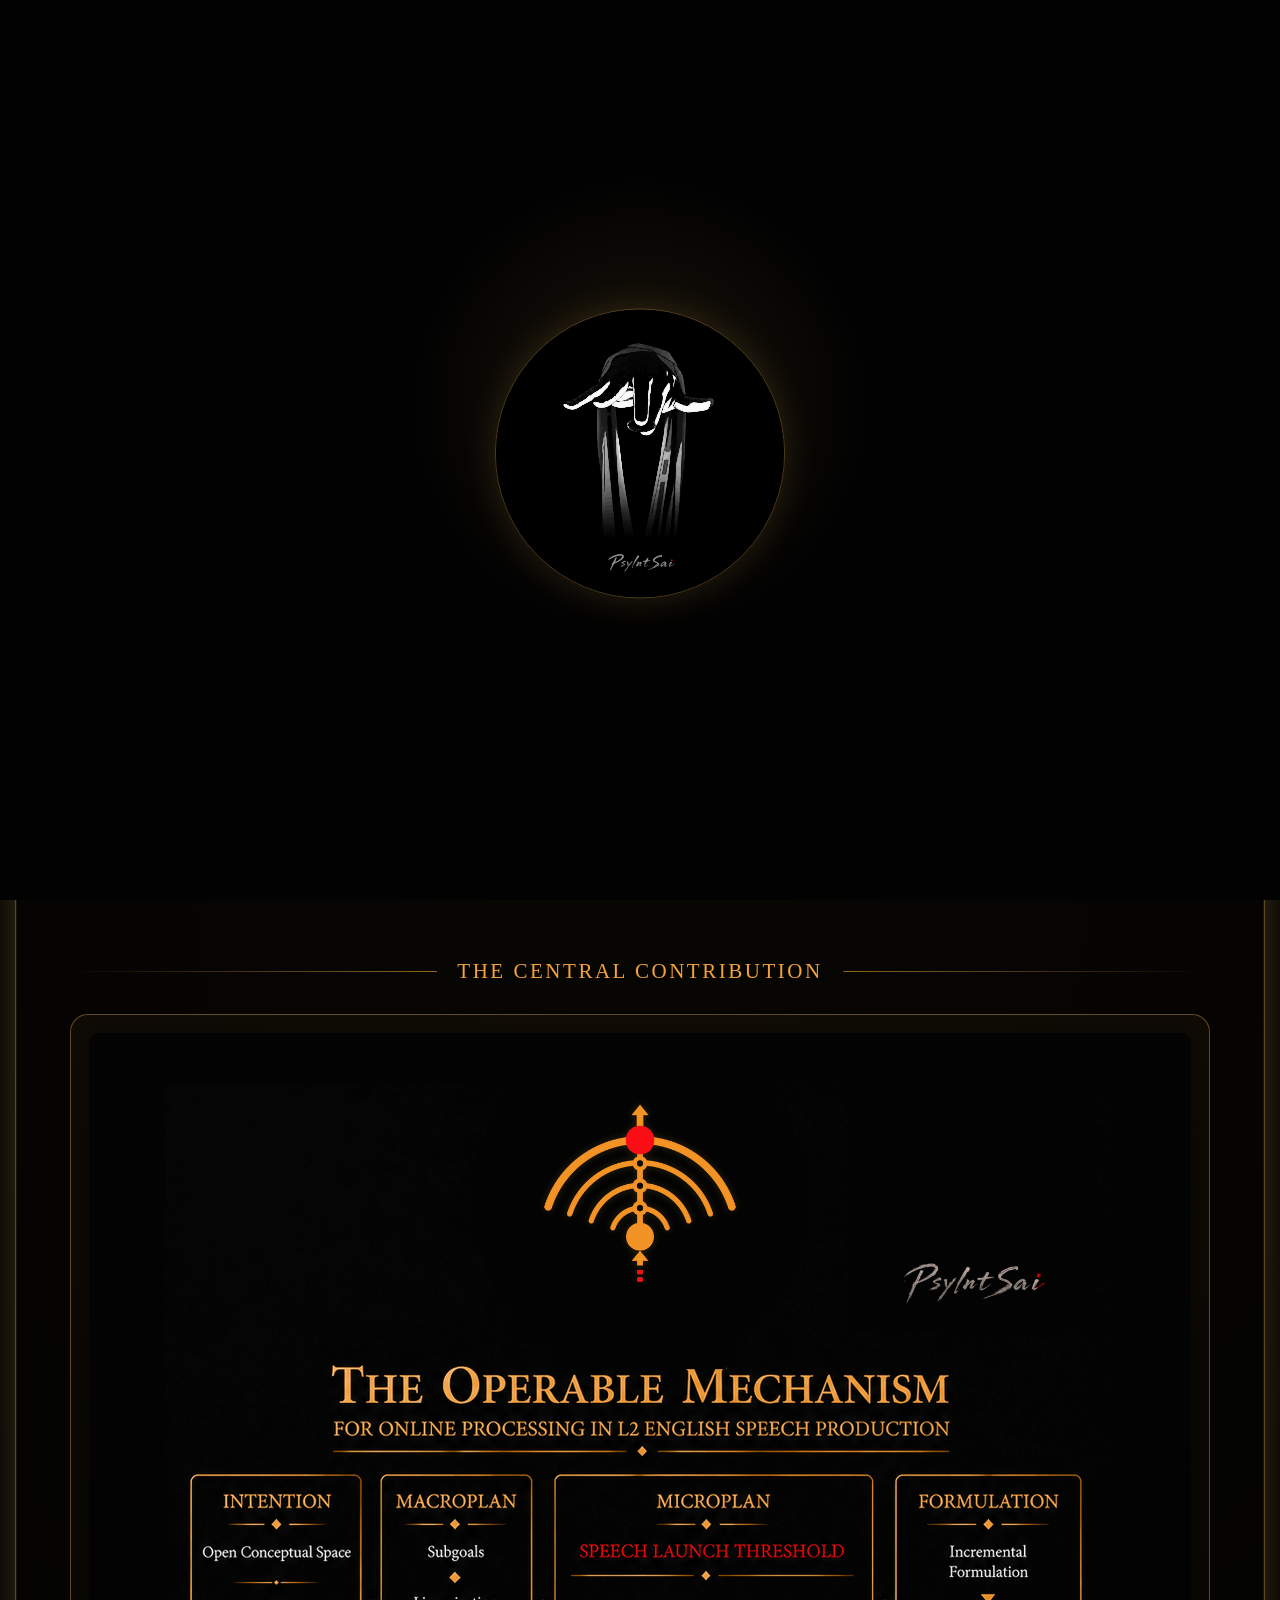
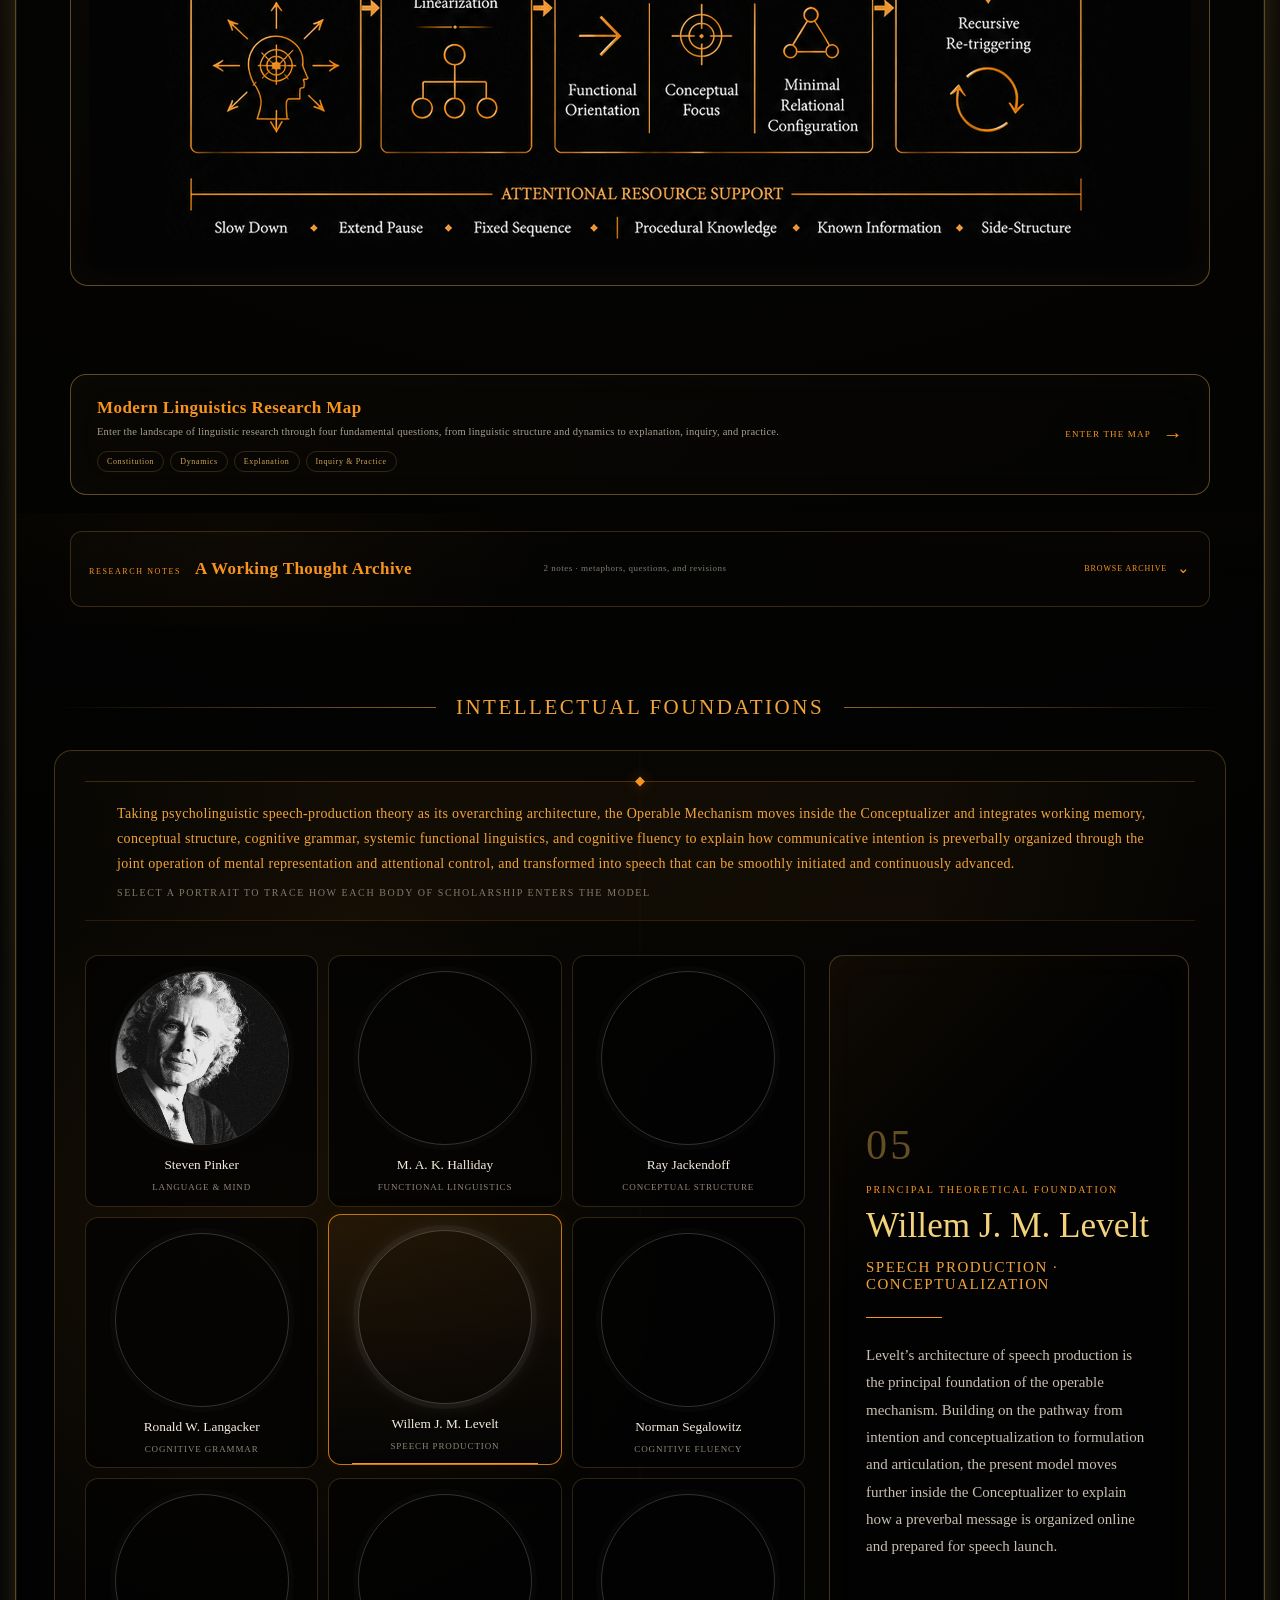
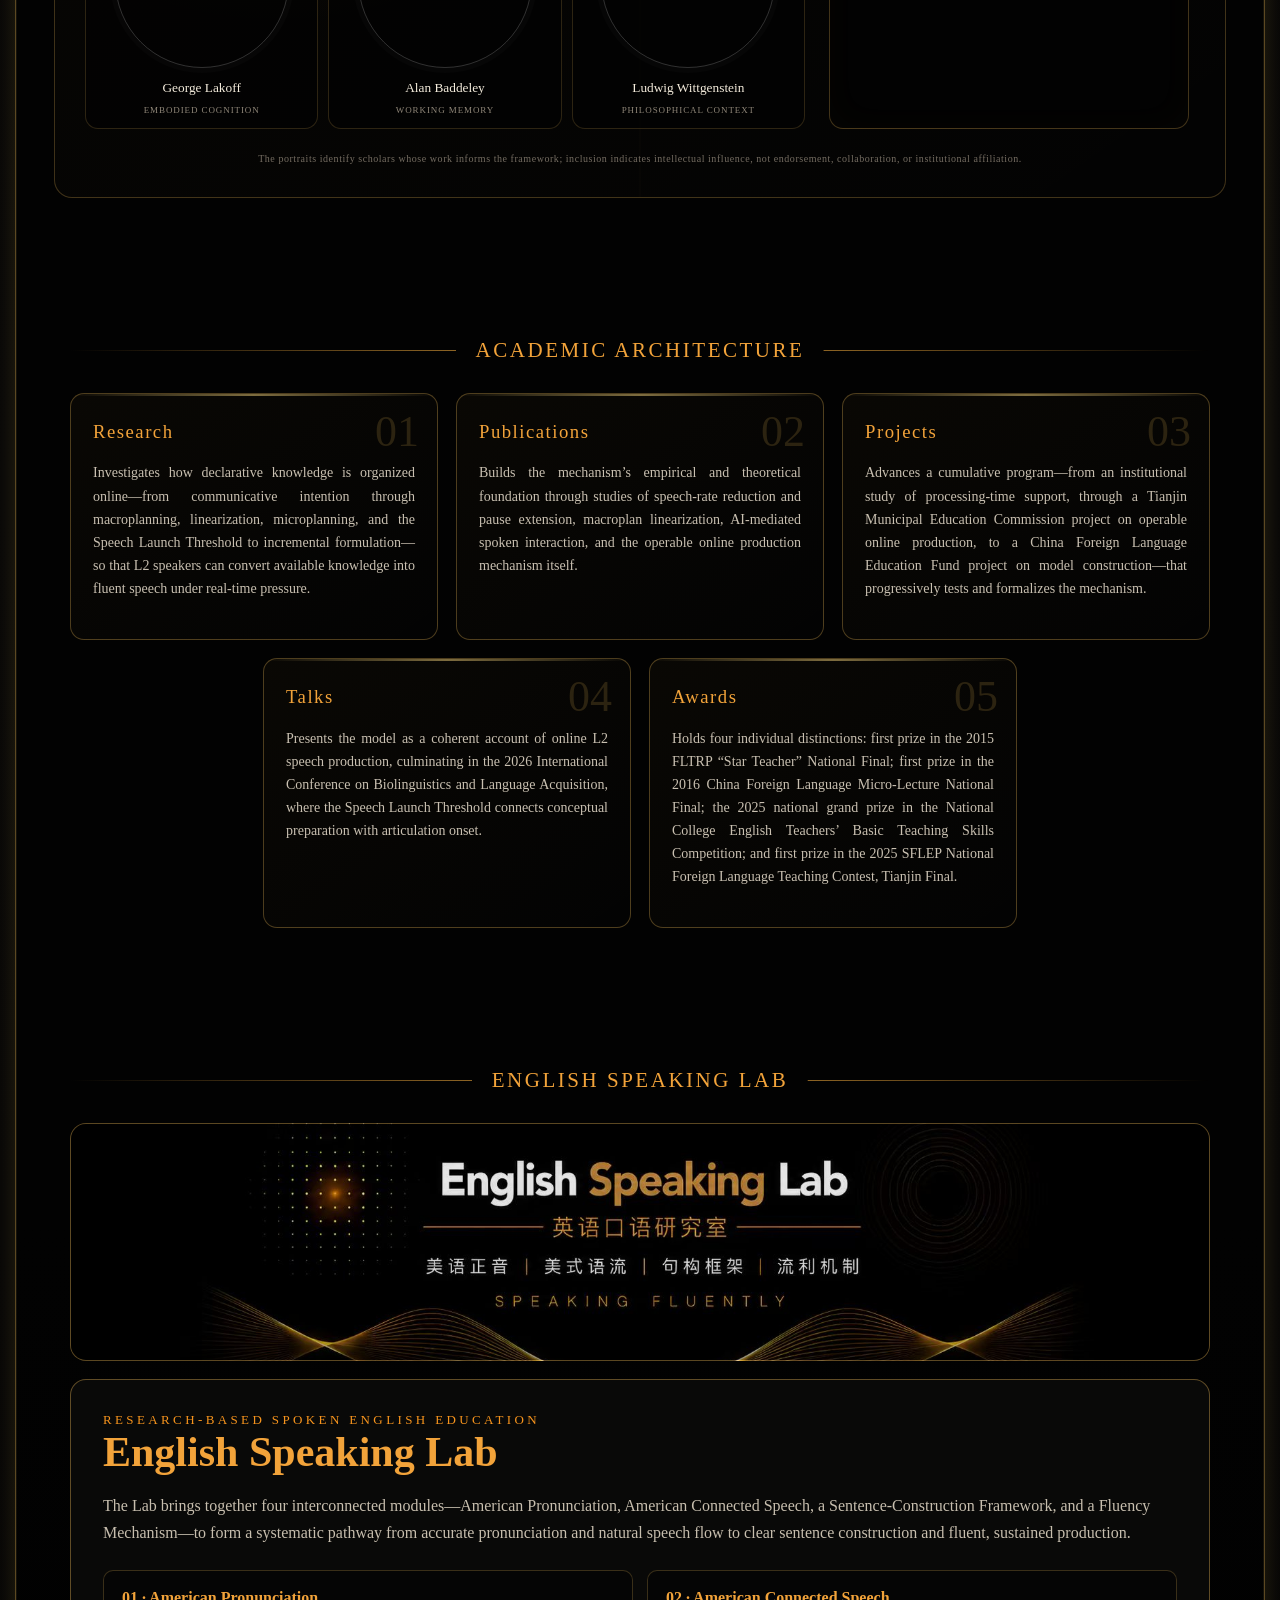
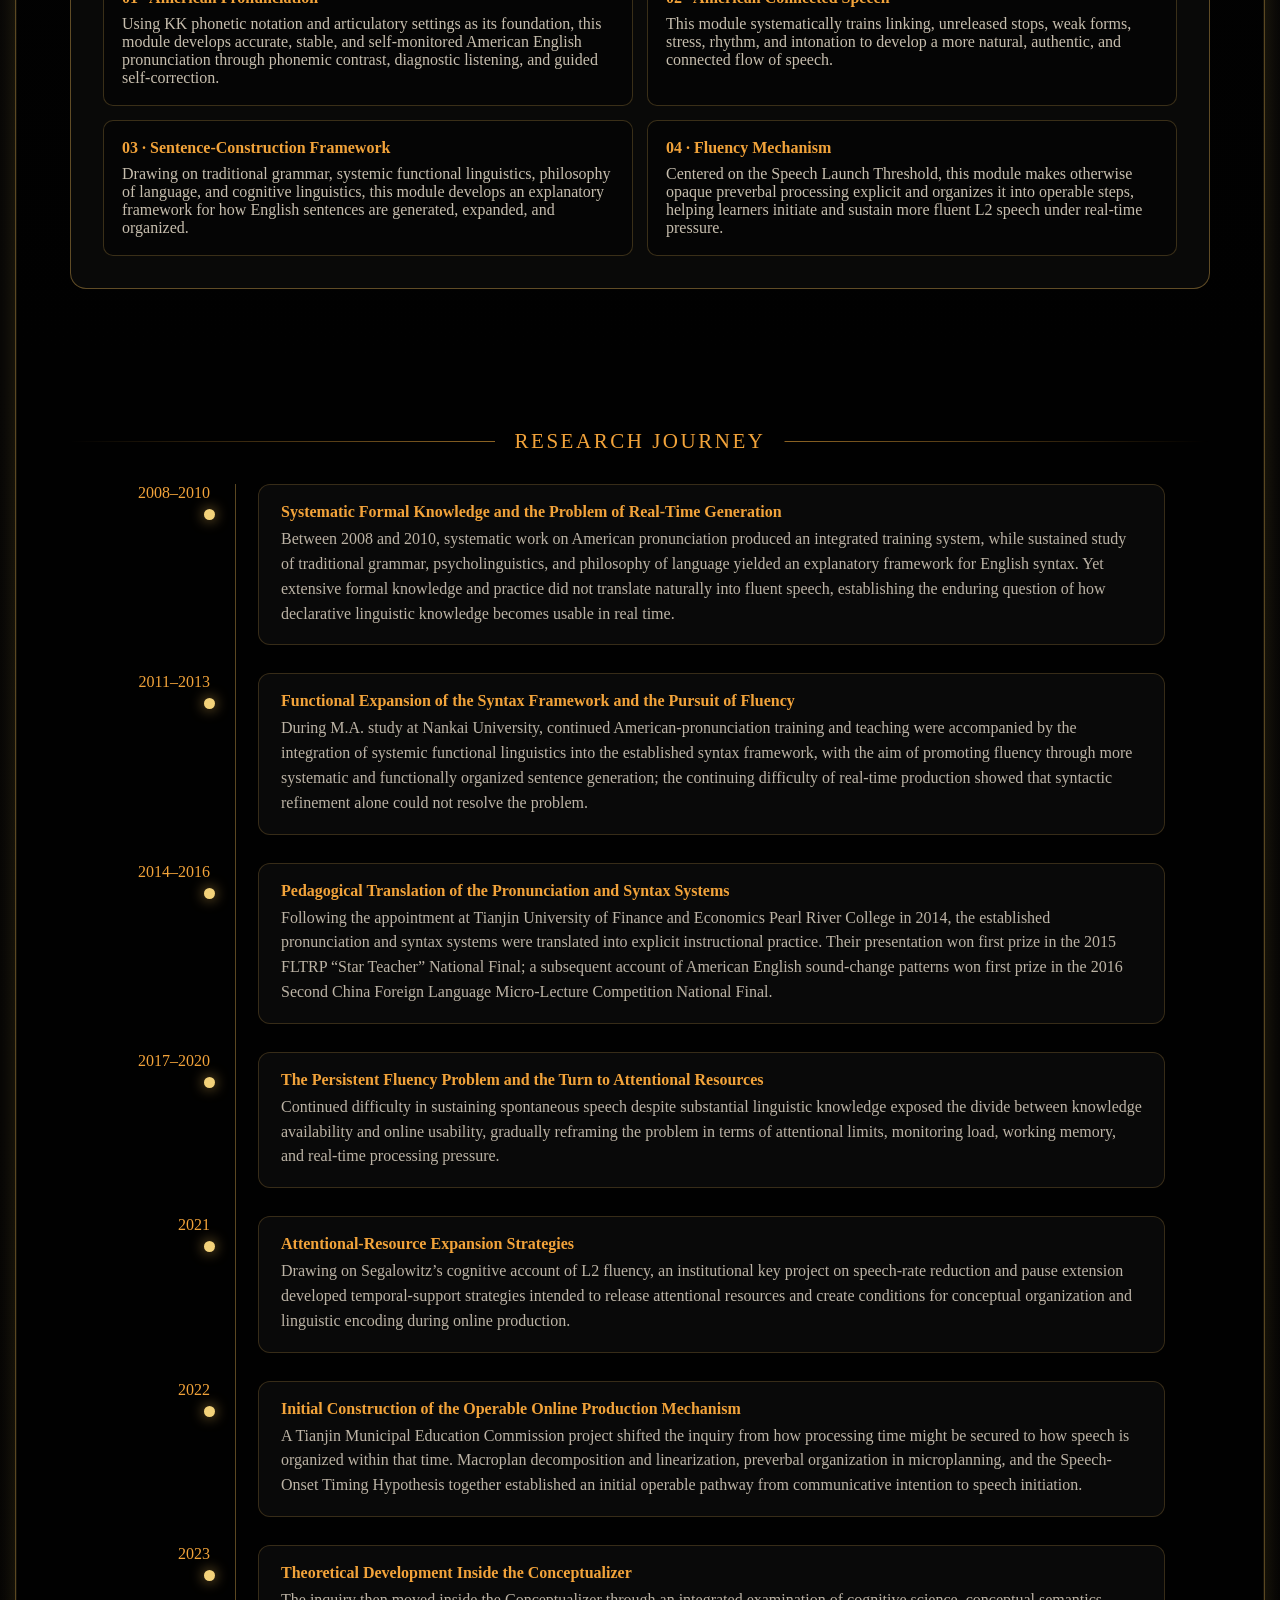
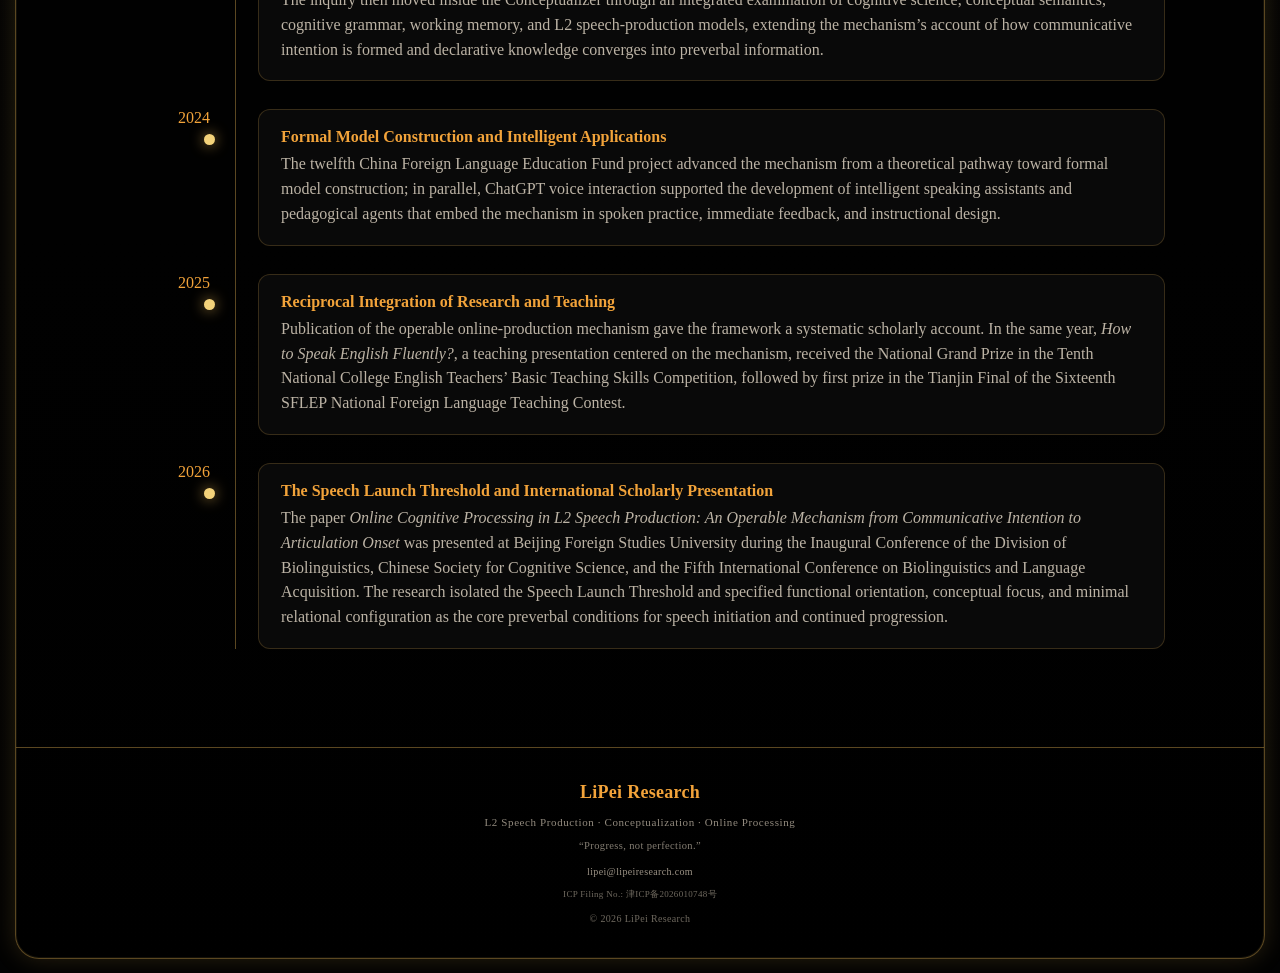
==== index.html @ 521a4a46 "Improve WeChat mobile map rendering" ====
<!DOCTYPE html>
<html lang="en">
<head>
<meta charset="UTF-8" />
<meta name="viewport" content="width=device-width, initial-scale=1.0" />
<title>Li Pei Research</title>
<meta name="description" content="L2 Speech Production · Conceptualization · Online Processing" />
<meta name="theme-color" content="#050505" />
<meta name="deployment-version" content="2026-07-29-stone-volume-01" />
<link rel="icon" href="assets/images/personal-logo.webp?v=3" />
<link rel="preload" href="assets/images/personal-logo.webp?v=3" as="image" type="image/webp" fetchpriority="high" />
<link rel="canonical" href="https://www.lipeiresearch.com/" />
<link rel="image_src" href="https://www.lipeiresearch.com/assets/images/lipei-research-wechat-square-logo-20260811-v3.jpg" />
<link rel="preload" href="assets/fonts/lipei-serif-sc-regular.ttf" as="font" type="font/ttf" crossorigin />
<link rel="preload" href="assets/audio/threshold-stone.mp3?v=2" as="audio" type="audio/mpeg" />
<meta property="og:type" content="website" />
<meta property="og:site_name" content="LiPei Research" />
<meta property="og:locale" content="zh_CN" />
<meta property="og:url" content="https://www.lipeiresearch.com/" />
<meta property="og:title" content="LiPei Research" />
<meta property="og:description" content="李沛&#10;Speech Production" />
<meta property="og:image" content="https://www.lipeiresearch.com/assets/images/lipei-research-wechat-square-logo-20260811-v3.jpg" />
<meta property="og:image:secure_url" content="https://www.lipeiresearch.com/assets/images/lipei-research-wechat-square-logo-20260811-v3.jpg" />
<meta property="og:image:type" content="image/jpeg" />
<meta property="og:image:width" content="800" />
<meta property="og:image:height" content="800" />
<meta property="og:image:alt" content="PsylntSai personal logo" />
<meta itemprop="name" content="LiPei Research" />
<meta itemprop="description" content="李沛&#10;Speech Production" />
<meta itemprop="image" content="https://www.lipeiresearch.com/assets/images/lipei-research-wechat-square-logo-20260811-v3.jpg" />
<meta name="twitter:card" content="summary" />
<meta name="twitter:title" content="LiPei Research" />
<meta name="twitter:description" content="李沛&#10;Speech Production" />
<meta name="twitter:image" content="https://www.lipeiresearch.com/assets/images/lipei-research-wechat-square-logo-20260811-v3.jpg" />
<style>
@font-face{
  font-family:"LiPei Serif SC";
  src:url("assets/fonts/lipei-serif-sc-regular.ttf") format("truetype");
  font-weight:400;
  font-style:normal;
  font-display:swap;
}
@font-face{font-family:"LiPei Serif SC";src:url("assets/fonts/lipei-serif-sc-semibold.ttf") format("truetype");font-weight:600;font-style:normal;font-display:swap}
@font-face{font-family:"LiPei Serif SC";src:url("assets/fonts/lipei-serif-sc-bold.ttf") format("truetype");font-weight:700;font-style:normal;font-display:swap}
:root {
  --bg:#050505;
  --panel:#0a0a0a;
  --panel2:#10100f;
  --gold:#d8aa4f;
  --gold2:#f3d27a;
  --gold3:#8d6424;
  --orange:#f7941d;
  --orange-soft:#f2a33a;
  --ivory:#f4ecdc;
  --muted:#aaa08e;
  --red:#c9232c;
  --line:rgba(216,170,79,.42);
  --glow:0 0 25px rgba(216,170,79,.18);
}
*{box-sizing:border-box}
html{-webkit-text-size-adjust:none;text-size-adjust:none}
html{scroll-behavior:smooth}
body{
  margin:0;
  background:
    radial-gradient(circle at 50% 12%, rgba(216,170,79,.08), transparent 28%),
    linear-gradient(180deg,#030303,#070707 50%,#020202);
  color:var(--ivory);
  font-family: Georgia, "Times New Roman", serif;
  overflow-x:hidden;
}
html[lang="zh-CN"] body{
  font-family:"LiPei Serif SC","Noto Serif SC","Source Han Serif SC","Songti SC","STSong","SimSun",serif;
}
html[lang="zh-CN"] .smallcaps,
html[lang="zh-CN"] .section-title,
html[lang="zh-CN"] .kicker,
html[lang="zh-CN"] .tags,
html[lang="zh-CN"] nav{letter-spacing:.08em;text-transform:none}
html[lang="zh-CN"] .tags,
html[lang="zh-CN"] .footer-fields{
  font-family:"LiPei Serif SC","Noto Serif SC","Source Han Serif SC","Songti SC","STSong","SimSun",serif;
  font-synthesis:none;
}
html[lang="zh-CN"] h1{line-height:1.06;letter-spacing:.08em}
html[lang="zh-CN"] .subtitle{letter-spacing:.06em}
html[lang="zh-CN"] .hero-statement{width:min(720px,100%)}
html[lang="zh-CN"] .keep-phrase{white-space:nowrap}
html[lang="zh-CN"] h1{
  color:var(--orange-soft);font-size:clamp(23px,3vw,56px);
  font-weight:700;letter-spacing:.035em;white-space:nowrap;
}
html[lang="zh-CN"] .section-title,
html[lang="zh-CN"] .card h3,
html[lang="zh-CN"] .lab h2,
html[lang="zh-CN"] .course b,
html[lang="zh-CN"] .event-body h4,
html[lang="zh-CN"] .kicker{font-weight:600}
html[lang="zh-CN"] .lab .cn{
  font-family:Georgia,"Times New Roman",serif;
  font-size:24px;font-weight:700;letter-spacing:.1em;color:#e4d5b5;
}
html[lang="zh-CN"] #lab .lab-panel:nth-child(2)>p{max-width:1280px!important}
html[lang="zh-CN"] .card p,
html[lang="zh-CN"] .event-body p{
  text-align:left;text-align-last:auto;text-justify:auto;
  line-break:strict;word-break:normal;hyphens:none;
}
html[lang="zh-CN"] .card p{line-height:1.82}
html[lang="zh-CN"] .event-body p{line-height:1.75}
html[lang="en"] .scholar-name-zh,
html[lang="en"] .foundation-name-zh{display:none}
html[lang="en"] .scholar-name{min-height:18px}
html[lang="en"] .foundation-detail h2{margin-bottom:14px}
html[lang="en"] #lab .cn{display:none}
body::before{
  content:"";
  position:fixed; inset:0; pointer-events:none; opacity:.23;
  background-image:
    linear-gradient(rgba(255,255,255,.018) 1px, transparent 1px),
    linear-gradient(90deg, rgba(255,255,255,.014) 1px, transparent 1px);
  background-size:42px 42px;
  mask-image:linear-gradient(to bottom,black,transparent 80%);
}
a{color:inherit;text-decoration:none}
.gold{color:var(--orange)}
.red{color:var(--red)}
.smallcaps{letter-spacing:.18em;text-transform:uppercase}
.frame{
  width:min(1500px,calc(100% - 30px));
  margin:14px auto;
  border:1px solid var(--line);
  border-radius:24px;
  box-shadow:inset 0 0 0 1px rgba(255,215,120,.08), var(--glow);
  overflow:hidden;
  background:rgba(0,0,0,.62);
}
.site-header{
  height:84px; display:grid; grid-template-columns:1fr auto 1fr; align-items:center;
  padding:0 30px; border-bottom:1px solid rgba(216,170,79,.22);
  position:sticky; top:0; z-index:30;
  backdrop-filter:blur(14px); background:rgba(3,3,3,.84);
}
.brand{display:flex;align-items:center;line-height:1}
.brand-wordmark{
  color:var(--orange);font-family:"Times New Roman",Times,serif;
  font-size:20px;font-weight:700;letter-spacing:.015em;white-space:nowrap
}
nav{display:flex;gap:28px;font-size:13px;letter-spacing:.1em;text-transform:uppercase}
nav a{color:#d9d2c5;position:relative}
nav a::after{content:"";position:absolute;left:50%;right:50%;bottom:-12px;height:1px;background:var(--gold2);transition:.25s}
nav a:hover::after{left:0;right:0}
.mobile-nav{display:none;position:relative;justify-self:end}
.mobile-nav summary{list-style:none;width:34px;height:34px;border:1px solid var(--line);border-radius:50%;display:grid;place-items:center;color:var(--orange);cursor:pointer;font-size:0;position:relative}
.mobile-nav summary::-webkit-details-marker{display:none}
.mobile-nav summary:before,.mobile-nav summary:after,.mobile-nav summary span{content:"";display:block;width:14px;height:1px;background:currentColor;position:absolute;left:50%;top:50%;margin-left:-7px;transition:.2s}
.mobile-nav summary:before{transform:translateY(-4px)}.mobile-nav summary:after{transform:translateY(4px)}
.mobile-nav[open] summary span{opacity:0}.mobile-nav[open] summary:before{transform:rotate(45deg)}.mobile-nav[open] summary:after{transform:rotate(-45deg)}
.mobile-nav-links{position:absolute;right:0;top:43px;width:min(270px,calc(100vw - 24px));padding:8px;border:1px solid var(--line);border-radius:13px;background:rgba(6,6,6,.98);box-shadow:0 18px 48px rgba(0,0,0,.72);display:grid;grid-template-columns:1fr 1fr;gap:4px}
.mobile-nav-links a{padding:10px 9px;border-radius:8px;color:#d9d2c5;font-size:9px;letter-spacing:.06em;text-transform:uppercase}
.mobile-nav-links a:hover,.mobile-nav-links a:focus-visible{background:rgba(247,148,29,.08);color:var(--orange)}
.tools{justify-self:end;display:flex;gap:10px}
.iconbtn{
  width:36px;height:36px;border-radius:50%;border:1px solid var(--line);
  display:grid;place-items:center;background:#070707;color:var(--orange);cursor:pointer;
}
.sound-glyph{display:inline-block;line-height:1;transform-origin:50% 50%}
#soundBtn.is-playing .sound-glyph{
  animation:soundOrbit 2.8s linear infinite;
  text-shadow:0 0 8px rgba(247,148,29,.72),0 0 16px rgba(216,170,79,.38);
}
@keyframes soundOrbit{to{transform:rotate(360deg)}}
@media(prefers-reduced-motion:reduce){#soundBtn.is-playing .sound-glyph{animation:none}}
.hero{
  min-height:calc(100vh - 110px);padding:34px 54px 56px;
  display:block;position:relative;
}
.coin-wrap{text-align:center;margin-bottom:13px}
.coin{
  width:142px;aspect-ratio:1;object-fit:cover;border-radius:50%;
  filter:drop-shadow(0 0 24px rgba(240,185,67,.27));
  animation:float 6s ease-in-out infinite;
}
@keyframes float{50%{transform:translateY(-8px)}}
.hero-main{width:min(1120px,100%);margin:0 auto;text-align:center;min-width:0;position:relative;z-index:2}
.kicker{color:var(--orange);font-size:13px;letter-spacing:.26em;text-transform:uppercase}
h1{
  margin:14px 0 6px;color:var(--gold2);font-size:clamp(42px,5vw,82px);
  font-weight:500;line-height:.96;letter-spacing:.02em;text-shadow:0 0 24px rgba(216,170,79,.12);
}
.subtitle{font-size:clamp(16px,1.6vw,24px);letter-spacing:.08em;color:var(--orange-soft)}
.hero-statement{
  width:min(1040px,100%);margin:14px auto 0;color:#d8cfbe;
  font-size:clamp(13px,1.05vw,16px);line-height:1.55;letter-spacing:.015em;
}
.hero-line{display:block}
.rule{display:flex;align-items:center;gap:15px;margin:25px auto;width:min(680px,100%)}
.rule::before,.rule::after{content:"";height:1px;flex:1;background:linear-gradient(90deg,transparent,var(--gold))}
.rule::after{transform:scaleX(-1)}
.diamond{width:8px;height:8px;background:var(--gold2);transform:rotate(45deg)}
.name{font-size:38px;letter-spacing:.15em;color:var(--orange-soft);margin-top:20px}
.identity{color:#d7cdb8;line-height:1.7;font-size:16px}
.tags{margin-top:20px;color:var(--orange);font-size:13px;letter-spacing:.12em}
.personal{display:flex;flex-direction:column;align-items:center;gap:14px;margin-top:19px}
.handmark{
  width:92px;aspect-ratio:1;position:relative;display:grid;place-items:center;
  border-radius:50%;overflow:hidden;
  border:1px solid rgba(216,170,79,.32);
  box-shadow:0 0 24px rgba(240,185,67,.18),inset 0 0 18px rgba(216,170,79,.04);
  animation:float 6s ease-in-out infinite;
}
.handmark img{width:100%;height:100%;object-fit:cover;transform:translateY(1.2%);transform-origin:center}
.signature{
  font-family:"Brush Script MT","Segoe Script",cursive;
  font-size:42px;color:#f1eee6;transform:rotate(-5deg);text-shadow:0 0 15px rgba(255,255,255,.16)
}
.mantra{font-size:12px;letter-spacing:.17em;color:var(--muted);text-transform:uppercase}
.section{padding:70px 54px}
.section-title{display:flex;align-items:center;gap:20px;color:var(--orange-soft);font-size:21px;letter-spacing:.12em;text-transform:uppercase;margin-bottom:30px}
.section-title::before,.section-title::after{content:"";height:1px;flex:1;background:linear-gradient(90deg,transparent,var(--gold3))}
.section-title::after{transform:scaleX(-1)}
.map-gateway-section{padding-top:18px;padding-bottom:18px}
.map-gateway{
  position:relative;display:grid;grid-template-columns:minmax(0,1fr) auto;align-items:center;gap:32px;
  padding:22px 26px;border:1px solid rgba(216,170,79,.42);border-radius:16px;overflow:hidden;
  background:linear-gradient(135deg,rgba(216,170,79,.028),rgba(255,255,255,.006));
  box-shadow:inset 0 0 38px rgba(216,170,79,.025);transition:border-color .25s,transform .25s,box-shadow .25s;
}
.map-gateway:hover,.map-gateway:focus-visible{border-color:var(--gold);transform:translateY(-2px);box-shadow:inset 0 0 38px rgba(216,170,79,.04),var(--glow);outline:none}
.map-gateway-copy,.map-gateway-action{position:relative;z-index:1}
.map-gateway h2{margin:0 0 5px;color:var(--orange);font-family:Georgia,"Times New Roman",serif;font-size:17px;line-height:1.25;font-weight:600;letter-spacing:.025em}
.map-gateway p{max-width:900px;margin:0;color:#a99f8f;font-size:10.5px;line-height:1.65;letter-spacing:.02em}
.map-gateway-paths{display:flex;flex-wrap:wrap;gap:6px;margin-top:10px}
.map-gateway-paths span{padding:5px 9px;border:1px solid rgba(216,170,79,.2);border-radius:999px;color:#cda654;font-size:8px;letter-spacing:.08em}
.map-gateway-action{display:flex;align-items:center;gap:11px;color:var(--orange);font-size:9px;letter-spacing:.13em;text-transform:uppercase;white-space:nowrap}
.map-gateway-arrow{font-size:20px;line-height:1;transition:transform .25s}.map-gateway:hover .map-gateway-arrow{transform:translateX(4px)}
.mechanism-shell{
  border:1px solid var(--line);padding:18px;border-radius:18px;position:relative;overflow:hidden;
  background:linear-gradient(180deg,rgba(216,170,79,.035),rgba(255,255,255,.008));
  box-shadow:inset 0 0 40px rgba(216,170,79,.035);
}
.mechanism-img{width:100%;height:auto;display:block;border-radius:11px;filter:saturate(.96) contrast(1.03)}
.central-stage{position:relative;overflow:hidden;border-radius:11px;background:#030303}
.central-stage::before,.central-stage::after{
  content:"";position:absolute;z-index:2;background:#030303;pointer-events:none;
  box-shadow:0 0 5px 3px #030303;
}
.central-stage::before{left:33.4%;top:0;width:33.2%;height:34.8%}
.central-stage::after{right:4%;top:3.5%;width:22.5%;height:21.5%}
.operable-poster{padding:18px 22px 22px;background:#030303;border-radius:11px;color:#eee6d8}
.poster-brand{display:grid;grid-template-columns:1fr 210px 1fr;align-items:center;min-height:190px}
.poster-academic-logo{grid-column:2;width:190px;height:190px;justify-self:center;filter:drop-shadow(0 0 18px rgba(216,170,79,.13))}
.exact-signature{
  grid-column:3;width:230px;height:68px;justify-self:center;align-self:center;
  background:url("assets/images/personal-logo.webp") center bottom/230px 230px no-repeat;
}
.poster-heading{text-align:center;margin:-2px 0 18px}
.poster-heading h2{margin:0;color:var(--gold2);font-size:clamp(34px,4.5vw,66px);font-weight:500;letter-spacing:.025em}
.poster-heading p{margin:6px 0 14px;color:#e6c66c;font-size:clamp(13px,1.7vw,24px);letter-spacing:.04em;text-transform:uppercase}
.poster-heading .rule{margin:12px auto 0}
.mechanism-grid{display:grid;grid-template-columns:1.05fr 1fr 2.05fr 1.15fr;gap:16px;align-items:stretch}
.mechanism-stage{border:1px solid #b88d27;border-radius:10px;padding:18px 14px;text-align:center;min-height:330px;display:flex;flex-direction:column}
.mechanism-stage h3{margin:0;color:#e6c66c;font-size:clamp(17px,1.75vw,26px);font-weight:500;letter-spacing:.04em}
.stage-rule{width:62%;height:1px;background:#9e761c;margin:14px auto 20px;position:relative}
.stage-rule::after{content:"";position:absolute;width:7px;height:7px;background:#e6bd50;left:50%;top:50%;transform:translate(-50%,-50%) rotate(45deg)}
.stage-copy{font-size:clamp(13px,1.2vw,18px);line-height:1.38;color:#eee8dc}
.stage-copy.red{color:#ff242b;font-size:clamp(15px,1.45vw,22px)}
.stage-visual{flex:1;display:grid;place-items:center;color:#e4b43e;font-size:clamp(48px,5vw,82px);line-height:1}
.stage-bottom{font-size:clamp(12px,1.05vw,16px);line-height:1.3;color:#eee8dc}
.micro-items{display:grid;grid-template-columns:repeat(3,1fr);gap:8px;flex:1;align-items:end}
.micro-item{min-width:0;border-left:1px solid #b88d27;padding:12px 8px 0}
.micro-item:first-child{border-left:0}
.micro-icon{display:block;color:#e4b43e;font-size:clamp(36px,3.7vw,58px);margin-bottom:18px}
.support-band{margin-top:22px;border-top:1px solid #b88d27;border-bottom:1px solid #b88d27;padding:0 0 16px}
.support-title{display:flex;align-items:center;gap:14px;color:#e6c66c;font-size:clamp(15px,1.55vw,22px);justify-content:center;transform:translateY(-12px)}
.support-title::before,.support-title::after{content:"";height:1px;background:#b88d27;flex:1}
.support-items{display:grid;grid-template-columns:repeat(6,1fr);gap:8px;text-align:center;font-size:clamp(11px,1vw,15px)}
.poster-faithful{position:relative;aspect-ratio:1.321;overflow:hidden;border-radius:11px;background:#030303}
.poster-faithful>img.poster-source{position:absolute;left:0;top:0;width:100%;height:auto;display:block}
.poster-logo-mask{position:absolute;z-index:2;left:34.5%;top:1.5%;width:31%;height:29.5%;background:#050505}
.poster-hand-mask{position:absolute;z-index:2;right:7%;top:4%;width:24.5%;height:27%;background:#050505}
.poster-clean-logo{
  position:absolute;z-index:3;left:38.4%;top:3.2%;width:23.2%;aspect-ratio:1;
  filter:drop-shadow(0 0 16px rgba(242,140,40,.12));
}
.poster-exact-signature{position:absolute;z-index:4;right:9.3%;top:20.8%;width:17.2%;height:auto}
.copy-layer{position:absolute;inset:0;z-index:5;color:transparent;user-select:text;pointer-events:auto;font-size:1px;line-height:1}
.copy-layer span{position:absolute;white-space:nowrap}
.copy-title{left:22%;top:31%;font-size:16px}.copy-subtitle{left:22%;top:36%;font-size:12px}
.copy-intention{left:9%;top:43%}.copy-macro{left:27%;top:43%}.copy-micro{left:51%;top:43%}.copy-formulation{left:78%;top:43%}
.copy-support{left:34%;top:70%}
.caption{text-align:center;color:var(--muted);margin:16px 0 0;font-size:13px;letter-spacing:.08em}
.notes-section{
  position:relative;overflow:visible;
  padding-top:18px;padding-bottom:18px;
  background:
    radial-gradient(circle at 18% 26%,rgba(247,148,29,.028),transparent 30%),
    linear-gradient(180deg,rgba(216,170,79,.012),transparent 72%);
}
.notes-section>.section-title{display:none}
.notes-archive-toggle{
  width:100%;min-height:76px;padding:14px 18px;border:1px solid rgba(216,170,79,.22);border-radius:12px;
  background:linear-gradient(90deg,rgba(216,170,79,.025),rgba(255,255,255,.006),rgba(216,170,79,.015));
  display:grid;grid-template-columns:minmax(250px,1fr) minmax(260px,1.2fr) auto;gap:24px;align-items:center;
  color:inherit;text-align:left;font-family:inherit;cursor:pointer;transition:border-color .25s,background .25s,box-shadow .25s;
}
.notes-archive-toggle:hover,.notes-archive-toggle:focus-visible{
  border-color:rgba(216,170,79,.46);background:linear-gradient(90deg,rgba(216,170,79,.042),rgba(255,255,255,.008),rgba(216,170,79,.02));
  box-shadow:0 8px 28px rgba(0,0,0,.2);outline:none;
}
.notes-archive-identity{display:flex;align-items:baseline;gap:14px;min-width:0}
.notes-archive-kicker{color:var(--orange);font-size:8px;letter-spacing:.2em;text-transform:uppercase;white-space:nowrap}
.notes-archive-title{color:var(--orange);font-family:Georgia,"Times New Roman",serif;font-size:17px;line-height:1.25;font-weight:600;letter-spacing:.025em}
.notes-archive-summary{color:#837b70;font-size:9px;line-height:1.5;letter-spacing:.055em}
.notes-archive-action{display:flex;align-items:center;gap:10px;color:var(--orange);font-size:8px;letter-spacing:.11em;text-transform:uppercase;white-space:nowrap}
.notes-archive-chevron{font-style:normal;font-size:15px;line-height:1;transition:transform .3s}
.notes-section.is-open .notes-archive-chevron{transform:rotate(180deg)}
.notes-archive-panel{display:grid;grid-template-rows:0fr;opacity:0;transition:grid-template-rows .46s cubic-bezier(.22,.8,.24,1),opacity .28s,margin-top .46s;margin-top:0}
.notes-section.is-open .notes-archive-panel{grid-template-rows:1fr;opacity:1;margin-top:18px}
.notes-archive-clip{min-height:0;overflow:hidden}
.notes-heading{
  display:grid;grid-template-columns:minmax(180px,.55fr) minmax(300px,1.45fr);
  gap:22px;align-items:end;margin:0 0 12px;
}
.notes-heading .kicker{display:none}
.notes-heading h2{
  margin:0;color:var(--orange);font-size:16px;
  line-height:1.25;font-weight:600;letter-spacing:.045em;
}
.notes-heading>p{
  margin:0;color:#81796e;font-size:8.5px;line-height:1.5;max-width:620px;
}
.notes-controls{display:none}
.notes-control{
  width:34px;height:34px;border:1px solid rgba(216,170,79,.3);border-radius:50%;
  display:grid;place-items:center;background:#070707;color:var(--orange-soft);
  font:20px/1 Georgia,"Times New Roman",serif;cursor:pointer;transition:.22s;
}
.notes-control:hover,.notes-control:focus-visible{
  border-color:var(--gold);color:var(--gold2);box-shadow:0 0 18px rgba(216,170,79,.12);outline:none;
}
.notes-toolbar{display:flex;align-items:center;justify-content:space-between;gap:18px;margin:0 0 10px}
.notes-filters{display:flex;align-items:center;flex-wrap:wrap;gap:6px}
.notes-filter{
  appearance:none;border:1px solid rgba(216,170,79,.15);border-radius:999px;padding:5px 9px;
  background:rgba(4,4,4,.72);color:#7f766a;font:8px/1.2 Georgia,"Times New Roman",serif;
  letter-spacing:.09em;text-transform:uppercase;cursor:pointer;transition:.2s;
}
.notes-filter-count{margin-left:5px;color:#514b43;font-size:.86em}
.notes-filter:hover,.notes-filter:focus-visible,.notes-filter[aria-pressed="true"]{
  color:var(--orange-soft);border-color:rgba(247,148,29,.48);outline:none;
  background:rgba(247,148,29,.035);
}
.notes-filter[aria-pressed="true"] .notes-filter-count{color:#9c7541}
.notes-browse-hint{display:none}
.notes-rail{
  display:grid;grid-template-columns:repeat(2,minmax(0,1fr));gap:9px;
  overflow:visible;padding:2px 1px 5px;cursor:default;user-select:auto;
}
.notes-rail::-webkit-scrollbar{display:none}
.note-card{
  min-width:0;min-height:76px;height:auto;
  position:relative;overflow:hidden;border:1px solid rgba(216,170,79,.27);border-radius:14px;
  padding:12px 14px;background:rgba(5,5,5,.46);
  display:grid;grid-template-columns:30px minmax(0,1fr) auto;
  grid-template-areas:"index title meta" "index subtitle meta";
  column-gap:10px;row-gap:3px;align-items:center;
  transition:transform .24s,border-color .24s,background .24s;
}
.notes-rail[data-columns="1"] .note-card{flex-basis:100%}
.notes-rail[data-columns="3"] .note-card{flex-basis:calc((100% - 28px)/3)}
.note-card[hidden]{display:none}
.note-card::before{
  content:"";position:absolute;left:0;right:0;top:0;height:1px;
  background:linear-gradient(90deg,transparent,var(--gold2),transparent);opacity:.62;
}
a.note-card:hover,a.note-card:focus-visible{
  transform:translateY(-1px);border-color:rgba(247,148,29,.58);
  background:rgba(216,170,79,.025);outline:none;
}
.note-card.is-thread{background:rgba(6,6,6,.78)}
.note-index{
  grid-area:index;position:static;color:var(--orange);
  font-size:12px;line-height:1;font-weight:600;font-variant-numeric:lining-nums;
}
.note-meta{grid-area:meta;display:flex;align-items:center;position:relative;z-index:1}
.note-meta .note-status{display:none}
.note-status{
  color:var(--orange);font-size:7px;letter-spacing:.18em;text-transform:uppercase;
}
.note-meta time{color:#6e675e;font-size:7px;letter-spacing:.07em;white-space:nowrap}
.note-card h3{
  grid-area:title;position:relative;z-index:1;margin:0;color:var(--orange);
  font-size:13px;font-weight:600;line-height:1.25;white-space:nowrap;overflow:hidden;text-overflow:ellipsis;
}
.note-card.is-thread h3{font-size:13px;margin:0}
.note-title-zh{
  grid-area:subtitle;margin:0;color:#8f867a;font-family:"LiPei Serif SC","Noto Serif SC","Source Han Serif SC","Songti SC",SimSun,serif;
  font-size:8px;line-height:1.3;letter-spacing:.035em;white-space:nowrap;overflow:hidden;text-overflow:ellipsis;
}
.note-card>p{display:none}
.note-card.is-thread>p{font-size:10px;color:#958c80}
.note-footer{display:none}
.note-tags{display:flex;flex-wrap:wrap;gap:7px}
.note-tags span{
  border:1px solid rgba(216,170,79,.16);border-radius:999px;padding:4px 7px;
  color:#81786c;font-size:6px;letter-spacing:.08em;text-transform:uppercase;
}
.note-read{color:var(--orange-soft);font-size:8px;letter-spacing:.1em;white-space:nowrap}
.thread-pulse{color:#70685e;font-size:6px;letter-spacing:.11em;text-transform:uppercase;white-space:nowrap}
.thread-pulse i{
  display:inline-block;width:4px;height:4px;margin:0 6px 1px 0;border-radius:50%;
  background:var(--orange);box-shadow:0 0 12px rgba(247,148,29,.65);
}
.notes-progress{display:none}
.notes-progress span{display:block;width:0;height:100%;background:linear-gradient(90deg,var(--gold3),var(--orange));transition:width .16s}
.notes-inline{
  display:grid;grid-template-rows:0fr;opacity:0;margin-top:0;
  transition:grid-template-rows .46s cubic-bezier(.22,.8,.24,1),opacity .28s,margin-top .46s;
  scroll-margin-top:92px;
}
.notes-inline.is-open{grid-template-rows:1fr;opacity:1;margin-top:20px}
.notes-inline-clip{min-height:0;overflow:hidden}
.notes-inline-shell{
  position:relative;width:100%;max-width:none;margin:0;padding:34px 42px 38px;
  border:1px solid rgba(216,170,79,.28);border-radius:15px;
  background:
    radial-gradient(circle at 15% 8%,rgba(247,148,29,.06),transparent 32%),
    linear-gradient(145deg,rgba(216,170,79,.035),rgba(255,255,255,.006));
  box-shadow:0 22px 55px rgba(0,0,0,.28);
}
.notes-inline-header{
  position:relative;display:block;min-height:66px;padding:2px 118px 10px 0;
}
.notes-inline-kicker{color:var(--orange);font-size:7px;letter-spacing:.2em;text-transform:uppercase}
.notes-inline-title{margin:8px 0 0;color:var(--orange-soft);font-size:20px;line-height:1.2;font-weight:600}
.notes-inline-subtitle{margin-top:5px;color:#9d9181;font-size:10px;line-height:1.4;letter-spacing:.03em}
.notes-inline-close{
  position:absolute;top:0;right:0;
  appearance:none;border:1px solid rgba(216,170,79,.3);border-radius:999px;padding:7px 11px;
  background:#070707;color:#8d8376;font:8px/1 Georgia,"Times New Roman",serif;
  letter-spacing:.1em;cursor:pointer;transition:.2s;white-space:nowrap;
}
.notes-inline-close:hover,.notes-inline-close:focus-visible{color:var(--gold2);border-color:var(--gold);outline:none}
.notes-inline-body{width:100%;max-width:none;margin:14px 0 0;color:#c1b7aa;font-size:14px;line-height:1.7}
.notes-inline-body h2{margin:25px 0 7px;color:var(--orange-soft);font-size:15px;line-height:1.35;font-weight:600}
.notes-inline-body p{margin:0 0 12px;text-align:justify;text-align-last:left}
.notes-inline-body .lead{color:#d2c8ba;font-size:14px;line-height:1.7}
.notes-inline-body em{color:#d4a957;font-style:normal}
.notes-inline-body blockquote{
  margin:23px 0 5px;padding:14px 18px;border-left:2px solid var(--orange);
  background:rgba(216,170,79,.025);color:#d2c8ba;font-size:14px;line-height:1.68;
}
.note-card.is-open{border-color:rgba(247,148,29,.76);box-shadow:0 14px 36px rgba(0,0,0,.28),0 0 22px rgba(216,170,79,.08)}
html[lang="zh-CN"] .notes-inline-title,
html[lang="zh-CN"] .notes-inline-body h2{font-family:"LiPei Serif SC","Noto Serif SC","Source Han Serif SC","Songti SC",SimSun,serif}
html[lang="zh-CN"] .notes-heading h2,
html[lang="zh-CN"] .note-card h3,
html[lang="zh-CN"] .notes-archive-title{
  font-family:"LiPei Serif SC","Noto Serif SC","Source Han Serif SC","Songti SC",SimSun,serif;
  font-weight:600;
}
html[lang="zh-CN"] .note-title-zh{font-family:Georgia,"Times New Roman",serif;font-size:11px;letter-spacing:.035em}
.modules{display:grid;grid-template-columns:repeat(6,1fr);gap:18px}
.modules .card{grid-column:span 2}
.modules .card:nth-child(4){grid-column:2 / span 2}
.modules .card:nth-child(5){grid-column:4 / span 2}
.card{
  border:1px solid rgba(216,170,79,.34);border-radius:14px;padding:25px 22px;min-height:205px;
  background:linear-gradient(145deg,rgba(216,170,79,.04),rgba(255,255,255,.008));
  transition:.25s;position:relative;overflow:hidden;
}
.card:hover{transform:translateY(-5px);border-color:var(--gold);box-shadow:var(--glow)}
.card::before{content:"";position:absolute;left:0;top:0;width:100%;height:2px;background:linear-gradient(90deg,transparent,var(--gold2),transparent);opacity:.5}
.card h3{color:var(--orange-soft);letter-spacing:.08em;font-weight:500;margin-top:2px}
.card p,.card li{
  color:#c9c0b1;line-height:1.65;font-size:14px;
  text-align:justify;text-align-last:left;text-justify:inter-word;hyphens:auto;
}
.card ul{padding-left:18px}
.number{font-size:44px;color:rgba(216,170,79,.18);position:absolute;right:18px;top:12px}
.foundations{
  position:relative;overflow:hidden;border:1px solid rgba(216,170,79,.28);border-radius:18px;
  padding:30px;background:
    radial-gradient(circle at 19% 46%,rgba(247,148,29,.075),transparent 36%),
    linear-gradient(145deg,rgba(216,170,79,.035),rgba(255,255,255,.006));
}
.foundations::before{
  content:"";position:absolute;inset:0;pointer-events:none;opacity:.24;
  background:linear-gradient(90deg,transparent 49.93%,rgba(216,170,79,.14) 50%,transparent 50.07%);
}
.foundation-prologue{
  position:relative;max-width:1160px;margin:0 auto 34px;padding:20px 32px 19px;
  text-align:left;border-top:1px solid rgba(247,148,29,.24);
  border-bottom:1px solid rgba(247,148,29,.14);
  background:linear-gradient(90deg,transparent,rgba(247,148,29,.038) 24%,rgba(247,148,29,.038) 76%,transparent);
}
.foundation-prologue::before{
  content:"";position:absolute;top:-4px;left:50%;width:7px;height:7px;
  background:var(--orange);transform:translateX(-50%) rotate(45deg);
  box-shadow:0 0 14px rgba(247,148,29,.38);
}
.foundation-thesis{
  margin:0;color:var(--orange-soft);font-size:clamp(14px,1.08vw,17px);
  line-height:1.78;letter-spacing:.025em;font-weight:500;
}
.foundation-guide{
  margin:9px 0 0;color:#82796c;font-size:10px;line-height:1.6;
  letter-spacing:.16em;text-transform:uppercase;
}
.foundation-layout{
  position:relative;display:grid;grid-template-columns:minmax(650px,1.22fr) minmax(350px,.78fr);
  gap:24px;align-items:stretch;
}
.scholar-grid{display:grid;grid-template-columns:repeat(3,1fr);gap:10px}
.scholar{
  appearance:none;border:1px solid rgba(216,170,79,.2);border-radius:13px;
  min-width:0;padding:12px 8px 10px;background:rgba(3,3,3,.78);color:inherit;
  font-family:inherit;text-align:center;cursor:pointer;position:relative;overflow:hidden;
  transition:transform .25s,border-color .25s,background .25s,box-shadow .25s;
}
.scholar::after{
  content:"";position:absolute;left:24%;right:24%;bottom:0;height:1px;
  background:var(--orange);opacity:0;transition:.25s;
}
.scholar:hover,.scholar:focus-visible,.scholar.is-active{
  transform:translateY(-3px);border-color:rgba(247,148,29,.78);
  background:linear-gradient(180deg,rgba(247,148,29,.065),rgba(5,5,5,.92));
  box-shadow:0 10px 28px rgba(0,0,0,.28),0 0 18px rgba(247,148,29,.08);outline:none;
}
.scholar:hover::after,.scholar:focus-visible::after,.scholar.is-active::after{left:10%;right:10%;opacity:1}
.scholar-portrait{
  display:block;width:min(146px,88%);aspect-ratio:1;margin:0 auto 11px;border-radius:50%;
  object-fit:cover;object-position:center;filter:grayscale(1) contrast(1.08) brightness(.9);
  border:1px solid rgba(216,170,79,.3);box-shadow:0 0 0 5px rgba(216,170,79,.025);
  transition:filter .3s,box-shadow .3s;
}
.scholar:hover .scholar-portrait,.scholar.is-active .scholar-portrait{
  filter:grayscale(1) contrast(1.1) brightness(1.02);
  box-shadow:0 0 0 5px rgba(247,148,29,.05),0 0 20px rgba(247,148,29,.15);
}
.scholar[data-scholar="pinker"] .scholar-portrait{object-position:57% 38%}
.scholar[data-scholar="levelt"] .scholar-portrait{object-position:57% 25%}
.scholar[data-scholar="wittgenstein"] .scholar-portrait{object-position:50% 47%}
.scholar[data-scholar="halliday"] .scholar-portrait{object-position:50% 42%}
.scholar[data-scholar="langacker"] .scholar-portrait{object-position:54% 30%}
.scholar[data-scholar="jackendoff"] .scholar-portrait{object-position:52% 38%}
.scholar[data-scholar="baddeley"] .scholar-portrait{object-position:55% 40%}
.scholar[data-scholar="lakoff"] .scholar-portrait{object-position:64% 36%}
.scholar-name{display:block;min-height:34px;line-height:1.22}
.scholar-name-en{display:block;color:#eadcc2;font-size:12px;letter-spacing:.025em}
.scholar-name-zh{display:block;margin-top:3px;color:#b4a99a;font-size:12px;letter-spacing:.035em}
.scholar-field{display:block;margin-top:7px;color:#8f8678;font-size:9px;line-height:1.25;letter-spacing:.1em;text-transform:uppercase}
.foundation-detail{
  min-width:0;border:1px solid rgba(216,170,79,.3);border-radius:14px;padding:34px 36px;
  background:
    linear-gradient(135deg,rgba(247,148,29,.055),transparent 32%),
    rgba(3,3,3,.88);display:flex;flex-direction:column;justify-content:center;
  box-shadow:inset 0 0 38px rgba(216,170,79,.025);
}
.foundation-index{color:rgba(216,170,79,.45);font-size:42px;line-height:1;letter-spacing:.08em}
.foundation-status{
  margin-top:18px;color:var(--orange);font-size:10px;letter-spacing:.2em;text-transform:uppercase;
}
.foundation-detail h2{
  margin:12px 0 0;color:var(--gold2);font-size:clamp(31px,2.75vw,46px);
  font-weight:500;line-height:1.08;overflow-wrap:normal;word-break:normal;white-space:nowrap;
}
.foundation-name-zh{
  margin:12px 0 10px;color:var(--orange-soft);font-size:clamp(17px,1.35vw,22px);
  line-height:1.25;letter-spacing:.09em;font-family:"LiPei Serif SC","Noto Serif SC","Source Han Serif SC","Songti SC",SimSun,serif;
}
.foundation-detail h3{
  margin:0;color:var(--orange-soft);font-size:15px;font-weight:500;letter-spacing:.1em;text-transform:uppercase;
}
.foundation-detail .mini-rule{width:76px;height:1px;margin:24px 0;background:var(--orange)}
.foundation-detail p{margin:0;color:#c8beaf;font-size:15px;line-height:1.82}
.foundation-disclaimer{
  position:relative;margin:22px 0 0;text-align:center;color:#756d62;font-size:10px;
  letter-spacing:.055em;line-height:1.55;
}
.lab{
  display:flex;flex-direction:column;gap:18px;
}
.lab-panel{border:1px solid var(--line);border-radius:16px;padding:32px;background:#090908}
.lab-visual{
  width:100%;aspect-ratio:4.8/1;min-height:0;padding:0;overflow:hidden;position:relative;
  background:#050505 url("assets/images/speaking-lab-banner.jpg") center/cover no-repeat;
}
.lab-visual::after{
  content:"";position:absolute;inset:0;
  background:linear-gradient(180deg,rgba(0,0,0,.05),rgba(0,0,0,.2));
  box-shadow:inset 0 0 45px rgba(0,0,0,.5);
}
.lab h2{font-size:42px;color:var(--orange-soft);margin:0 0 8px}
.lab .cn{font-size:18px;color:#d4c6a6;letter-spacing:.14em}
.lab-panel:nth-child(2)>p{max-width:1280px!important}
.course-grid{display:grid;grid-template-columns:repeat(2,1fr);gap:14px;margin-top:24px}
.course{padding:18px;border:1px solid rgba(216,170,79,.25);border-radius:10px;background:#050505}
.course b{display:block;color:var(--orange-soft);margin-bottom:8px}
.course span{color:#c7beae}
.quote{display:grid;place-items:center;text-align:center;background:radial-gradient(circle at center,rgba(216,170,79,.09),transparent 70%)}
.quote blockquote{font-size:28px;line-height:1.45;color:var(--orange-soft);margin:0}
.quote small{display:block;margin-top:16px;color:var(--muted);letter-spacing:.15em}
.timeline{position:relative;margin:10px auto;max-width:1050px}
.timeline::before{content:"";position:absolute;left:120px;top:0;bottom:0;width:1px;background:var(--line)}
.event{display:grid;grid-template-columns:95px 1fr;gap:48px;margin:0 0 28px}
.year{text-align:right;color:var(--orange-soft);font-size:16px;white-space:nowrap}
.event-body{position:relative;border:1px solid rgba(216,170,79,.22);border-radius:12px;padding:18px 22px;background:#090909}
.event-body::before{content:"";position:absolute;left:-55px;top:24px;width:11px;height:11px;border-radius:50%;background:var(--gold2);box-shadow:0 0 14px rgba(216,170,79,.8)}
.event-body h4{margin:0 0 6px;color:var(--orange-soft)}
.event-body p{margin:0;color:#bcb3a5;line-height:1.55}
footer{padding:34px;text-align:center;border-top:1px solid var(--line);color:#9c9487}
footer strong{
  display:block;margin-bottom:11px;color:var(--orange-soft);font-size:18px;
  font-family:"Times New Roman",Times,serif;font-weight:700;letter-spacing:.015em
}
.footer-fields{font-size:11px;line-height:1.5;letter-spacing:.055em;color:#928a7e}
.footer-mantra{margin-top:9px;font-size:10.5px;line-height:1.4;letter-spacing:.035em;color:#857e73}
.contact-email{
  display:inline-block;color:#9b9285;font-size:10px;letter-spacing:.035em;
  border-bottom:1px solid transparent;transition:color .2s,border-color .2s
}
.footer-contact{display:flex;align-items:center;justify-content:center;margin-top:12px}
.contact-email:hover,.contact-email:focus-visible{color:#c7b89f;border-color:rgba(216,170,79,.45)}
.footer-compliance{margin-top:10px;font-size:9px;letter-spacing:.035em}
.footer-compliance a{color:#6f695f;transition:color .2s}
.footer-compliance a:hover,.footer-compliance a:focus-visible{color:#a69c8e}
.footer-copyright{margin-top:12px;font-size:10px;letter-spacing:.035em;color:#6f695f}
.enter{
  position:fixed;inset:0;z-index:100;background:
  radial-gradient(circle at 50% 45%,rgba(216,170,79,.12),transparent 28%),#020202;
  display:flex;align-items:center;justify-content:center;transition:.8s;
}
.enter.hidden{opacity:0;visibility:hidden}
.enter-box{display:flex;flex-direction:column;align-items:center;text-align:center}
.enter-trigger{
  padding:0;border:0;border-radius:50%;background:transparent;cursor:pointer;position:relative;
  animation:enterFloat 5.8s ease-in-out infinite;
  transition:filter .35s ease,transform .35s ease;
  -webkit-tap-highlight-color:transparent;
}
.enter-trigger::after{
  content:"";position:absolute;inset:1%;border-radius:50%;pointer-events:none;
  border:1px solid rgba(243,210,122,0);opacity:0;
}
.enter-trigger:hover{filter:drop-shadow(0 0 18px rgba(240,185,67,.24));transform:scale(1.018)}
.enter-trigger.is-primed{
  filter:drop-shadow(0 0 15px rgba(255,214,123,.54)) drop-shadow(0 0 34px rgba(216,170,79,.34));
}
.enter-trigger.is-activating{
  animation:none;transform:scale(.985);
  filter:drop-shadow(0 0 17px rgba(255,207,105,.72)) drop-shadow(0 0 44px rgba(216,170,79,.5));
}
.enter-trigger.is-activating::after{animation:thresholdRipple .52s cubic-bezier(.18,.72,.24,1)}
.enter-trigger:focus-visible{outline:1px solid var(--gold2);outline-offset:10px}
.enter-logo{
  display:block;
  width:min(290px,62vw);aspect-ratio:1;height:auto;max-height:58vh;border-radius:50%;object-fit:cover;
  transform:translateY(1.2%);transform-origin:center;
  border:1px solid rgba(216,170,79,.32);
  box-shadow:0 0 34px rgba(216,170,79,.16),inset 0 0 22px rgba(216,170,79,.05);
}
@keyframes enterFloat{50%{transform:translateY(-7px)}}
@keyframes thresholdRipple{
  0%{transform:scale(.9);opacity:0;border-color:rgba(243,210,122,.12)}
  24%{opacity:.82;border-color:rgba(243,210,122,.75)}
  100%{transform:scale(1.28);opacity:0;border-color:rgba(216,170,79,0)}
}
@media(prefers-reduced-motion:reduce){.enter-trigger{animation:none}}
@media(hover:none),(pointer:coarse){
  .enter-trigger{
    filter:drop-shadow(0 0 20px rgba(240,185,67,.26)) drop-shadow(0 0 46px rgba(216,170,79,.2));
  }
  .enter-trigger.is-activating{
    filter:drop-shadow(0 0 18px rgba(255,214,123,.82)) drop-shadow(0 0 56px rgba(216,170,79,.58));
  }
}
@media(min-width:1250px){
  #foundations.section{padding-left:38px;padding-right:38px}
  .foundation-layout{grid-template-columns:minmax(720px,1.3fr) minmax(360px,.7fr)}
  .scholar{padding:15px 10px 12px}
  .scholar-portrait{width:min(174px,90%);margin-bottom:12px}
  .scholar-name-en,.scholar-name-zh{font-size:13px}
  .scholar-name{min-height:38px}
}
@media(max-width:1000px){
  .site-header{grid-template-columns:1fr auto auto;gap:8px}.site-nav{display:none}.mobile-nav{display:block}
  .hero{padding:32px 24px 84px;text-align:center}
  .coin{width:128px}.handmark{width:84px}.signature{display:none}
  .modules{grid-template-columns:repeat(2,1fr)}
  .modules .card,.modules .card:nth-child(4){grid-column:auto}
  .modules .card:nth-child(5){grid-column:1 / -1}
  .foundation-layout{grid-template-columns:1fr;max-width:720px;margin:auto}
  .scholar-portrait{width:min(128px,80%)}
  .lab{display:flex;flex-direction:column}
  .notes-heading{grid-template-columns:minmax(150px,.4fr) 1fr;gap:14px}.notes-heading>p{grid-column:auto;grid-row:auto}
  .notes-archive-toggle{grid-template-columns:minmax(220px,1fr) auto;gap:12px}.notes-archive-summary{display:none}
  .notes-rail[data-columns="3"] .note-card{flex-basis:calc((100% - 14px)/2)}
}
@media(max-width:620px){
  .frame{width:calc(100% - 12px);margin:6px auto;border-radius:15px}
  .site-header{height:68px;padding:0 16px}
  footer{padding:28px 16px}
  .brand-wordmark{font-size:15px}.tools{gap:6px}.iconbtn{width:32px;height:32px}
  .hero{
    min-height:calc(100svh - 80px);padding:20px 12px;
    display:flex;align-items:center;justify-content:center;
  }
  .hero-main{width:100%;min-width:0;margin-inline:auto;text-align:center}
  .coin-wrap,.personal{width:100%;min-width:0}
  .coin-wrap{display:flex;justify-content:center;margin-bottom:9px}
  .personal{justify-content:center;margin-top:12px}
  .coin{width:82px;max-width:82px;flex:0 0 auto}
  .handmark{width:58px;max-width:58px;flex:0 0 auto}
  .hero-main .kicker{font-size:7px;letter-spacing:.12em}
  h1{width:100%;max-width:100%;margin:8px auto 5px;transform:none;text-align:center;font-size:clamp(25px,8vw,38px)}
  html[lang="zh-CN"] #home h1{width:100%;max-width:100%;padding-inline:0;font-size:clamp(16px,5.35vw,24px);line-height:1.18;letter-spacing:0;white-space:nowrap;overflow:visible;text-align:center}
  .subtitle{font-size:9px;line-height:1.35}
  .hero-statement{font-size:7px;line-height:1.45;margin-top:7px;width:100%}
  .rule{margin:13px auto}.name{font-size:19px;margin-top:10px}
  .identity{font-size:9px;line-height:1.45}.tags{font-size:7px;line-height:1.5;margin-top:9px}
  .mantra{font-size:7px;line-height:1.4}
  .section{padding:38px 12px}.section-title{font-size:14px;gap:9px;margin-bottom:18px}
  .map-gateway-section{padding-top:9px;padding-bottom:9px}.map-gateway{display:block;padding:17px 15px;border-radius:12px}.map-gateway h2{font-size:14px;line-height:1.25;margin:0 0 5px;color:var(--orange)}.map-gateway p{font-size:8px;line-height:1.6;max-width:100%}.map-gateway-paths{gap:4px;margin-top:9px}.map-gateway-paths span{padding:4px 6px;font-size:6px}.map-gateway-action{margin-top:13px;font-size:7px}.map-gateway-arrow{font-size:16px}
  html[lang="zh-CN"] .map-gateway h2,html[lang="zh-CN"] .map-gateway p,html[lang="zh-CN"] .map-gateway-paths,html[lang="zh-CN"] .map-gateway-action{font-family:"LiPei Serif SC","Noto Serif SC","Source Han Serif SC","Songti SC","STSong","SimSun",serif;font-synthesis:none}
  .notes-section{padding-top:10px;padding-bottom:10px}.notes-section>.section-title{display:none}
  .notes-archive-toggle{min-height:66px;padding:11px 12px;grid-template-columns:1fr auto;border-radius:10px}
  .notes-archive-identity{display:block}.notes-archive-kicker{display:block;font-size:6px;margin-bottom:4px}.notes-archive-title{font-size:14px}
  .notes-archive-action{font-size:6px;gap:6px}.notes-section.is-open .notes-archive-panel{margin-top:13px}
  .notes-heading{grid-template-columns:1fr;gap:5px;margin-bottom:9px}
  .notes-heading h2{font-size:14px;margin:0;line-height:1.2}.notes-heading>p{font-size:7.5px;line-height:1.45}
  .notes-controls{gap:5px}.notes-control{width:29px;height:29px;font-size:17px}
  .notes-toolbar{margin-bottom:7px}.notes-filters{flex-wrap:nowrap;overflow-x:auto;width:100%;padding-bottom:2px;scrollbar-width:none}.notes-filters::-webkit-scrollbar{display:none}
  .notes-filter{flex:0 0 auto;padding:4px 7px;font-size:6px}.notes-browse-hint{display:none}
  .notes-rail{grid-template-columns:1fr;gap:7px;padding:2px 1px 4px}
  .notes-rail[data-columns] .note-card,.note-card.is-thread{min-height:66px;height:auto;padding:10px 11px;border-radius:10px}
  .note-index{position:static;font-size:11px}
  .note-status{font-size:6.5px}.note-meta time{font-size:6.5px}
  .note-card h3,.note-card.is-thread h3{font-size:12px;margin:0;line-height:1.22}
  .note-title-zh{font-size:7.5px;margin:0}.note-card>p,.note-card.is-thread>p{display:none}
  .note-footer{padding-top:11px;align-items:flex-end}.note-tags{gap:4px}.note-tags span{font-size:5px;padding:3px 5px}
  .note-read{font-size:6px}.thread-pulse{font-size:5px}
  .notes-inline.is-open{margin-top:13px}.notes-inline{scroll-margin-top:72px}
  .notes-inline-shell{padding:24px 17px 28px;border-radius:12px}
  .notes-inline-header{min-height:0;padding:0 0 8px}.notes-inline-title{font-size:16px;margin-top:6px}.notes-inline-subtitle{font-size:8px}
  .notes-inline-close{position:static;margin-top:11px;padding:6px 8px;font-size:6px}.notes-inline-body{margin-top:12px;font-size:10px;line-height:1.7}
  .notes-inline-body .lead{font-size:10px;line-height:1.7}.notes-inline-body h2{font-size:12px;margin-top:20px}
  .notes-inline-body blockquote{margin-top:18px;padding:12px 13px;font-size:10px}
  .modules{grid-template-columns:repeat(2,1fr);gap:8px}
  .card{padding:15px 12px;min-height:170px}.card h3{font-size:14px}.card p,.card li{font-size:10px}
  .number{font-size:30px}
  .foundations{padding:16px 9px;border-radius:13px}
  .foundation-prologue{margin-bottom:18px;padding:14px 8px 13px}
  .foundation-thesis{font-size:10px;line-height:1.7;letter-spacing:.015em}
  .foundation-guide{font-size:6.5px;line-height:1.5;letter-spacing:.09em;margin-top:7px}
  .foundation-layout{gap:12px}
  .scholar-grid{gap:5px}
  .scholar{padding:7px 3px 6px;border-radius:9px}
  .scholar-portrait{width:min(76px,82%);margin-bottom:6px;box-shadow:0 0 0 3px rgba(216,170,79,.025)}
  .scholar-name{min-height:23px}
  .scholar-name-en,.scholar-name-zh{font-size:7.5px;letter-spacing:0}
  .scholar-name-zh{margin-top:2px}
  .scholar-field{font-size:5.5px;letter-spacing:.05em;margin-top:5px}
  .foundation-detail{padding:20px 18px;min-height:270px}
  .foundation-index{font-size:26px}.foundation-status{font-size:7px;margin-top:12px}
  .foundation-detail h2{max-width:100%;font-size:clamp(22px,7.2vw,28px);line-height:1.12;margin-top:7px;white-space:normal;overflow-wrap:normal;word-break:normal}.foundation-name-zh{font-size:15px;margin:7px 0 8px}.foundation-detail h3{font-size:9px;line-height:1.45}
  .foundation-detail .mini-rule{margin:15px 0;width:52px}
  .foundation-detail p{font-size:10px;line-height:1.75}
  .foundation-disclaimer{font-size:7px;margin-top:13px;padding:0 7px}
  .lab{display:flex;flex-direction:column;gap:8px}.lab-panel{padding:15px 12px}
  .lab .kicker{font-size:9px;line-height:1.45;letter-spacing:.18em}
  .lab h2{font-size:22px}.lab .cn{font-size:11px}.lab-panel p{font-size:10px}
  .course-grid{grid-template-columns:repeat(2,1fr);gap:6px}.course{padding:9px;font-size:9px}
  .lab-visual{aspect-ratio:3.4/1;min-height:0;padding:0;background-image:url("assets/images/speaking-lab-banner.jpg");background-size:cover}
  .operable-poster{padding:10px 8px}.poster-brand{grid-template-columns:1fr 92px 1fr;min-height:90px}
  .poster-academic-logo{width:88px;height:88px}.exact-signature{width:90px;height:32px;background-size:90px 90px}
  .poster-heading{margin:0 0 10px}.poster-heading h2{font-size:22px}.poster-heading p{font-size:8px}
  .mechanism-grid{gap:5px}.mechanism-stage{padding:9px 5px;min-height:210px}.mechanism-stage h3{font-size:10px}
  .stage-rule{margin:8px auto 11px}.stage-copy,.stage-bottom{font-size:7px}.stage-copy.red{font-size:8px}
  .stage-visual{font-size:31px}.micro-items{gap:2px}.micro-item{padding:8px 2px 0}.micro-icon{font-size:25px;margin-bottom:9px}
  .support-band{margin-top:13px;padding-bottom:9px}.support-title{font-size:9px;transform:translateY(-7px);gap:5px}
  .support-items{font-size:6px;gap:2px}
  .poster-exact-signature{width:17.5%;right:8.5%}
  .timeline::before{left:70px}.event{grid-template-columns:56px 1fr;gap:30px;margin-bottom:12px}
  .year{font-size:11px}.event-body{padding:10px 12px}.event-body h4{font-size:12px}
  .event-body p{font-size:9px}.event-body::before{left:-36px;top:15px}
  html[lang="zh-CN"] h1{font-size:clamp(18px,5.3vw,22px);letter-spacing:.012em;position:relative;z-index:3}
  html[lang="zh-CN"] .subtitle{font-size:10px}
  html[lang="zh-CN"] .hero-statement{font-size:7.5px;line-height:1.55;width:100%}
  html[lang="zh-CN"] .hero-line{white-space:nowrap}
  html[lang="zh-CN"] .card p{line-height:1.75}
  html[lang="zh-CN"] .event-body p{font-size:9.5px;line-height:1.68}
  html[lang="zh-CN"] .lab .cn{font-size:13px;letter-spacing:.08em}
  html[lang="zh-CN"] #lab .lab-panel:nth-child(2)>p{max-width:none!important}
}
</style>
</head>
<body>

<div class="enter" id="enter">
  <div class="enter-box">
    <button class="enter-trigger" id="enterBtn" type="button" aria-label="Enter Li Pei's academic website">
      <img class="enter-logo" src="assets/images/personal-logo-aligned.svg?v=2" alt="" fetchpriority="high">
    </button>
  </div>
</div>

<div class="frame">
<header class="site-header">
  <div class="brand" aria-label="LiPei Research">
    <span class="brand-wordmark">LiPei Research</span>
  </div>
  <nav class="site-nav">
    <a href="#home">Home</a><a href="#mechanism">Mechanism</a><a href="linguistics-map.html" target="_blank" rel="noopener">Research Map</a><a href="#notes">Notes</a><a href="#foundations">Foundations</a><a href="#research">Research</a>
    <a href="#lab">English Speaking Lab</a><a href="#timeline">Journey</a><a href="#contact">Contact</a>
  </nav>
  <details class="mobile-nav">
    <summary aria-label="Open navigation"><span></span></summary>
    <nav class="mobile-nav-links">
      <a href="#home">Home</a><a href="#mechanism">Mechanism</a><a href="linguistics-map.html" target="_blank" rel="noopener">Research Map</a><a href="#notes">Notes</a><a href="#foundations">Foundations</a><a href="#research">Research</a><a href="#lab">English Speaking Lab</a><a href="#timeline">Journey</a><a href="#contact">Contact</a>
    </nav>
  </details>
  <div class="tools">
    <button class="iconbtn is-paused" id="soundBtn" title="Music paused — tap to play" aria-label="Music paused — tap to play" aria-pressed="false"><span class="sound-glyph" aria-hidden="true">♪</span></button>
    <button class="iconbtn" id="langBtn" title="Language">中</button>
  </div>
</header>

<main>
<section class="hero" id="home">
  <div class="hero-main">
    <div class="coin-wrap">
      <img class="coin" src="assets/images/academic-logo.webp?v=1" alt="The Operable Mechanism logo" fetchpriority="high">
    </div>
    <h1>THE OPERABLE<br>MECHANISM</h1>
    <div class="subtitle">for Online Processing in L2 English Speech Production</div>
    <div class="hero-statement"><span class="hero-line">It explains how declarative knowledge can be organized online</span><span class="hero-line">through operable steps to support more fluent speech under real-time pressure.</span></div>
    <div class="rule"><i class="diamond"></i></div>
    <div class="name">LI PEI</div>
    <div class="identity">
      Associate Professor &nbsp;·&nbsp; Speech Production Researcher<br>
      Tianjin University of Finance and Economics Pearl River College<br>
      M.A., Nankai University
    </div>
    <div class="tags">L2 SPEECH PRODUCTION · CONCEPTUALIZATION · ONLINE PROCESSING</div>
    <div class="personal">
      <div class="handmark" aria-label="Personal hand mark">
        <img src="assets/images/personal-logo-aligned.svg?v=2" alt="PsylntSai personal hand mark and signature" decoding="async">
      </div>
    </div>
  </div>
</section>

<section class="section" id="mechanism">
  <div class="section-title">The Central Contribution</div>
  <div class="mechanism-shell">
    <img class="mechanism-img" src="assets/images/mechanism-poster-orange.webp?v=1" alt="The Operable Mechanism model">
  </div>
</section>

<section class="section map-gateway-section" id="research-map">
  <a class="map-gateway" href="linguistics-map.html" target="_blank" rel="noopener" aria-label="Open the Modern Linguistics Research Map">
    <div class="map-gateway-copy">
      <h2>Modern Linguistics Research Map</h2>
      <p>Enter the landscape of linguistic research through four fundamental questions, from linguistic structure and dynamics to explanation, inquiry, and practice.</p>
      <div class="map-gateway-paths"><span>Constitution</span><span>Dynamics</span><span>Explanation</span><span>Inquiry &amp; Practice</span></div>
    </div>
    <span class="map-gateway-action">Enter the map <i class="map-gateway-arrow" aria-hidden="true">→</i></span>
  </a>
</section>

<section class="section notes-section" id="notes">
  <div class="section-title">Research Notes</div>
  <button class="notes-archive-toggle" id="notesArchiveToggle" type="button" aria-expanded="false" aria-controls="notesArchivePanel">
    <span class="notes-archive-identity">
      <span class="notes-archive-kicker">Research Notes</span>
      <strong class="notes-archive-title">A Working Thought Archive</strong>
    </span>
    <span class="notes-archive-summary">2 notes · metaphors, questions, and revisions</span>
    <span class="notes-archive-action"><span class="notes-archive-action-label">Browse archive</span><i class="notes-archive-chevron" aria-hidden="true">⌄</i></span>
  </button>
  <div class="notes-archive-panel" id="notesArchivePanel" aria-hidden="true" inert>
  <div class="notes-archive-clip">
  <div class="notes-heading">
    <div>
      <div class="kicker">Research Notes</div>
      <h2>Note Index</h2>
    </div>
    <p>Working notes on metaphors, questions, and revisions that arise during research. They record an open process of thought rather than settled theoretical claims.</p>
    <div class="notes-controls" aria-label="Research note navigation">
      <button class="notes-control" id="notesPrev" type="button" aria-label="Previous research note">‹</button>
      <button class="notes-control" id="notesNext" type="button" aria-label="Next research note">›</button>
    </div>
  </div>
  <div class="notes-toolbar">
    <div class="notes-filters" role="group" aria-label="Filter research notes by tag">
      <button class="notes-filter" type="button" data-note-filter="all" aria-pressed="true"><span class="notes-filter-label">All</span><span class="notes-filter-count">2</span></button>
      <button class="notes-filter" type="button" data-note-filter="speech-launch" aria-pressed="false"><span class="notes-filter-label">Speech Launch</span><span class="notes-filter-count">2</span></button>
      <button class="notes-filter" type="button" data-note-filter="metaphor" aria-pressed="false"><span class="notes-filter-label">Metaphor</span><span class="notes-filter-count">1</span></button>
      <button class="notes-filter" type="button" data-note-filter="conceptualization" aria-pressed="false"><span class="notes-filter-label">Conceptualization</span><span class="notes-filter-count">2</span></button>
      <button class="notes-filter" type="button" data-note-filter="online-processing" aria-pressed="false"><span class="notes-filter-label">Online Processing</span><span class="notes-filter-count">2</span></button>
    </div>
    <div class="notes-browse-hint">Move to browse · drag on touch</div>
  </div>
  <div class="notes-rail" id="notesRail" tabindex="0" aria-label="Research notes">
    <a class="note-card" href="./notes/tree-as-growth.html" data-note-link data-note-id="tree" data-tags="speech-launch metaphor conceptualization online-processing" aria-expanded="false" aria-controls="noteInline">
      <span class="note-index">01</span>
      <div class="note-meta"><span class="note-status">Theory Note</span><time datetime="2026-08-09">2026.08.09</time></div>
      <h3>The Tree Metaphor</h3>
      <div class="note-title-zh">大树隐喻：言语的阈值启动与递归生长</div>
      <p>A theoretical account of how macroplanning, microplanning, threshold crossing, incrementality, and recursion jointly sustain the open-ended growth of speech.</p>
      <div class="note-footer">
        <div class="note-tags"><span>Generative Growth</span><span>Incrementality</span><span>Recursion</span></div>
        <span class="note-read">Open note&nbsp; ↓</span>
      </div>
    </a>
    <a class="note-card" href="./notes/preverbal-generative-trunk.html" data-note-link data-note-id="trunk" data-tags="speech-launch conceptualization online-processing" aria-expanded="false" aria-controls="noteInline">
      <span class="note-index">02</span>
      <div class="note-meta"><span class="note-status">Theory Note</span><time datetime="2026-08-09">2026.08.09</time></div>
      <h3>From the Syntactic Backbone to the Generative Trunk</h3>
      <div class="note-title-zh">从结果性主干到生成性主干</div>
      <p>A distinction between the core formal structure identified in a completed sentence and the preverbal structure that first enables an utterance to launch and grow.</p>
      <div class="note-footer">
        <div class="note-tags"><span>Generative Trunk</span><span>Speech Launch</span><span>Conceptualization</span></div>
        <span class="note-read">Open note&nbsp; ↓</span>
      </div>
    </a>
  </div>
  <div class="notes-progress" aria-hidden="true"><span id="notesProgress"></span></div>
  <div class="notes-inline" id="noteInline" aria-hidden="true">
    <div class="notes-inline-clip">
      <article class="notes-inline-shell" aria-live="polite">
        <header class="notes-inline-header">
          <div><div class="notes-inline-kicker">Research Note</div><h2 class="notes-inline-title"></h2><div class="notes-inline-subtitle"></div></div>
          <button class="notes-inline-close" id="noteInlineClose" type="button">Collapse ↑</button>
        </header>
        <div class="notes-inline-body" id="noteInlineBody"></div>
      </article>
    </div>
  </div>
  </div>
  </div>

  <template id="note-tree-en">
    <p class="lead">The tree metaphor represents speech production as open-ended generation: an utterance is not globally completed before speech begins, but launches when a local structure crosses a threshold under the constraint of an overarching intention, and then develops through incrementality and recursion.</p>
    <h2>Macroplanning: the branch network</h2>
    <p>Through macroplanning, the overarching intention diffuses into a <em>Subgoal Network</em>. Linearization establishes relations and an order of advance among subgoals, forming the macroscopic trunk-and-branch organization of discourse growth. When processing enters the current subgoal, functional orientation specifies the local direction of growth, conceptual focus becomes the organizing center, and relevant conceptual nodes form a <em>Local Conceptual Network</em>.</p>
    <h2>Microplanning: the local bud</h2>
    <p>The local conceptual network is analogous to a bud at a node. Although not yet extended into a branch, a bud already possesses a growth center, an internal configuration, an initial axis, and a connection to the parent branch. Correspondingly, a microplan is not yet a complete utterance, but it has organized the conceptual elements required around the current focus, established a minimal relational configuration, and retained a functional connection to the current subgoal and the discourse already produced.</p>
    <h2>Threshold: the onset of growth</h2>
    <p>The threshold marks the critical transition from potential organization to linguistic realization. When the minimal relational configuration centered on the conceptual focus acquires the capacity for linguistic encoding, the bud begins to sprout and the local structure enters formulation. The threshold is therefore not the completion of planning, but the moment at which a local network with a minimally sufficient generative configuration acquires the capacity for actual growth.</p>
    <h2>Incrementality and recursion</h2>
    <p>Formulation initiates the extension of the branch. Incrementality incorporates new conceptual nodes into the current local network; recursion allows a newly incorporated node to become a new organizing center and trigger another local network. Each newly formed structure is both the outcome of current processing and a condition for subsequent processing.</p>
    <p>Macroplanning and microplanning thus instantiate the same network-generating logic at different scales. Macroplanning generates and develops the subgoal network; microplanning generates and develops the local conceptual network. Both sustain speech through node formation, threshold crossing, incremental expansion, and recursive reorganization.</p>
    <blockquote>Macroplanning generates the branch network; microplanning forms the local bud; the threshold initiates sprouting; incrementality drives extension; recursion produces new buds.</blockquote>
  </template>
  <template id="note-tree-zh">
    <p class="lead">大树隐喻表征言语产出的开放性生成：话语并非在开口之前整体完成，而是在总意图约束下，由局部结构越过阈值后启动，并通过增量与递归逐步形成。</p>
    <h2>宏计划：枝干网络</h2>
    <p>总意图经宏计划扩散为 <em>Subgoal Network</em>；线性化使子目标获得可推进的关系与次序，构成话语生长的宏观枝干结构。当前子目标进入微计划后，功能定向规定局部生长方向，概念焦点成为组织中心，相关概念节点围绕其形成 <em>Local Conceptual Network</em>。</p>
    <h2>微计划：局部芽体</h2>
    <p>局部概念网络如同节点处尚未萌发的芽。芽虽未展开为枝条，却已具有生长中心、内部构型、初始生长轴及其与母枝的连接；相应地，微计划虽未形成完整话语，却已围绕当前概念焦点组织必要概念成分，建立最低关系配置，并与当前子目标及既有话语保持功能联系。</p>
    <h2>阈值：现实生长的启动</h2>
    <p>阈值标记局部网络由潜在组织转入语言化的临界状态。当以概念焦点为中心的最低关系配置获得语言化能力，芽便开始萌发，局部结构进入语言编码。阈值因此不是计划完成，而是一个已经形成最低生成构型的局部网络获得现实生长能力。</p>
    <h2>增量与递归</h2>
    <p>语言编码使枝条开始延伸；增量使新的概念节点持续进入当前局部网络；递归使新节点成为新的组织中心，触发下一轮局部网络生成。新形成的结构既是当前加工的结果，也是后续加工的条件。</p>
    <p>宏计划与微计划由此表现为同一网络生成逻辑在不同尺度上的运行：宏计划生成并展开子目标网络，微计划生成并展开局部概念网络；二者都通过节点形成、阈值越过、增量扩展与递归再组织实现持续生长。</p>
    <blockquote>宏计划生成枝干网络，微计划形成局部芽体，阈值启动萌发，增量推动延伸，递归产生新芽。</blockquote>
  </template>
  <template id="note-trunk-en">
    <h2>The product-oriented backbone</h2>
    <p class="lead">Traditional grammar identifies the backbone of a sentence as the subject–predicate, subject–verb–object, or subject–linking verb–complement structure that remains analytically central once modifying elements are set aside. This is a product-oriented backbone: it identifies the core syntactic constituents and formal dependencies of an already formed sentence.</p>
    <p>Because the everyday meaning of “backbone” also evokes primacy and centrality, early or non-specialist interpretations may extend syntactic centrality into informational centrality, treating the backbone as the deepest or most information-bearing part of the sentence and all other structures as secondary additions. This is not a necessary claim of traditional grammar, but a possible conflation of formal, informational, and generative centrality.</p>
    <h2>Generative centrality</h2>
    <p>Syntactic center, informational center, and generative point of departure are distinct dimensions. The syntactic backbone occupies a central position in the formal organization of a completed sentence, but need not carry its most consequential information. Likewise, the structure that forms first and initiates linguistic encoding need not contain the entire propositional content. Complex or important information may enter later, while the earlier structure establishes contextual linkage, functional direction, perspective, or an open relational interface.</p>
    <p>Within the tree metaphor, the generative trunk is not a formal skeleton extracted from a completed sentence. It is an open structure that first acquires the capacity for growth during preverbal conceptual organization.</p>
    <h2>Formation of the generative trunk</h2>
    <p>Through macroplanning, the overarching intention diffuses into a <em>Subgoal Network</em>, whose linearization establishes a macroscopic path of advance. When processing reaches the current subgoal, relevant concepts form a <em>Local Conceptual Network</em> around the current conceptual focus. Functional orientation specifies the communicative function to be realized; perspective determines how experience is organized; information status constrains what must be made explicit; and minimal relational configuration organizes the participants, events, or states required for launch.</p>
    <p>The local conceptual network need not be globally complete before linguistic encoding begins. The first open structure to reach a minimally sufficient state of organization, acquire linguistic encodability, and retain interfaces for subsequent conceptual nodes is the preverbal generative trunk.</p>
    <h2>Trunkhood as a generative property</h2>
    <p>The trunkhood of this structure is determined not by informational weight but by three generative properties: early formation, launch sufficiency, and capacity for continued growth. It may carry the principal propositional content, or it may function as an informationally light but generatively efficient scaffold. It need not contain all later information; it must only provide the minimal organization required to establish communicative direction, a local center, necessary conceptual relations, and an initial path of development. Unfinished content may enter incrementally after encoding begins and recursively establish new local organizations.</p>
    <p>The generative trunk is therefore neither a fixed, universally pre-stored sentence template nor a frame selected in advance and subsequently filled. It is the real-time convergence of communicative and processing constraints. The same conceptual content may yield different generative points of departure under different intentions, perspectives, conceptual foci, and information states, and may consequently be realized in different syntactic forms.</p>
    <h2>Two explanatory levels</h2>
    <p>The traditional syntactic backbone and the preverbal generative trunk are not competing accounts. They belong to product analysis and process explanation respectively. The former identifies the core formal organization of a completed sentence; the latter explains which preverbal structure can first initiate linguistic encoding while global discourse planning remains incomplete and how speech can continue to grow from it.</p>
    <blockquote>The preverbal generative trunk is the first open structure within a local conceptual network to acquire linguistic encodability through a minimally sufficient relational configuration. Its trunkhood derives not from carrying the core information, but from enabling timely launch and preserving interfaces for incremental and recursive growth.</blockquote>
  </template>
  <template id="note-trunk-zh">
    <h2>结果性主干</h2>
    <p class="lead">传统语法把一句话的主干理解为去除修饰成分后可以识别出的主谓、主谓宾或主系表结构。这是一种结果性主干：它从已经形成的句子中确定核心句法成分及其形式依存关系，回答完成句具有怎样的核心句法结构。</p>
    <p>“主干”一词在日常语义中同时带有“主要”和“核心”的联想，因此在某些非专业理解或早期学习经验中，句法主干容易被进一步理解为一句话中意义最重要、信息含量最高的“主心骨”，而其他结构则被视为相对次要的附加成分。这并非传统语法必然包含的主张，而是形式核心、信息核心与生成核心之间可能发生的概念混同。</p>
    <h2>生成中心并非信息中心</h2>
    <p>句法中心、信息中心与生成起点属于不同维度。句法主干在完成句中具有形式组织地位，却不必承载最重要的信息；最先形成并启动语言编码的结构，也不必包含全部命题内容。真正复杂或重要的信息可以在后续结构中进入，而较早形成的结构只需建立语境连接、功能方向、观察视角或开放的关系接口。</p>
    <p>在大树隐喻中，生成性主干不是从完成句中抽取的形式骨架，而是言语进入语言编码以前，在概念组织过程中率先获得生长能力的开放性结构。</p>
    <h2>生成性主干的形成</h2>
    <p>总意图经宏计划扩散为 <em>Subgoal Network</em>，线性化使子目标形成可推进的宏观路径。当加工进入当前子目标时，相关概念围绕当前概念焦点形成 <em>Local Conceptual Network</em>。功能定向规定当前表达准备实现的交际作用，观察视角确定经验的组织方式，信息状态约束哪些内容需要明确表达，最低关系配置则将当前启动所必需的参与者、事件或状态组织起来。</p>
    <p>局部概念网络不需要整体完成以后才能进入语言编码。其中最先达到最低充分组织状态、最先获得语言化能力，并能够为后续概念节点保留扩展接口的开放性结构，就是前语言生成主干。</p>
    <h2>主干性是一种生成属性</h2>
    <p>生成性主干的“主干性”不取决于信息分量，而取决于三项生成属性：早于形成、足以启动、支持生长。它可以承载当前命题的主要内容，也可以只是信息负载较轻但生成效能较高的组织支架。它不必预先包含全部后续信息，只需形成足以确定交际方向、局部组织中心、必要概念关系及初步展开方向的最低结构。尚未完成的内容可以在语言编码启动以后通过增量进入，并通过递归形成新的局部组织。</p>
    <p>生成性主干也不是固定、普遍预存的句子模板。同一概念内容可以在不同交际意图、观察视角、概念焦点和信息状态下形成不同的生成起点，并进一步实现为不同的句法形式。主干不是预先选定后等待填充的框架，而是多重交际与加工约束在实时运行中共同收敛的结果。</p>
    <h2>两种解释层面</h2>
    <p>传统句法主干与前语言生成主干并不相互否定，而是分别属于结果分析与过程解释。前者识别完成句的核心形式结构；后者解释在整体话语尚未完成规划时，何种前语言结构能够率先启动语言编码并继续生长。传统句法主干可以视为生成过程完成语言化以后呈现出的形式结构，而生成性主干则揭示这一形式得以发生的动态起点。</p>
    <blockquote>前语言生成主干，是总意图经宏计划展开至当前子目标时，局部概念网络在功能定向、观察视角与信息状态的共同约束下，以当前概念焦点为组织中心，通过最低关系配置而率先获得语言化能力的开放性结构。它的主干地位不取决于是否承载核心信息，而取决于能否及时启动语言编码，并为后续概念节点的增量进入与递归扩展提供生长接口。</blockquote>
  </template>
</section>

<section class="section" id="foundations">
  <div class="section-title">Intellectual Foundations</div>
  <div class="foundations">
    <div class="foundation-prologue">
      <p class="foundation-thesis">Taking psycholinguistic speech-production theory as its overarching architecture, the Operable Mechanism moves inside the Conceptualizer and integrates working memory, conceptual structure, cognitive grammar, systemic functional linguistics, and cognitive fluency to explain how communicative intention is preverbally organized through the joint operation of mental representation and attentional control, and transformed into speech that can be smoothly initiated and continuously advanced.</p>
      <p class="foundation-guide">Select a portrait to trace how each body of scholarship enters the model</p>
    </div>
    <div class="foundation-layout">
      <div class="scholar-grid" role="list" aria-label="Scholars informing the operable mechanism">
        <button class="scholar" type="button" role="listitem" data-scholar="pinker" data-index="01"
          data-name-en="Steven Pinker" data-name-zh="史蒂文·平克"
          data-field-en="Language · Mind · Generativity" data-field-zh="语言 · 心智 · 生成能力"
          data-status-en="Direct theoretical foundation" data-status-zh="直接理论基础"
          data-copy-en="Pinker’s account of language as a system of mind provides a broad cognitive foundation for understanding the mental and cognitive resources involved in the formation of communicative intention."
          data-copy-zh="Pinker 关于语言作为心智系统及其生成能力的论述，为本研究理解交际意图形成所涉及的心智基础与认知资源提供了宏观理论支撑。">
          <img class="scholar-portrait" src="assets/images/scholars/steven-pinker.webp" alt="Steven Pinker" loading="lazy" decoding="async">
          <span class="scholar-name">Steven Pinker</span><span class="scholar-field">Language &amp; Mind</span>
        </button>
        <button class="scholar" type="button" role="listitem" data-scholar="halliday" data-index="02"
          data-name-en="M. A. K. Halliday" data-name-zh="迈克尔·韩礼德"
          data-field-en="Functional Organization · Information Structure" data-field-zh="功能组织 · 信息结构"
          data-status-en="Direct theoretical foundation" data-status-zh="直接理论基础"
          data-copy-en="Halliday’s systemic functional linguistics informs the model’s syntax, discourse organization, information progression, and functional orientation; his distinction between given and new information is further operationalized as a strategy for reducing processing load and buying planning time."
          data-copy-zh="Halliday 的系统功能语言学为句法体系、语篇组织、信息递推及开口启动阈值中的功能定向提供理论基础；其已知信息与新信息的区分，又被进一步转化为降低实时加工负荷、为后续规划争取时间的操作策略。">
          <img class="scholar-portrait" src="assets/images/scholars/mak-halliday.webp" alt="M. A. K. Halliday" loading="lazy" decoding="async">
          <span class="scholar-name">M. A. K. Halliday</span><span class="scholar-field">Functional Linguistics</span>
        </button>
        <button class="scholar" type="button" role="listitem" data-scholar="jackendoff" data-index="03"
          data-name-en="Ray Jackendoff" data-name-zh="雷·杰肯道夫"
          data-field-en="Conceptual Structure · Preverbal Representation" data-field-zh="概念结构 · 前语言表征"
          data-status-en="Direct theoretical foundation" data-status-zh="直接理论基础"
          data-copy-en="Jackendoff’s theory of conceptual structure provides a basis for explaining how declarative knowledge can assume a nonlinguistic organization within the preverbal message, allowing entities, events, roles, and relations to be structured before linguistic encoding begins."
          data-copy-zh="Jackendoff 的概念结构理论为解释陈述性知识如何在前语言信息中形成非语言概念表征提供了基础，使实体、事件、角色与关系能够在进入语言编码之前获得结构化呈现。">
          <img class="scholar-portrait" src="assets/images/scholars/ray-jackendoff.webp" alt="Ray Jackendoff" loading="lazy" decoding="async">
          <span class="scholar-name">Ray Jackendoff</span><span class="scholar-field">Conceptual Structure</span>
        </button>
        <button class="scholar" type="button" role="listitem" data-scholar="langacker" data-index="04"
          data-name-en="Ronald W. Langacker" data-name-zh="罗纳德·兰盖克"
          data-field-en="Conceptual Focus · Relational Configuration" data-field-zh="概念焦点 · 关系配置"
          data-status-en="Direct theoretical foundation" data-status-zh="直接理论基础"
          data-copy-en="Langacker’s cognitive grammar supplies theoretical resources for the formation, profiling, and expansion of conceptual focus and for the configuration of entities and relations—processes closely connected to the conceptual and relational conditions of the Speech Launch Threshold."
          data-copy-zh="Langacker 的认知语法为概念焦点的形成、侧显与扩展，以及实体与关系的配置提供了理论资源，并由此参与界定前语言信息达到开口启动阈值所需要的概念聚焦与最低关系结构。">
          <img class="scholar-portrait" src="assets/images/scholars/ronald-langacker.webp" alt="Ronald W. Langacker" loading="lazy" decoding="async">
          <span class="scholar-name">Ronald W. Langacker</span><span class="scholar-field">Cognitive Grammar</span>
        </button>
        <button class="scholar is-active" type="button" role="listitem" aria-current="true" data-scholar="levelt" data-index="05"
          data-name-en="Willem J. M. Levelt" data-name-zh="威廉·莱维特"
          data-field-en="Speech Production · Conceptualization" data-field-zh="言语产出 · 概念化"
          data-status-en="Principal theoretical foundation" data-status-zh="核心理论底座"
          data-copy-en="Levelt’s architecture of speech production is the principal foundation of the operable mechanism. Building on the pathway from intention and conceptualization to formulation and articulation, the present model moves further inside the Conceptualizer to explain how a preverbal message is organized online and prepared for speech launch."
          data-copy-zh="Levelt 的言语产出架构构成本机制的总体理论底座；本研究承接其从交际意图、概念化、形成到发音的加工路径，并进一步进入概念形成器内部，解释前语言信息如何在线组织并走向开口启动。">
          <img class="scholar-portrait" src="assets/images/scholars/willem-levelt.webp" alt="Willem J. M. Levelt" loading="lazy" decoding="async">
          <span class="scholar-name">Willem J. M. Levelt</span><span class="scholar-field">Speech Production</span>
        </button>
        <button class="scholar" type="button" role="listitem" data-scholar="segalowitz" data-index="06"
          data-name-en="Norman Segalowitz" data-name-zh="诺曼·西格洛维茨"
          data-field-en="Cognitive Fluency · Processing Efficiency" data-field-zh="认知流利 · 加工效率"
          data-status-en="Direct theoretical foundation" data-status-zh="直接理论基础"
          data-copy-en="Segalowitz’s account of cognitive fluency provides theoretical grounds for positing an optimizable online processing mechanism beneath observable speech. Together with Levelt’s production architecture, it motivates the question of how internal processing efficiency becomes more fluent L2 performance."
          data-copy-zh="Segalowitz 对认知流利的论述，为假设二语口语背后存在一个可以优化的在线加工机制提供了重要理论依据；认知流利所指向的内部加工效率，与 Levelt 的言语产出架构共同构成提出可操作机制的重要出发点。">
          <img class="scholar-portrait" src="assets/images/scholars/norman-segalowitz.webp" alt="Norman Segalowitz" loading="lazy" decoding="async">
          <span class="scholar-name">Norman Segalowitz</span><span class="scholar-field">Cognitive Fluency</span>
        </button>
        <button class="scholar" type="button" role="listitem" data-scholar="lakoff" data-index="07"
          data-name-en="George Lakoff" data-name-zh="乔治·莱考夫"
          data-field-en="Embodied Cognition · Image Schemas" data-field-zh="体验认知 · 意象图式"
          data-status-en="Direct theoretical foundation" data-status-zh="直接理论基础"
          data-copy-en="Lakoff’s work on embodied cognition, image schemas, and categorization informs the convergence and classification of declarative knowledge, extending the contents available for online organization beyond propositional meaning to imagery, experiential patterns, and other conceptual representations."
          data-copy-zh="Lakoff 关于体验认知、意象图式和范畴化的研究，为陈述性知识的收敛和分类提供了重要启发，使进入在线组织的内容不再局限于命题语义，还可以包括意象、体验结构及其他概念表征。">
          <img class="scholar-portrait" src="assets/images/scholars/george-lakoff.webp" alt="George Lakoff" loading="lazy" decoding="async">
          <span class="scholar-name">George Lakoff</span><span class="scholar-field">Embodied Cognition</span>
        </button>
        <button class="scholar" type="button" role="listitem" data-scholar="baddeley" data-index="08"
          data-name-en="Alan Baddeley" data-name-zh="艾伦·巴德利"
          data-field-en="Working Memory · Executive Control" data-field-zh="工作记忆 · 执行控制"
          data-status-en="Direct theoretical foundation" data-status-zh="直接理论基础"
          data-copy-en="Baddeley’s working-memory model helps explain how internal knowledge and external contextual information are temporarily maintained, integrated, and coordinated during intention formation, and how executive control mobilizes attentional resources to support a well-specified communicative intention."
          data-copy-zh="Baddeley 的工作记忆模型用于解释意图形成过程中内部知识与外部情境信息如何被暂时保持、整合和调度，以及注意资源如何在中央执行系统协调下得到有效配置，从而支持内容充分、方向明确的交际意图。">
          <img class="scholar-portrait" src="assets/images/scholars/alan-baddeley.webp" alt="Alan Baddeley" loading="lazy" decoding="async">
          <span class="scholar-name">Alan Baddeley</span><span class="scholar-field">Working Memory</span>
        </button>
        <button class="scholar" type="button" role="listitem" data-scholar="wittgenstein" data-index="09"
          data-name-en="Ludwig Wittgenstein" data-name-zh="路德维希·维特根斯坦"
          data-field-en="Language · World · Philosophical Context" data-field-zh="语言 · 世界 · 哲学背景"
          data-status-en="Broader intellectual context" data-status-zh="间接思想背景"
          data-copy-en="The philosophy-of-language tradition associated with Wittgenstein forms an indirect background to the framework’s concern with relations among language, world, and mind. This influence entered primarily through Chinese scholarship and earlier linguistic training rather than through direct exegesis of Wittgenstein’s texts."
          data-copy-zh="Wittgenstein 所代表的语言哲学传统，构成本研究思考语言、世界与心智关系的间接思想背景；这一影响主要经由中文学术著作与既有语言学训练进入本人的理论视野，而非来自对其原著的直接阐释。">
          <img class="scholar-portrait" src="assets/images/scholars/ludwig-wittgenstein.webp" alt="Ludwig Wittgenstein" loading="lazy" decoding="async">
          <span class="scholar-name">Ludwig Wittgenstein</span><span class="scholar-field">Philosophical Context</span>
        </button>
      </div>
      <article class="foundation-detail" aria-live="polite">
        <div class="foundation-index">05</div>
        <div class="foundation-status">Principal theoretical foundation</div>
        <h2>Willem J. M. Levelt</h2>
        <div class="foundation-name-zh">威廉·莱维特</div>
        <h3>Speech Production · Conceptualization</h3>
        <div class="mini-rule"></div>
        <p>Levelt’s architecture of speech production is the principal foundation of the operable mechanism. Building on the pathway from intention and conceptualization to formulation and articulation, the present model moves further inside the Conceptualizer to explain how a preverbal message is organized online and prepared for speech launch.</p>
      </article>
    </div>
    <p class="foundation-disclaimer">The portraits identify scholars whose work informs the framework; inclusion indicates intellectual influence, not endorsement, collaboration, or institutional affiliation.</p>
  </div>
</section>

<section class="section" id="research">
  <div class="section-title">Academic Architecture</div>
  <div class="modules">
    <article class="card"><span class="number">01</span><h3>Research</h3>
      <p>Investigates how declarative knowledge is organized online—from communicative intention through macroplanning, linearization, microplanning, and the Speech Launch Threshold to incremental formulation—so that L2 speakers can convert available knowledge into fluent speech under real-time pressure.</p>
    </article>
    <article class="card"><span class="number">02</span><h3>Publications</h3>
      <p>Builds the mechanism’s empirical and theoretical foundation through studies of speech-rate reduction and pause extension, macroplan linearization, AI-mediated spoken interaction, and the operable online production mechanism itself.</p>
    </article>
    <article class="card"><span class="number">03</span><h3>Projects</h3>
      <p>Advances a cumulative program—from an institutional study of processing-time support, through a Tianjin Municipal Education Commission project on operable online production, to a China Foreign Language Education Fund project on model construction—that progressively tests and formalizes the mechanism.</p>
    </article>
    <article class="card"><span class="number">04</span><h3>Talks</h3>
      <p>Presents the model as a coherent account of online L2 speech production, culminating in the 2026 International Conference on Biolinguistics and Language Acquisition, where the Speech Launch Threshold connects conceptual preparation with articulation onset.</p>
    </article>
    <article class="card"><span class="number">05</span><h3>Awards</h3>
      <p>Holds four individual distinctions: first prize in the 2015 FLTRP “Star Teacher” National Final; first prize in the 2016 China Foreign Language Micro-Lecture National Final; the 2025 national grand prize in the National College English Teachers’ Basic Teaching Skills Competition; and first prize in the 2025 SFLEP National Foreign Language Teaching Contest, Tianjin Final.</p>
    </article>
  </div>
</section>

<section class="section" id="lab">
  <div class="section-title">English Speaking Lab</div>
  <div class="lab">
    <div class="lab-panel lab-visual" role="img" aria-label="English Speaking Lab"></div>
    <div class="lab-panel">
      <div class="kicker">Research-Based Spoken English Education</div>
      <h2>English Speaking Lab</h2>
      <div class="cn">英语口语研究室</div>
      <p style="color:#c7beae;line-height:1.7;max-width:760px">
        The Lab brings together four interconnected modules—American Pronunciation,
        American Connected Speech, a Sentence-Construction Framework, and a Fluency
        Mechanism—to form a systematic pathway from accurate pronunciation and natural
        speech flow to clear sentence construction and fluent, sustained production.
      </p>
      <div class="course-grid">
        <div class="course"><b>01 · American Pronunciation</b><span>Using KK phonetic notation and articulatory settings as its foundation, this module develops accurate, stable, and self-monitored American English pronunciation through phonemic contrast, diagnostic listening, and guided self-correction.</span></div>
        <div class="course"><b>02 · American Connected Speech</b><span>This module systematically trains linking, unreleased stops, weak forms, stress, rhythm, and intonation to develop a more natural, authentic, and connected flow of speech.</span></div>
        <div class="course"><b>03 · Sentence-Construction Framework</b><span>Drawing on traditional grammar, systemic functional linguistics, philosophy of language, and cognitive linguistics, this module develops an explanatory framework for how English sentences are generated, expanded, and organized.</span></div>
        <div class="course"><b>04 · Fluency Mechanism</b><span>Centered on the Speech Launch Threshold, this module makes otherwise opaque preverbal processing explicit and organizes it into operable steps, helping learners initiate and sustain more fluent L2 speech under real-time pressure.</span></div>
      </div>
    </div>
  </div>
</section>

<section class="section" id="timeline">
  <div class="section-title">Research Journey</div>
  <div class="timeline">
    <div class="event"><div class="year">2008–2010</div><div class="event-body"><h4>Systematic Formal Knowledge and the Problem of Real-Time Generation</h4><p>Between 2008 and 2010, systematic work on American pronunciation produced an integrated training system, while sustained study of traditional grammar, psycholinguistics, and philosophy of language yielded an explanatory framework for English syntax. Yet extensive formal knowledge and practice did not translate naturally into fluent speech, establishing the enduring question of how declarative linguistic knowledge becomes usable in real time.</p></div></div>
    <div class="event"><div class="year">2011–2013</div><div class="event-body"><h4>Functional Expansion of the Syntax Framework and the Pursuit of Fluency</h4><p>During M.A. study at Nankai University, continued American-pronunciation training and teaching were accompanied by the integration of systemic functional linguistics into the established syntax framework, with the aim of promoting fluency through more systematic and functionally organized sentence generation; the continuing difficulty of real-time production showed that syntactic refinement alone could not resolve the problem.</p></div></div>
    <div class="event"><div class="year">2014–2016</div><div class="event-body"><h4>Pedagogical Translation of the Pronunciation and Syntax Systems</h4><p>Following the appointment at Tianjin University of Finance and Economics Pearl River College in 2014, the established pronunciation and syntax systems were translated into explicit instructional practice. Their presentation won first prize in the 2015 FLTRP “Star Teacher” National Final; a subsequent account of American English sound-change patterns won first prize in the 2016 Second China Foreign Language Micro-Lecture Competition National Final.</p></div></div>
    <div class="event"><div class="year">2017–2020</div><div class="event-body"><h4>The Persistent Fluency Problem and the Turn to Attentional Resources</h4><p>Continued difficulty in sustaining spontaneous speech despite substantial linguistic knowledge exposed the divide between knowledge availability and online usability, gradually reframing the problem in terms of attentional limits, monitoring load, working memory, and real-time processing pressure.</p></div></div>
    <div class="event"><div class="year">2021</div><div class="event-body"><h4>Attentional-Resource Expansion Strategies</h4><p>Drawing on Segalowitz’s cognitive account of L2 fluency, an institutional key project on speech-rate reduction and pause extension developed temporal-support strategies intended to release attentional resources and create conditions for conceptual organization and linguistic encoding during online production.</p></div></div>
    <div class="event"><div class="year">2022</div><div class="event-body"><h4>Initial Construction of the Operable Online Production Mechanism</h4><p>A Tianjin Municipal Education Commission project shifted the inquiry from how processing time might be secured to how speech is organized within that time. Macroplan decomposition and linearization, preverbal organization in microplanning, and the Speech-Onset Timing Hypothesis together established an initial operable pathway from communicative intention to speech initiation.</p></div></div>
    <div class="event"><div class="year">2023</div><div class="event-body"><h4>Theoretical Development Inside the Conceptualizer</h4><p>The inquiry then moved inside the Conceptualizer through an integrated examination of cognitive science, conceptual semantics, cognitive grammar, working memory, and L2 speech-production models, extending the mechanism’s account of how communicative intention is formed and declarative knowledge converges into preverbal information.</p></div></div>
    <div class="event"><div class="year">2024</div><div class="event-body"><h4>Formal Model Construction and Intelligent Applications</h4><p>The twelfth China Foreign Language Education Fund project advanced the mechanism from a theoretical pathway toward formal model construction; in parallel, ChatGPT voice interaction supported the development of intelligent speaking assistants and pedagogical agents that embed the mechanism in spoken practice, immediate feedback, and instructional design.</p></div></div>
    <div class="event"><div class="year">2025</div><div class="event-body"><h4>Reciprocal Integration of Research and Teaching</h4><p>Publication of the operable online-production mechanism gave the framework a systematic scholarly account. In the same year, <em>How to Speak English Fluently?</em>, a teaching presentation centered on the mechanism, received the National Grand Prize in the Tenth National College English Teachers’ Basic Teaching Skills Competition, followed by first prize in the Tianjin Final of the Sixteenth SFLEP National Foreign Language Teaching Contest.</p></div></div>
    <div class="event"><div class="year">2026</div><div class="event-body"><h4>The Speech Launch Threshold and International Scholarly Presentation</h4><p>The paper <em>Online Cognitive Processing in L2 Speech Production: An Operable Mechanism from Communicative Intention to Articulation Onset</em> was presented at Beijing Foreign Studies University during the Inaugural Conference of the Division of Biolinguistics, Chinese Society for Cognitive Science, and the Fifth International Conference on Biolinguistics and Language Acquisition. The research isolated the Speech Launch Threshold and specified functional orientation, conceptual focus, and minimal relational configuration as the core preverbal conditions for speech initiation and continued progression.</p></div></div>
  </div>
</section>
</main>

<footer id="contact">
  <strong>LiPei Research</strong>
  <div class="footer-fields">L2 Speech Production · Conceptualization · Online Processing</div>
  <div class="footer-mantra">“Progress, not perfection.”</div>
  <div class="footer-contact">
    <a class="contact-email" href="mailto:lipei@lipeiresearch.com">lipei@lipeiresearch.com</a>
  </div>
  <div class="footer-compliance"><a href="https://beian.miit.gov.cn/" target="_blank" rel="noopener"><span class="footer-filing-label">ICP Filing No.: </span>津ICP备2026010748号</a></div>
  <div class="footer-copyright">© 2026 LiPei Research</div>
</footer>
</div>

<script>
document.querySelectorAll('.coin').forEach(img=>{
  img.src='assets/images/academic-logo.webp?v=1';
  img.alt='The Operable Mechanism flat academic logo';
});
const mechanismPoster=document.querySelector('.mechanism-img');
if(mechanismPoster){
  const mechanismShell=mechanismPoster.closest('.mechanism-shell');
  mechanismShell.innerHTML=`
    <div class="poster-faithful" aria-label="The Operable Mechanism model">
      <img class="poster-source" src="assets/images/mechanism-poster-orange.webp?v=1" alt="The Operable Mechanism with academic logo and PsylntSai signature" decoding="async">
      <div class="copy-layer" aria-label="Selectable text from the mechanism poster">
        <span class="copy-title">THE OPERABLE MECHANISM</span>
        <span class="copy-subtitle">FOR ONLINE PROCESSING IN L2 ENGLISH SPEECH PRODUCTION</span>
        <span class="copy-intention">INTENTION — Open Conceptual Space</span>
        <span class="copy-macro">MACROPLAN — Subgoals — Linearization</span>
        <span class="copy-micro">MICROPLAN — SPEECH LAUNCH THRESHOLD — Functional Orientation — Conceptual Focus — Minimal Relational Configuration</span>
        <span class="copy-formulation">FORMULATION — Incremental Formulation — Recursive Re-triggering</span>
        <span class="copy-support">ATTENTIONAL RESOURCE SUPPORT — Slow Down — Extend Pause — Fixed Sequence — Procedural Knowledge — Known Information — Side-Structure</span>
      </div>
    </div>`;
}
const enterLogo=document.querySelector('.enter-logo');
if(enterLogo){
  enterLogo.src='assets/images/personal-logo-aligned.svg?v=2';
}
const soundtrack=new Audio();
soundtrack.preload='none';
soundtrack.volume=.45;
let playing=false;
let soundtrackReady=false;
const soundBtn=document.getElementById('soundBtn');
const soundGlyph=soundBtn.querySelector('.sound-glyph');
function renderSoundState(isPlaying){
  const chinese=document.documentElement.lang==='zh-CN';
  soundBtn.classList.toggle('is-playing',isPlaying);
  soundBtn.classList.toggle('is-paused',!isPlaying);
  soundGlyph.textContent=isPlaying?'♪':'Ⅱ';
  soundBtn.setAttribute('aria-pressed',String(isPlaying));
  const status=isPlaying
    ?(chinese?'音乐播放中，点击暂停':'Music playing — tap to pause')
    :(chinese?'音乐已暂停，点击播放':'Music paused — tap to play');
  soundBtn.title=status;
  soundBtn.setAttribute('aria-label',status);
}
function startMusic(){
  if(!soundtrackReady){
    soundtrack.src='assets/audio/dreaming-of-the-crash-web-96k.mp3?v=2';
    soundtrack.load();
    soundtrackReady=true;
  }
  soundtrack.play().then(()=>{
    playing=true;
    renderSoundState(true);
  }).catch(()=>{
    playing=false;
    soundtrack.volume=.45;
    renderSoundState(false);
  });
}
function stopMusic(){
  soundtrack.pause();
  playing=false;
  renderSoundState(false);
}
soundtrack.addEventListener('ended',()=>{
  playing=false;
  renderSoundState(false);
});
renderSoundState(false);
const thresholdStone=new Audio();
thresholdStone.preload='auto';
thresholdStone.src='assets/audio/threshold-stone.mp3?v=2';
thresholdStone.volume=.23;
thresholdStone.load();
function playThresholdStone(){
  thresholdStone.currentTime=0;
  thresholdStone.play().catch(()=>{});
}
const scholarWarmers=[];
function warmScholarPortraits(){
  document.querySelectorAll('.scholar-portrait').forEach(portrait=>{
    portrait.loading='eager';
    portrait.fetchPriority='low';
    if(portrait.complete) return;
    const warmer=new Image();
    warmer.decoding='async';
    warmer.fetchPriority='low';
    warmer.src=portrait.currentSrc||portrait.src;
    scholarWarmers.push(warmer);
  });
}
let entering=false;
let stoneTriggered=false;
const enterBtn=document.getElementById('enterBtn');
enterBtn.addEventListener('pointerdown',event=>{
  event.currentTarget.classList.add('is-primed');
  if(event.isPrimary&&event.button===0&&!stoneTriggered){
    stoneTriggered=true;
    playThresholdStone();
  }
},{passive:true});
enterBtn.addEventListener('pointercancel',event=>{
  event.currentTarget.classList.remove('is-primed');
},{passive:true});
enterBtn.addEventListener('click',event=>{
  if(entering) return;
  entering=true;
  event.currentTarget.classList.remove('is-primed');
  event.currentTarget.classList.add('is-activating');
  if(!stoneTriggered){
    stoneTriggered=true;
    playThresholdStone();
  }
  startMusic();
  window.setTimeout(()=>document.getElementById('enter').classList.add('hidden'),520);
  window.setTimeout(warmScholarPortraits,650);
});
document.getElementById('soundBtn').addEventListener('click',()=>playing?stopMusic():startMusic());

const bilingualContent={
  single:{
    '#home h1':'可操作性英语口语在线产出机制',
    '#home .subtitle':'',
    '#home .hero-statement':'<span class="hero-line">本机制将开口前隐性的前语言心理加工显化为可操作步骤，</span><span class="hero-line">支持二语口语在实时压力下顺利启动、持续推进并实现更为流利的表达。</span>',
    '#home .name':'李 沛',
    '#home .identity':'副教授&nbsp;&nbsp;·&nbsp;&nbsp;二语口语产出研究者<br>天津财经大学珠江学院<br>南开大学硕士',
    '#home .tags':'二语口语产出 · 概念化 · 在线加工',
    '#mechanism .section-title':'核心学术贡献',
    '#research-map .map-gateway h2':'现代语言研究总地图',
    '#research-map .map-gateway p':'从构成、动态、解释、探究与实践四个基本问题进入语言研究，在传统学科、理论框架与具体研究节点之间建立清晰路径。',
    '#research-map .map-gateway-action':'进入研究地图 <i class="map-gateway-arrow" aria-hidden="true">→</i>',
    '#notes .section-title':'研究札记',
    '#notes .notes-archive-kicker':'研究札记',
    '#notes .notes-archive-title':'思想档案库',
    '#notes .notes-archive-summary':'2 篇札记 · 隐喻、问题与修正',
    '#notes .notes-archive-action-label':'展开档案',
    '#notes .kicker':'思想正在发生',
    '#notes .notes-heading h2':'札记目录',
    '#notes .notes-heading>p':'记录研究过程中出现的隐喻、问题与修正；它们是开放的思考札记，不等同于已经定型的理论结论。',
    '#notes .notes-browse-hint':'移动鼠标浏览 · 触屏拖动',
    '#foundations .section-title':'理论根基',
    '#foundations .foundation-thesis':'可操作机制以心理语言学言语产出理论为总体架构，深入概念形成器内部，整合工作记忆、概念结构、认知语法、系统功能语言学与认知流利等理论资源，阐明交际意图如何经由宏计划、线性化与微计划形成可启动的前语言信息，并将这一隐性的心理加工过程组织为支持二语口语顺利启动与持续推进的可操作路径。',
    '#foundations .foundation-guide':'点击学者肖像，查看相关理论如何进入本机制',
    '#foundations .foundation-disclaimer':'本栏肖像仅用于标示构成本机制思想来源的学者；其呈现说明理论影响，不代表本人或相关机构对本研究的认可、合作或隶属关系。',
    '#research .section-title':'学术架构',
    '#lab .section-title':'英语口语研究室',
    '#lab .kicker':'研究驱动的英语口语教学',
    '#lab h2':'英语口语研究室',
    '#lab .cn':'English Speaking Lab',
    '#lab .lab-panel:nth-child(2)>p':'研究室以美语正音、美式语流、句构框架与流利机制为四个相互衔接的训练模块，形成从发音准确、语流自然、句构清晰到表达顺利启动并持续推进的系统化口语学习路径。',
    '#timeline .section-title':'学术历程',
    '#contact .footer-fields':'二语口语产出 · 概念化 · 在线加工',
    '#contact .footer-filing-label':'',
  },
  lists:{
    '.site-nav a':['首页','机制','研究地图','札记','理论根基','研究','口语研究室','学术历程','联系'],
    '.mobile-nav-links a':['首页','机制','研究地图','札记','理论根基','研究','口语研究室','学术历程','联系'],
    '#research-map .map-gateway-paths span':['构成','动态','解释','探究与实践'],
    '#notes .notes-filter-label':['全部','开口启动','理论隐喻','概念化','在线加工'],
    '#notes .note-status':['理论札记','理论札记'],
    '#notes .note-meta time':['2026.08.09','2026.08.09'],
    '#notes .note-card h3':['大树隐喻','从结果性主干到生成性主干'],
    '#notes .note-title-zh':['The Tree Metaphor','From the Syntactic Backbone to the Generative Trunk'],
    '#notes .note-card>p':[
      '宏计划、微计划、阈值、增量与递归如何共同支撑言语的开放性生成。',
      '区分完成句中可识别的核心形式结构，与话语启动前率先获得语言化和后续生长能力的前语言结构。'
    ],
    '#notes .note-tags span':['生成性生长','增量加工','递归','生成性主干','开口启动','概念化'],
    '#notes .note-read':['展开札记&nbsp; ↓','展开札记&nbsp; ↓'],
    '#research .card h3':['研究','论著','项目','学术报告','获奖'],
    '#research .card p':[
      '聚焦二语英语口语产出中“知识可得而表达不畅”的核心矛盾，考察陈述性知识如何由交际意图出发，依次经由宏观内容规划、线性化、微计划组织与开口启动阈值而进入语言编码，由此解释学习者如何在实时压力下将既有语言知识转化为可顺利启动并持续推进的流利言语。',
      '围绕加工时间支持、宏计划线性化、人机语音互动与可操作性在线产出机制持续展开理论和实证研究，已发表《提升英语即兴演讲流利度：语速降低及停顿延长策略研究》《英语口语宏计划的线性化理论及策略研究》《ChatGPT语音对话与可操作性英语口语在线产出机制的融合研究》《可操作性英语口语在线产出机制研究》，并独著《高校英语口语能力培养与提升研究》。',
      '以“语速降低及停顿延长对中国英语学习者口语流利度的影响研究”为时间资源研究起点，经天津市教委“可操作性英语口语在线产出机制研究”，推进至第十二批中国外语教育基金项目“可操作性英语口语在线加工机制模型构建研究”，逐步完成从教学现象、加工条件到理论模型的累积式建构。',
      '通过论文报告、专题讲座与教学展示阐释可操作机制，并在中国认知科学学会生物语言学专业委员会成立会议暨2026年第5届生物语言学·语言习得国际研讨会上系统呈现从交际意图到发音启动的在线加工路径，以开口启动阈值连接前语言准备与口语输出启动。',
      '获外研社2015“教学之星”全国总决赛一等奖、第二届中国外语微课大赛全国总决赛一等奖、第十届全国高等院校英语教师教学基本功大赛国家级特等奖，以及第十六届“外教社杯”全国高校外语教学大赛天津赛区决赛一等奖，四项个人奖项共同体现了研究、教学与表达设计的持续贯通。'
    ],
    '#lab .course b':['01 · 美语正音','02 · 美式语流','03 · 句构框架','04 · 流利机制'],
    '#lab .course span':[
      '以KK音标为标音工具，以发音部位与发音方式为训练基础，通过音位对比、听辨诊断与自主纠音，建立准确、稳定且可自我监控的美语发音系统。',
      '系统训练连读、失去爆破、弱读、重音、节奏与语调等美式语音规律，使英语口语更加自然、地道而连贯。',
      '整合传统语法、系统功能语言学、语言哲学与认知语言学等理论资源，构建一套能够解释英语句子如何生成、扩展与组织的句法体系。',
      '以开口启动阈值为核心，将开口前难以观察的前语言心理加工显化并组织为可操作步骤，帮助学习者在实时压力下顺利启动、持续推进并实现更为流利的表达。'
    ],
    '#timeline .event-body h4':[
      '形式知识的系统建构与实时生成困境',
      '句法体系的功能拓展与流利度探索',
      '语音与句法体系的教学转化',
      '流利度困境的持续显现与注意资源转向',
      '注意资源扩充策略研究',
      '在线产出机制的初步建构',
      '概念形成器内部机制的理论深化',
      '机制模型建构与智能应用',
      '研究建构与教学实践的双向贯通',
      '开口启动阈值的理论聚焦与国际交流'
    ],
    '#timeline .event-body p':[
      '2008至2010年间，通过对美语语音的系统研究形成完整的训练体系，使发音趋于准确与自动化；与此同时，融合传统语法、心理语言学与语言哲学，建立具有解释性的英语句法框架。形式知识的系统掌握与大量练习却未自然转化为流利表达，由此形成此后持续追问的核心问题：已经掌握的陈述性语言知识，何以仍难在实时交际中被迅速组织并转化为可用的言语？',
      '2011至2013年在南开大学攻读硕士期间，在持续开展美语语音训练与教学实践的同时，将系统功能语言学引入既有句法体系，进一步完善语言形式与交际功能之间的组织关系，以增强句法生成的系统性与可用性并促进流利表达；然而，句法体系的持续完善仍未解决语言知识在实时交际中的组织与调用问题。',
      '2014年入职天津财经大学珠江学院后，开始将既有的美语语音体系与英语句法体系系统转化为教学实践；2015年，以两套体系为核心内容获外研社“教学之星”全国总决赛一等奖，2016年又以美语音变规律及其教学转化为主题获第二届中国外语微课大赛全国总决赛一等奖，使早期研究成果通过课程设计、视觉阐释与课堂教学得到系统呈现。',
      '在语言知识已相当充足的情况下，自发言语仍持续受到句法监控与表达压力的制约，这一瓶颈促使研究问题由“还缺少什么知识”转向“有限注意如何在实时加工中分配”，并逐渐聚焦监控负荷、工作记忆与在线可用性之间的关系。',
      '受Segalowitz二语流利度认知研究启发，2021年主持院级重点教改项目“语速降低及停顿延长对中国英语学习者口语流利度的影响研究”，从加工时间支持的角度提出语速调节与停顿延展策略，以释放注意资源并为概念组织与语言编码创造必要条件。',
      '2022年获批天津市教委科研计划专项任务项目“可操作性英语口语在线产出机制研究”，研究由“如何为言语加工争取时间”转向“争取到的时间如何被用于组织言语”，并通过宏计划的子目标分解与线性化、微计划中的前语言信息组织以及开口时机假说，初步搭建从交际意图走向言语启动的可操作路径。',
      '2023年起，研究由在线产出流程的初步搭建进一步深入概念形成器内部，通过对认知科学、概念语义学、认知语法、工作记忆与二语言语产出模型的综合考察，持续追问交际意图如何形成、陈述性知识如何收敛并组织为前语言信息，从而拓展可操作机制的认知基础与解释边界。',
      '2024年获批第十二批中国外语教育基金项目“可操作性英语口语在线加工机制模型构建研究”，推动机制由理论路径走向形式化模型建构；同期以ChatGPT语音对话为基础，构建面向口语学习的智能语音助理与教学智能体，将机制嵌入口语练习、即时反馈与教学设计，探索其由理论模型向智能交互训练系统的转化。',
      '《可操作性英语口语在线产出机制研究》的发表推动机制获得系统的学术表达；同年，以该机制为核心的参赛作品<em>How to Speak English Fluently?</em>获第十届全国高等院校英语教师教学基本功大赛全国特等奖，并获第十六届“外教社杯”全国高校外语教学大赛（天津赛区）决赛一等奖，标志着心理语言学建模、视觉化阐释与课堂实践开始汇聚为研究驱动的口语教学体系。',
      '2026年，赴北京外国语大学参加“中国认知科学学会生物语言学专业委员会成立会议暨2026第五届生物语言学·语言习得国际研讨会”，并作题为<em>Online Cognitive Processing in L2 Speech Production: An Operable Mechanism from Communicative Intention to Articulation Onset</em>的学术报告；同期，研究从整体机制中进一步析出开口启动阈值，将功能定向、概念焦点与最低关系配置界定为当前最小表达意图进入语言编码的核心前语言准备条件，并以概念焦点扩散、新焦点生成与局部再触发解释言语启动后的持续推进。'
    ]
  }
};

const originalContent=new Map();
function rememberElement(element){
  if(element&&!originalContent.has(element)) originalContent.set(element,element.innerHTML);
}
Object.keys(bilingualContent.single).forEach(selector=>rememberElement(document.querySelector(selector)));
Object.keys(bilingualContent.lists).forEach(selector=>document.querySelectorAll(selector).forEach(rememberElement));

function setLanguage(language){
  const chinese=language==='zh-CN';
  const pageTitle=chinese?'李沛学术研究':'Li Pei Research';
  const pageDescription=chinese
    ?'二语口语产出 · 概念化 · 在线加工'
    :'L2 Speech Production · Conceptualization · Online Processing';
  const shareTitle='LiPei Research';
  const shareDescription='李沛\nSpeech Production';
  document.documentElement.lang=chinese?'zh-CN':'en';
  document.title=pageTitle;
  document.querySelector('meta[name="description"]').content=pageDescription;
  const metadata={
    'meta[property="og:title"]':shareTitle,
    'meta[property="og:description"]':shareDescription,
    'meta[property="og:locale"]':chinese?'zh_CN':'en_US',
    'meta[property="og:image:alt"]':'PsylntSai personal logo',
    'meta[name="twitter:title"]':shareTitle,
    'meta[name="twitter:description"]':shareDescription
  };
  Object.entries(metadata).forEach(([selector,value])=>{
    const element=document.querySelector(selector);
    if(element) element.content=value;
  });
  Object.entries(bilingualContent.single).forEach(([selector,chineseHTML])=>{
    const element=document.querySelector(selector);
    if(element) element.innerHTML=chinese?chineseHTML:originalContent.get(element);
  });
  Object.entries(bilingualContent.lists).forEach(([selector,chineseItems])=>{
    document.querySelectorAll(selector).forEach((element,index)=>{
      element.innerHTML=chinese?(chineseItems[index]??originalContent.get(element)):originalContent.get(element);
    });
  });
  document.getElementById('langBtn').textContent=chinese?'EN':'中';
  document.getElementById('langBtn').title=chinese?'Switch to English':'切换至中文';
  localStorage.setItem('siteLanguage',chinese?'zh-CN':'en');
  renderSoundState(playing);
  updateScholarLabels();
  const activeScholar=document.querySelector('.scholar.is-active')||document.querySelector('.scholar');
  if(activeScholar) renderScholar(activeScholar);
  if(activeInlineNote) renderInlineNote();
  updateNotesArchiveLabel();
}
const foundationDetail=document.querySelector('.foundation-detail');
function updateScholarLabels(){
  document.querySelectorAll('.scholar').forEach(scholar=>{
    const name=scholar.querySelector('.scholar-name');
    name.replaceChildren();
    const english=document.createElement('span');
    const chineseName=document.createElement('span');
    english.className='scholar-name-en';
    chineseName.className='scholar-name-zh';
    english.textContent=scholar.dataset.nameEn;
    chineseName.textContent=scholar.dataset.nameZh;
    name.append(english,chineseName);
    scholar.querySelector('.scholar-field').textContent=scholar.dataset[document.documentElement.lang==='zh-CN'?'fieldZh':'fieldEn'];
  });
}
function renderScholar(scholar){
  if(!scholar||!foundationDetail) return;
  document.querySelectorAll('.scholar').forEach(item=>{
    const active=item===scholar;
    item.classList.toggle('is-active',active);
    if(active) item.setAttribute('aria-current','true'); else item.removeAttribute('aria-current');
  });
  const chinese=document.documentElement.lang==='zh-CN';
  foundationDetail.querySelector('.foundation-index').textContent=scholar.dataset.index;
  foundationDetail.querySelector('.foundation-status').textContent=scholar.dataset[chinese?'statusZh':'statusEn'];
  const detailName=foundationDetail.querySelector('h2');
  detailName.textContent=scholar.dataset.nameEn;
  fitFoundationName(detailName);
  foundationDetail.querySelector('.foundation-name-zh').textContent=scholar.dataset.nameZh;
  foundationDetail.querySelector('h3').textContent=scholar.dataset[chinese?'fieldZh':'fieldEn'];
  foundationDetail.querySelector('p').textContent=scholar.dataset[chinese?'copyZh':'copyEn'];
}
function fitFoundationName(name){
  if(!name) return;
  name.style.fontSize='';
  const available=name.clientWidth;
  if(!available||name.scrollWidth<=available) return;
  const natural=parseFloat(getComputedStyle(name).fontSize);
  const fitted=Math.max(26,natural*(available/name.scrollWidth)*.97);
  name.style.fontSize=`${fitted}px`;
}
let foundationResizeTimer;
window.addEventListener('resize',()=>{
  clearTimeout(foundationResizeTimer);
  foundationResizeTimer=setTimeout(()=>fitFoundationName(foundationDetail?.querySelector('h2')),100);
});
document.querySelectorAll('.scholar').forEach(scholar=>{
  scholar.addEventListener('click',()=>renderScholar(scholar));
  scholar.addEventListener('mouseenter',()=>renderScholar(scholar));
  scholar.addEventListener('focus',()=>renderScholar(scholar));
});

const notesSection=document.getElementById('notes');
const notesArchiveToggle=document.getElementById('notesArchiveToggle');
const notesArchivePanel=document.getElementById('notesArchivePanel');
function updateNotesArchiveLabel(){
  const label=notesArchiveToggle?.querySelector('.notes-archive-action-label');
  if(!label) return;
  const open=notesSection?.classList.contains('is-open');
  const chinese=document.documentElement.lang==='zh-CN';
  label.textContent=open?(chinese?'收起档案':'Close archive'):(chinese?'展开档案':'Browse archive');
}
function setNotesArchive(open){
  notesSection?.classList.toggle('is-open',open);
  notesArchiveToggle?.setAttribute('aria-expanded',open?'true':'false');
  notesArchivePanel?.setAttribute('aria-hidden',open?'false':'true');
  if(open) notesArchivePanel?.removeAttribute('inert');
  else notesArchivePanel?.setAttribute('inert','');
  updateNotesArchiveLabel();
  if(open) window.setTimeout(updateNotesProgress,470);
}
notesArchiveToggle?.addEventListener('click',()=>setNotesArchive(!notesSection.classList.contains('is-open')));

const notesRail=document.getElementById('notesRail');
const notesProgress=document.getElementById('notesProgress');
const noteCards=[...document.querySelectorAll('#notes .note-card')];
const noteFilters=[...document.querySelectorAll('#notes .notes-filter')];
const noteInline=document.getElementById('noteInline');
const noteInlineBody=document.getElementById('noteInlineBody');
const noteInlineClose=document.getElementById('noteInlineClose');
let activeInlineNote='';
let notesOpenPageY=0;
const inlineNoteTitles={
  tree:{
    en:['The Tree Metaphor','Threshold-Based Speech Launch and Recursive Growth'],
    zh:['大树隐喻','言语的阈值启动与递归生长']
  },
  trunk:{
    en:['From the Syntactic Backbone to the Generative Trunk','Reinterpreting the structure from which an utterance begins to grow'],
    zh:['从结果性主干到生成性主干','重新解释一句话得以启动并继续生长的结构']
  }
};
function renderInlineNote(){
  if(!activeInlineNote||!noteInline||!noteInlineBody) return;
  const language=document.documentElement.lang==='zh-CN'?'zh':'en';
  const template=document.getElementById(`note-${activeInlineNote}-${language}`);
  const titles=inlineNoteTitles[activeInlineNote]?.[language];
  if(!template||!titles) return;
  noteInline.querySelector('.notes-inline-kicker').textContent=language==='zh'?'研究札记':'Research Note';
  noteInline.querySelector('.notes-inline-title').textContent=titles[0];
  noteInline.querySelector('.notes-inline-subtitle').textContent=titles[1];
  noteInlineClose.textContent=language==='zh'?'收起 ↑':'Collapse ↑';
  noteInlineBody.replaceChildren(template.content.cloneNode(true));
}
function openInlineNote(card){
  if(!card||!noteInline) return;
  const wasOpen=noteInline.classList.contains('is-open');
  if(!wasOpen) notesOpenPageY=window.scrollY;
  activeInlineNote=card.dataset.noteId;
  noteCards.forEach(item=>{
    const active=item===card;
    item.classList.toggle('is-open',active);
    item.setAttribute('aria-expanded',active?'true':'false');
  });
  renderInlineNote();
  noteInline.classList.add('is-open');
  noteInline.setAttribute('aria-hidden','false');
  requestAnimationFrame(()=>requestAnimationFrame(()=>noteInline.scrollIntoView({behavior:'smooth',block:'start'})));
}
function closeInlineNote(restorePosition=true){
  if(!noteInline?.classList.contains('is-open')) return;
  const activeCard=noteCards.find(item=>item.dataset.noteId===activeInlineNote);
  noteInline.classList.remove('is-open');
  noteInline.setAttribute('aria-hidden','true');
  noteCards.forEach(item=>{item.classList.remove('is-open');item.setAttribute('aria-expanded','false')});
  activeInlineNote='';
  if(restorePosition) window.setTimeout(()=>window.scrollTo({top:notesOpenPageY,left:0,behavior:'smooth'}),80);
  activeCard?.focus({preventScroll:true});
}
const notesStateKey='lipeiResearchNotesPosition';
const notesReturnKey='lipeiReturningFromNote';
function updateNotesProgress(){
  if(!notesRail||!notesProgress) return;
  const maximum=Math.max(0,notesRail.scrollWidth-notesRail.clientWidth);
  const progress=maximum?notesRail.scrollLeft/maximum:0;
  const viewportShare=Math.min(1,notesRail.clientWidth/notesRail.scrollWidth);
  notesProgress.style.width=`${Math.max(viewportShare,viewportShare+(1-viewportShare)*progress)*100}%`;
}
function saveNotesPosition(returnPending){
  if(!notesRail) return;
  try{
    const previous=JSON.parse(sessionStorage.getItem(notesStateKey)||'null');
    const pending=returnPending===undefined?Boolean(previous?.returnPending):Boolean(returnPending);
    sessionStorage.setItem(notesStateKey,JSON.stringify({
      pageY:window.scrollY,
      railX:notesRail.scrollLeft,
      returnPending:pending
    }));
  }catch(error){}
}
function restoreNotesPosition(){
  if(!notesRail) return;
  try{
    const state=JSON.parse(sessionStorage.getItem(notesStateKey)||'null');
    const returning=sessionStorage.getItem(notesReturnKey)==='1'||Boolean(state?.returnPending);
    if(!returning) return;
    document.getElementById('enter')?.classList.add('hidden');
    requestAnimationFrame(()=>requestAnimationFrame(()=>{
      notesRail.scrollLeft=Number(state?.railX)||0;
      const fallbackY=document.getElementById('notes')?.offsetTop||0;
      window.scrollTo({top:Number(state?.pageY)||fallbackY,left:0,behavior:'instant'});
      if(state){
        state.returnPending=false;
        sessionStorage.setItem(notesStateKey,JSON.stringify(state));
      }
      sessionStorage.removeItem(notesReturnKey);
      updateNotesProgress();
    }));
  }catch(error){}
}
if(notesRail){
  let dragging=false;
  let dragged=false;
  let pointerStart=0;
  let scrollStart=0;
  let hoverTarget=0;
  let hoverFrame=0;
  let hoverActive=false;
  const syncNotesColumns=()=>{
    const visibleCount=noteCards.filter(card=>!card.hidden).length;
    notesRail.dataset.columns=String(Math.max(1,Math.min(3,visibleCount)));
  };
  const visibleCardStep=()=>{
    const card=noteCards.find(item=>!item.hidden);
    if(!card) return notesRail.clientWidth;
    const gap=parseFloat(getComputedStyle(notesRail).columnGap)||0;
    return card.getBoundingClientRect().width+gap;
  };
  const stopNotesGlide=()=>{
    hoverActive=false;
    if(hoverFrame) cancelAnimationFrame(hoverFrame);
    hoverFrame=0;
  };
  const glideNotes=()=>{
    hoverFrame=0;
    if(!hoverActive||dragging) return;
    const distance=hoverTarget-notesRail.scrollLeft;
    if(Math.abs(distance)<.4) return;
    notesRail.scrollLeft+=distance*.075;
    hoverFrame=requestAnimationFrame(glideNotes);
  };
  noteFilters.forEach(button=>button.addEventListener('click',()=>{
    closeInlineNote(false);
    const filter=button.dataset.noteFilter;
    stopNotesGlide();
    noteFilters.forEach(item=>item.setAttribute('aria-pressed',String(item===button)));
    noteCards.forEach(card=>{
      const tags=(card.dataset.tags||'').split(/\s+/);
      card.hidden=filter!=='all'&&!tags.includes(filter);
    });
    syncNotesColumns();
    notesRail.scrollTo({left:0,behavior:'smooth'});
    requestAnimationFrame(updateNotesProgress);
  }));
  notesRail.addEventListener('pointerdown',event=>{
    if(event.pointerType!=='mouse'||event.button!==0) return;
    stopNotesGlide();
    // Keep a normal click on a note card available for inline expansion.
    // Desktop dragging begins only from the rail's uncovered area.
    if(event.target.closest('[data-note-link]')){
      dragging=false;
      dragged=false;
      return;
    }
    dragging=true;dragged=false;pointerStart=event.clientX;scrollStart=notesRail.scrollLeft;
    notesRail.setPointerCapture(event.pointerId);
  });
  notesRail.addEventListener('pointermove',event=>{
    if(dragging){
      const distance=event.clientX-pointerStart;
      if(Math.abs(distance)>10) dragged=true;
      notesRail.scrollLeft=scrollStart-distance;
      return;
    }
    if(event.pointerType!=='mouse') return;
    const maximum=Math.max(0,notesRail.scrollWidth-notesRail.clientWidth);
    if(maximum<2) return;
    const rect=notesRail.getBoundingClientRect();
    const position=Math.max(0,Math.min(1,(event.clientX-rect.left)/rect.width));
    hoverTarget=maximum*Math.max(0,Math.min(1,(position-.1)/.8));
    hoverActive=true;
    if(!hoverFrame) hoverFrame=requestAnimationFrame(glideNotes);
  });
  const releaseNotesDrag=event=>{
    if(!dragging) return;
    dragging=false;
    if(notesRail.hasPointerCapture(event.pointerId)) notesRail.releasePointerCapture(event.pointerId);
    window.setTimeout(()=>{dragged=false},0);
  };
  notesRail.addEventListener('pointerup',releaseNotesDrag);
  notesRail.addEventListener('pointercancel',releaseNotesDrag);
  notesRail.addEventListener('pointerleave',stopNotesGlide);
  notesRail.addEventListener('scroll',()=>{updateNotesProgress();saveNotesPosition()},{passive:true});
  notesRail.addEventListener('keydown',event=>{
    if(event.key!=='ArrowLeft'&&event.key!=='ArrowRight') return;
    event.preventDefault();
    notesRail.scrollBy({left:(event.key==='ArrowRight'?1:-1)*visibleCardStep(),behavior:'smooth'});
  });
  document.querySelectorAll('[data-note-link]').forEach(link=>link.addEventListener('click',event=>{
    if(dragged){event.preventDefault();return;}
    event.preventDefault();
    openInlineNote(link);
  }));
  noteInlineClose?.addEventListener('click',()=>closeInlineNote(true));
  document.addEventListener('keydown',event=>{if(event.key==='Escape') closeInlineNote(true)});
  document.getElementById('notesPrev')?.addEventListener('click',()=>notesRail.scrollBy({left:-visibleCardStep(),behavior:'smooth'}));
  document.getElementById('notesNext')?.addEventListener('click',()=>notesRail.scrollBy({left:visibleCardStep(),behavior:'smooth'}));
  window.addEventListener('resize',updateNotesProgress);
  window.addEventListener('pageshow',()=>{
    const storedLanguage=localStorage.getItem('siteLanguage');
    if(storedLanguage&&storedLanguage!==document.documentElement.lang) setLanguage(storedLanguage);
    restoreNotesPosition();
  });
  syncNotesColumns();
  updateNotesProgress();
  restoreNotesPosition();
}
const savedLanguage=localStorage.getItem('siteLanguage');
if(savedLanguage==='zh-CN') setLanguage('zh-CN');
document.getElementById('langBtn').addEventListener('click',()=>{
  setLanguage(document.documentElement.lang==='zh-CN'?'en':'zh-CN');
});
</script>
</body>
</html>
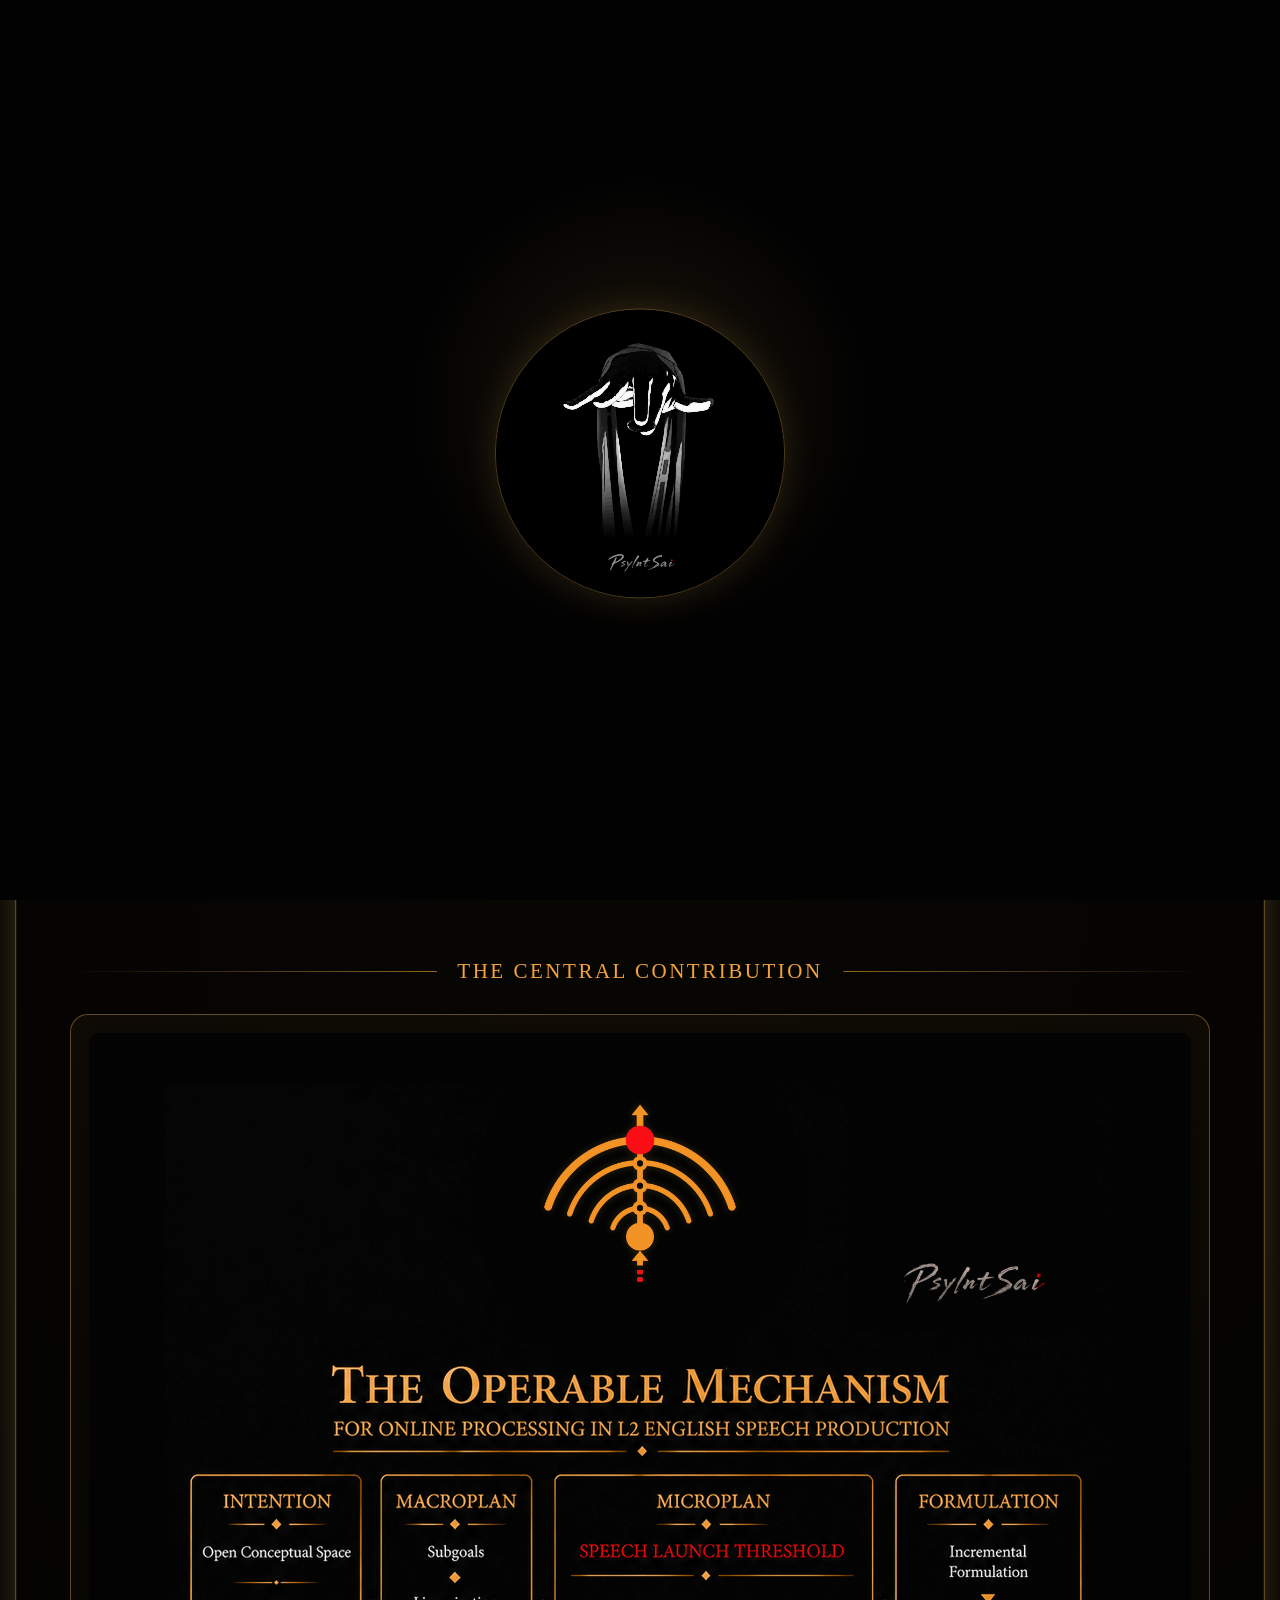
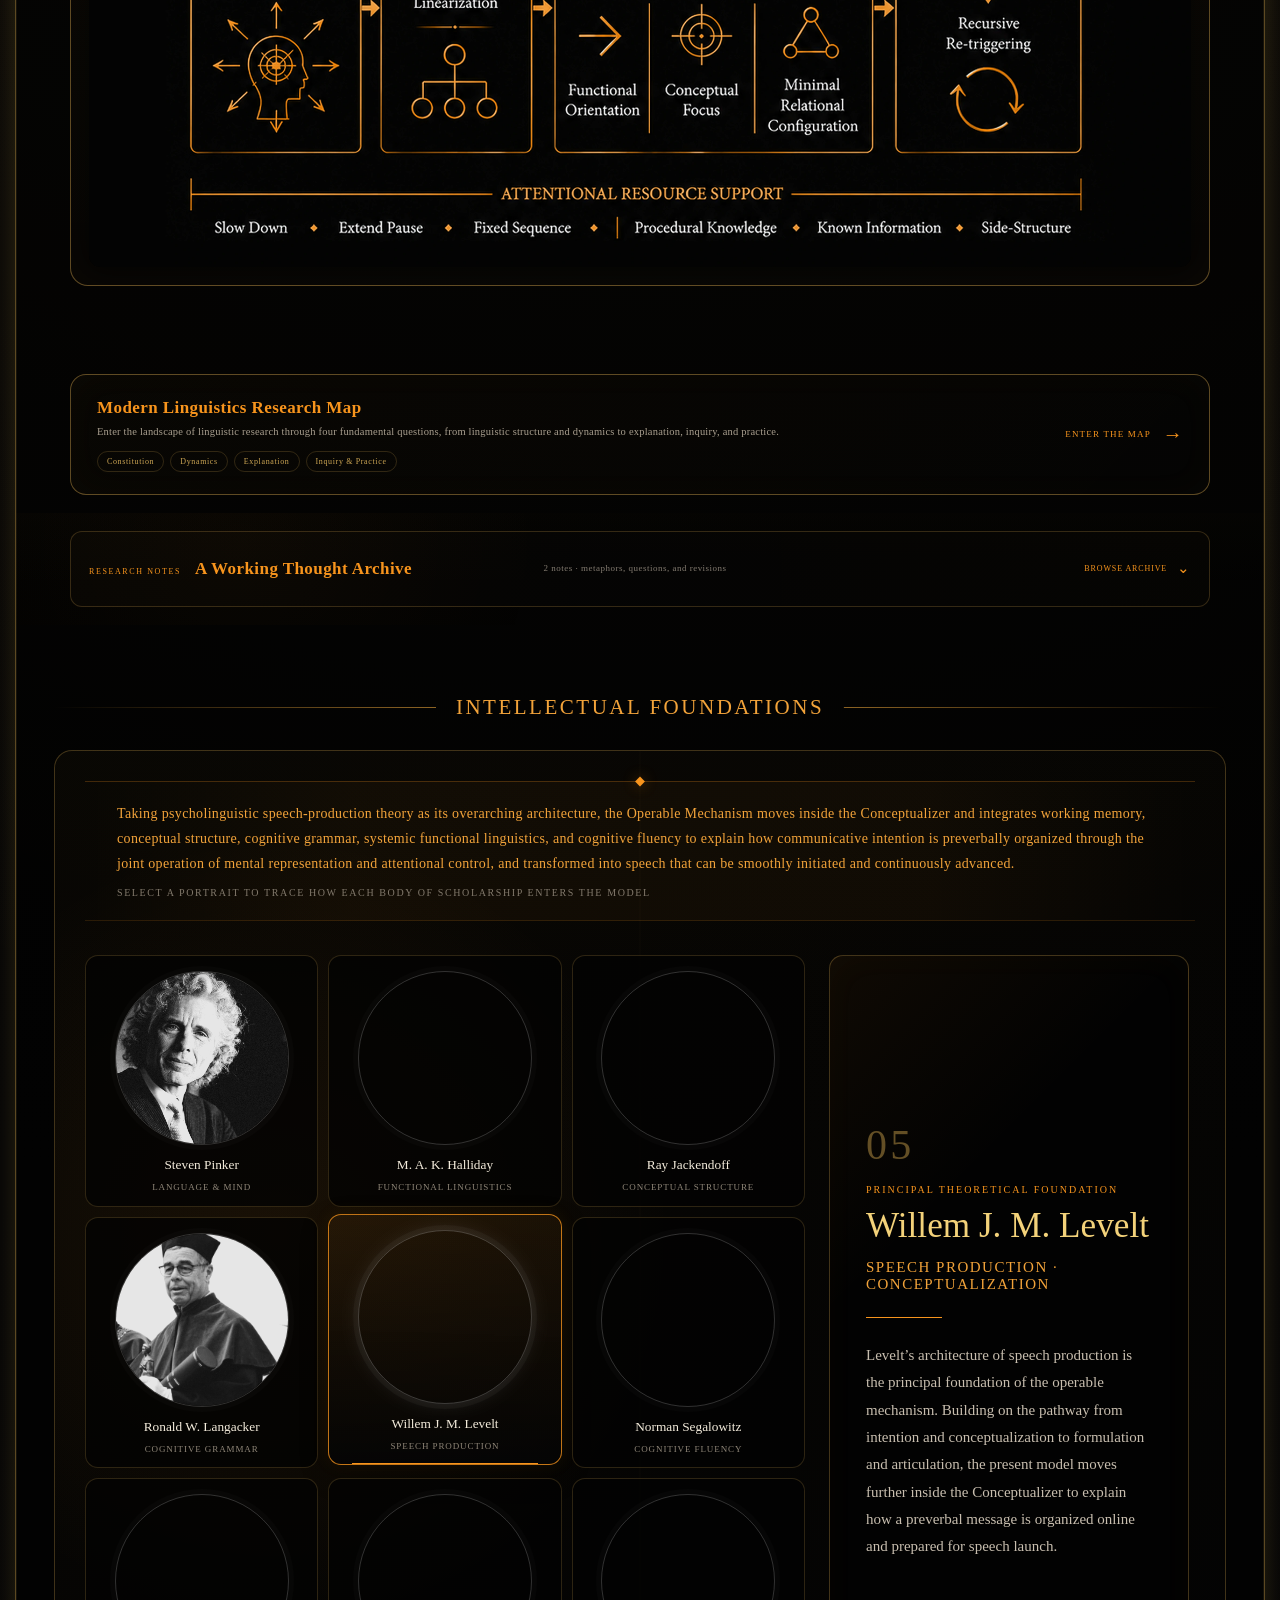
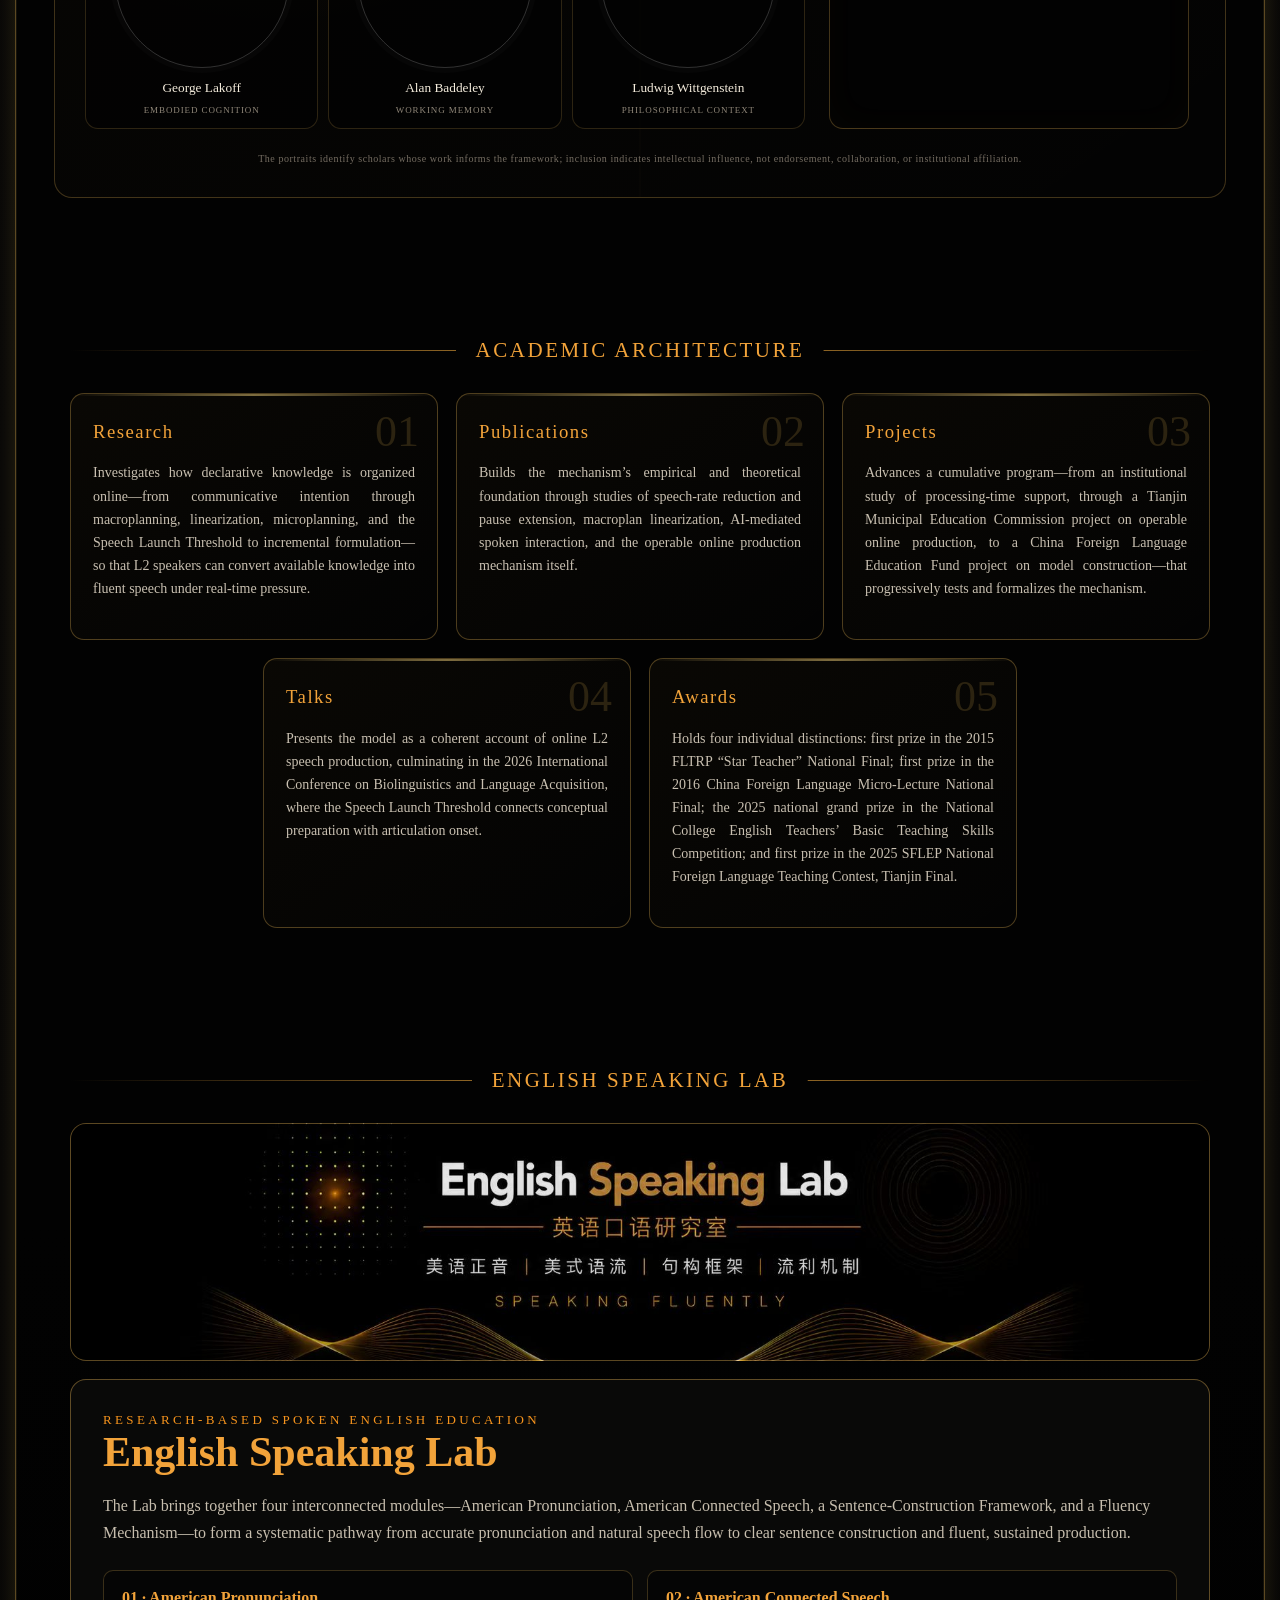
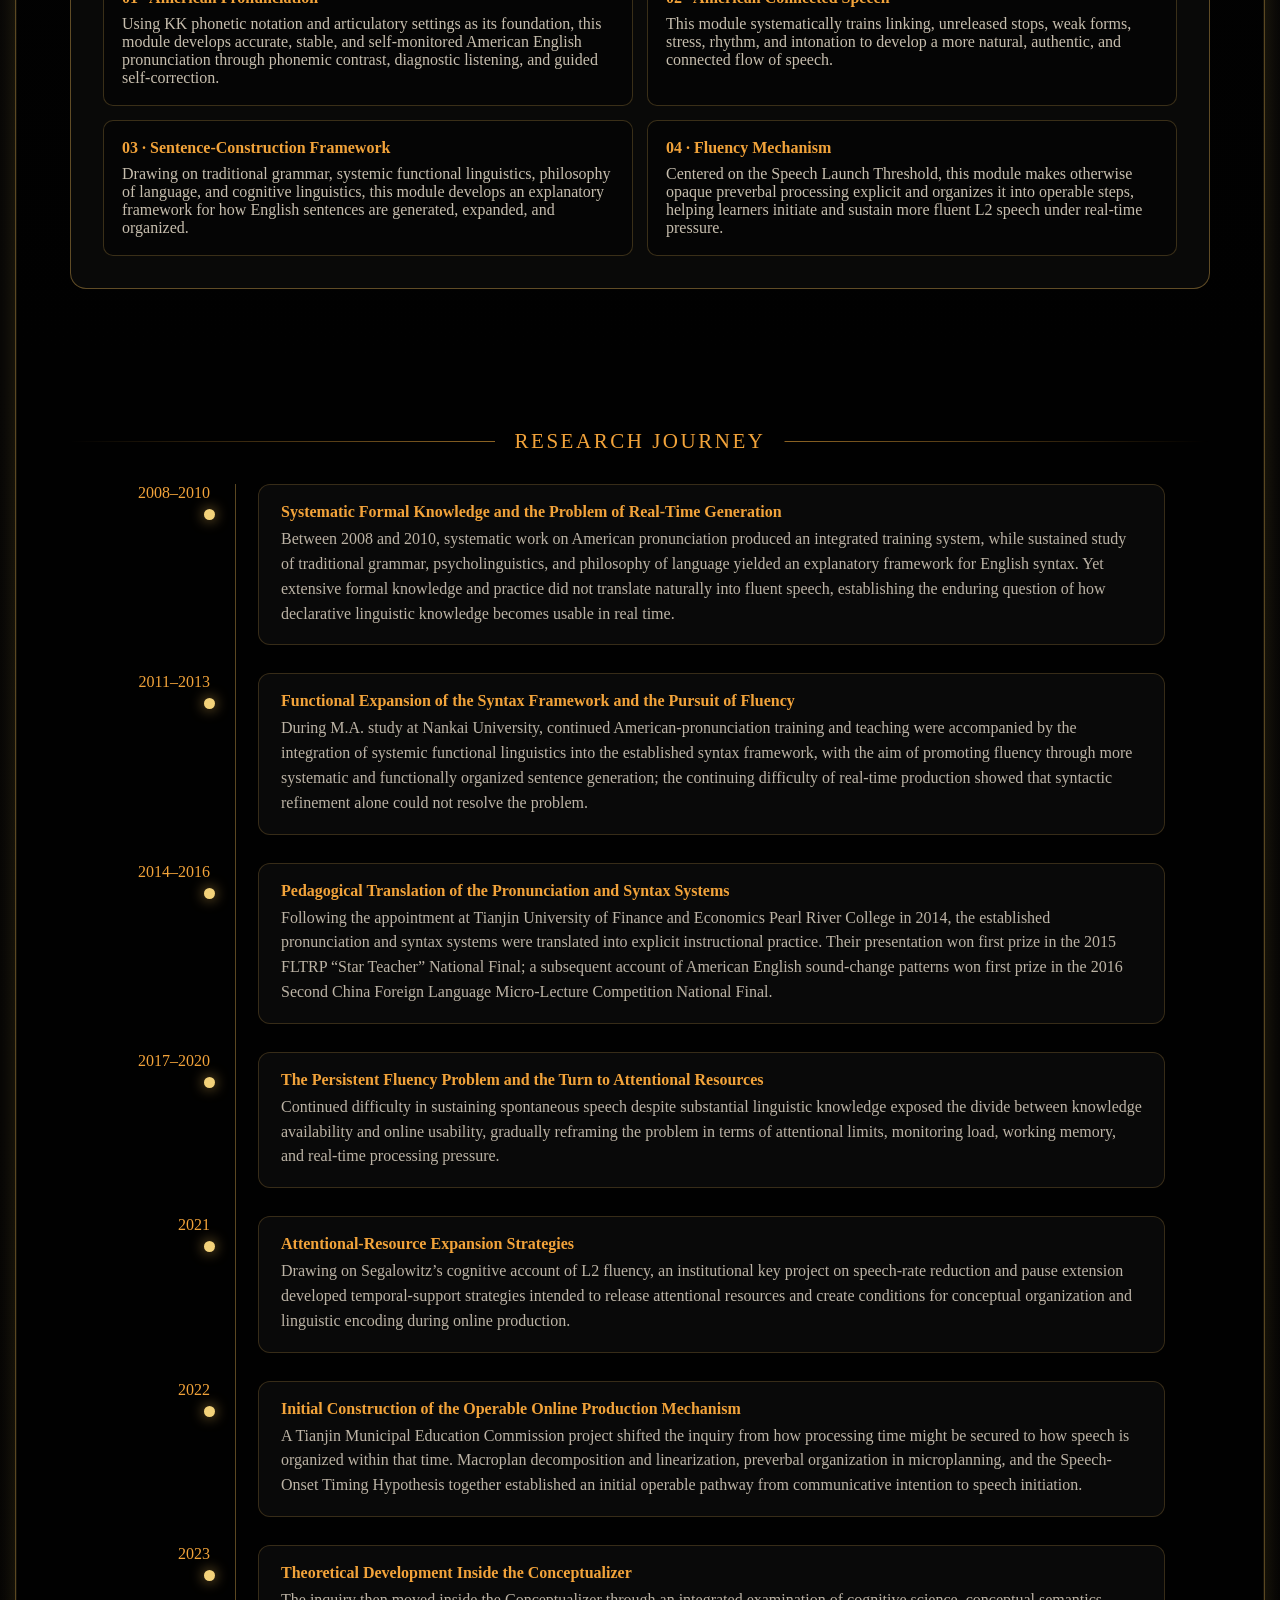
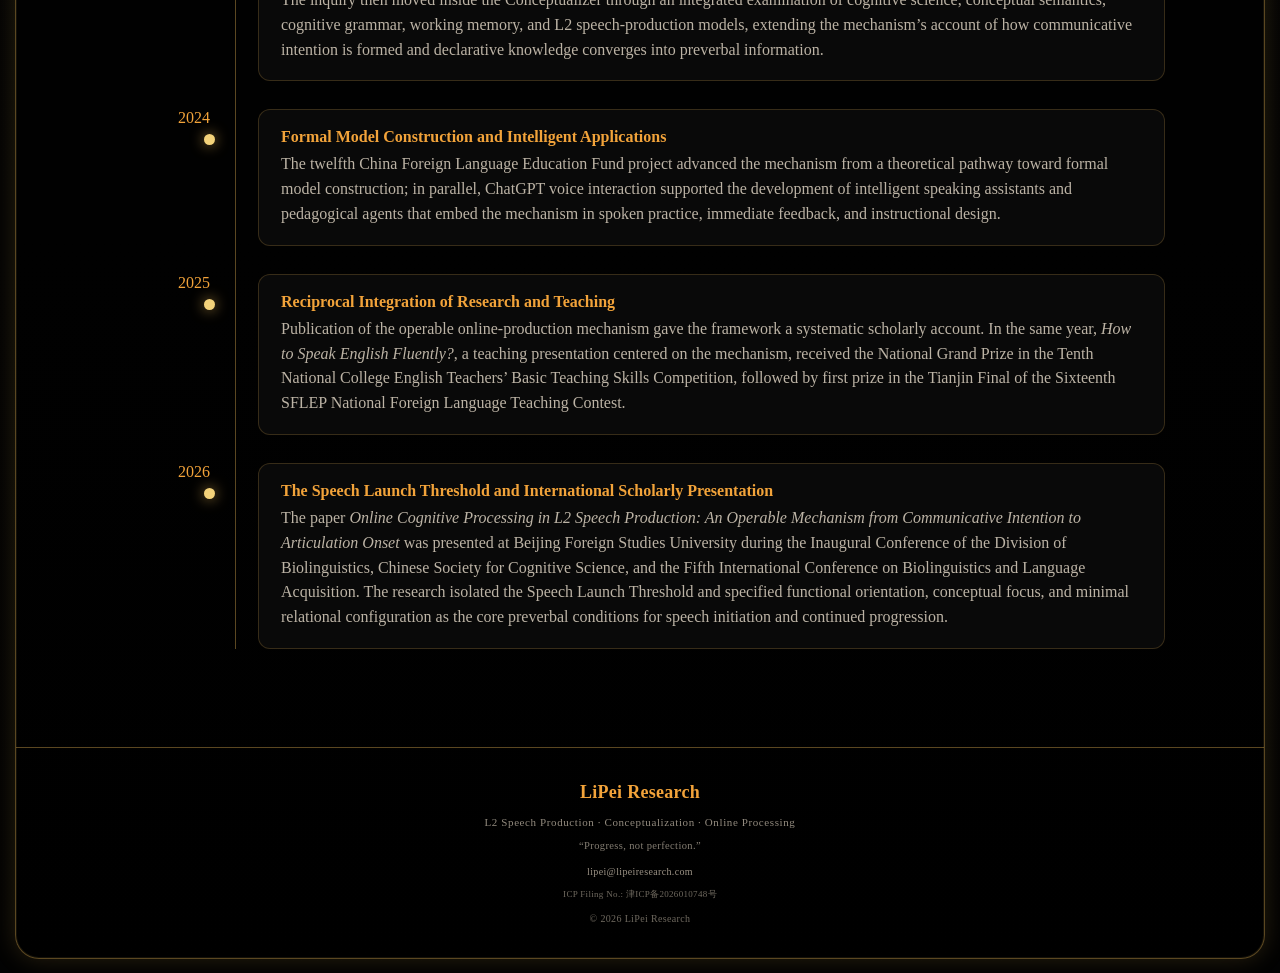
==== commit 862f1a3f: "Restore consistent mobile typography" ====
--- a/index.html
+++ b/index.html
@@ -11,7 +11,7 @@
 <link rel="preload" href="assets/images/personal-logo.webp?v=3" as="image" type="image/webp" fetchpriority="high" />
 <link rel="canonical" href="https://www.lipeiresearch.com/" />
 <link rel="image_src" href="https://www.lipeiresearch.com/assets/images/lipei-research-wechat-square-logo-20260811-v3.jpg" />
-<link rel="preload" href="assets/fonts/lipei-serif-sc-regular.ttf" as="font" type="font/ttf" crossorigin />
+<link rel="preload" href="assets/fonts/noto-serif-sc-site-v4.woff2" as="font" type="font/woff2" crossorigin />
 <link rel="preload" href="assets/audio/threshold-stone.mp3?v=2" as="audio" type="audio/mpeg" />
 <meta property="og:type" content="website" />
 <meta property="og:site_name" content="LiPei Research" />
@@ -35,13 +35,11 @@
 <style>
 @font-face{
   font-family:"LiPei Serif SC";
-  src:url("assets/fonts/lipei-serif-sc-regular.ttf") format("truetype");
-  font-weight:400;
+  src:url("assets/fonts/noto-serif-sc-site-v4.woff2") format("woff2");
+  font-weight:100 900;
   font-style:normal;
   font-display:swap;
 }
-@font-face{font-family:"LiPei Serif SC";src:url("assets/fonts/lipei-serif-sc-semibold.ttf") format("truetype");font-weight:600;font-style:normal;font-display:swap}
-@font-face{font-family:"LiPei Serif SC";src:url("assets/fonts/lipei-serif-sc-bold.ttf") format("truetype");font-weight:700;font-style:normal;font-display:swap}
 :root {
   --bg:#050505;
   --panel:#0a0a0a;
@@ -685,7 +683,7 @@
   .scholar-name{min-height:38px}
 }
 @media(max-width:1000px){
-  .site-header{grid-template-columns:1fr auto auto;gap:8px}.site-nav{display:none}.mobile-nav{display:block}
+  .site-header{grid-template-columns:1fr auto;gap:8px}.site-nav{display:none}.mobile-nav{display:none!important}
   .hero{padding:32px 24px 84px;text-align:center}
   .coin{width:128px}.handmark{width:84px}.signature{display:none}
   .modules{grid-template-columns:repeat(2,1fr)}
@@ -715,7 +713,7 @@
   .handmark{width:58px;max-width:58px;flex:0 0 auto}
   .hero-main .kicker{font-size:7px;letter-spacing:.12em}
   h1{width:100%;max-width:100%;margin:8px auto 5px;transform:none;text-align:center;font-size:clamp(25px,8vw,38px)}
-  html[lang="zh-CN"] #home h1{width:100%;max-width:100%;padding-inline:0;font-size:clamp(16px,5.35vw,24px);line-height:1.18;letter-spacing:0;white-space:nowrap;overflow:visible;text-align:center}
+  html[lang="zh-CN"] #home h1{width:100%;max-width:100%;padding-inline:0;font-size:clamp(15px,4.7vw,21px);line-height:1.18;letter-spacing:-.015em;white-space:nowrap;overflow:visible;text-align:center}
   .subtitle{font-size:9px;line-height:1.35}
   .hero-statement{font-size:7px;line-height:1.45;margin-top:7px;width:100%}
   .rule{margin:13px auto}.name{font-size:19px;margin-top:10px}
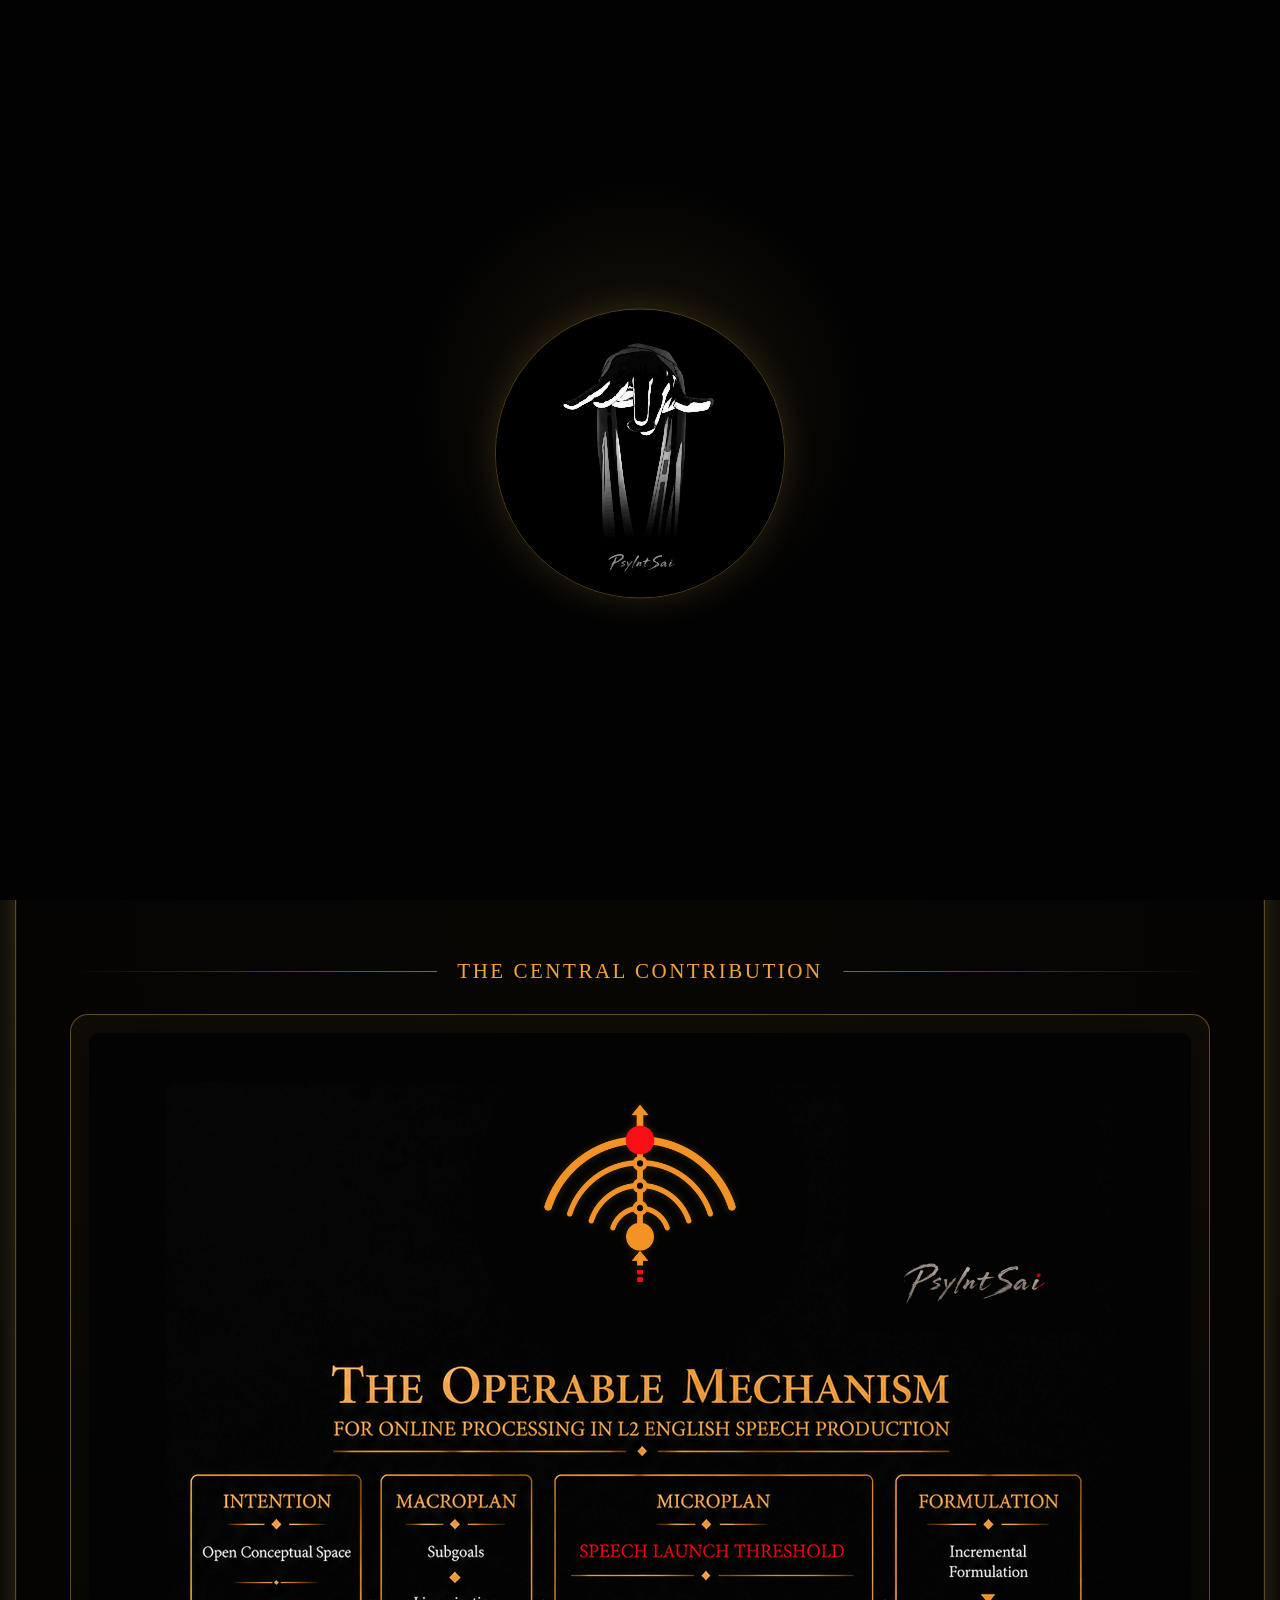
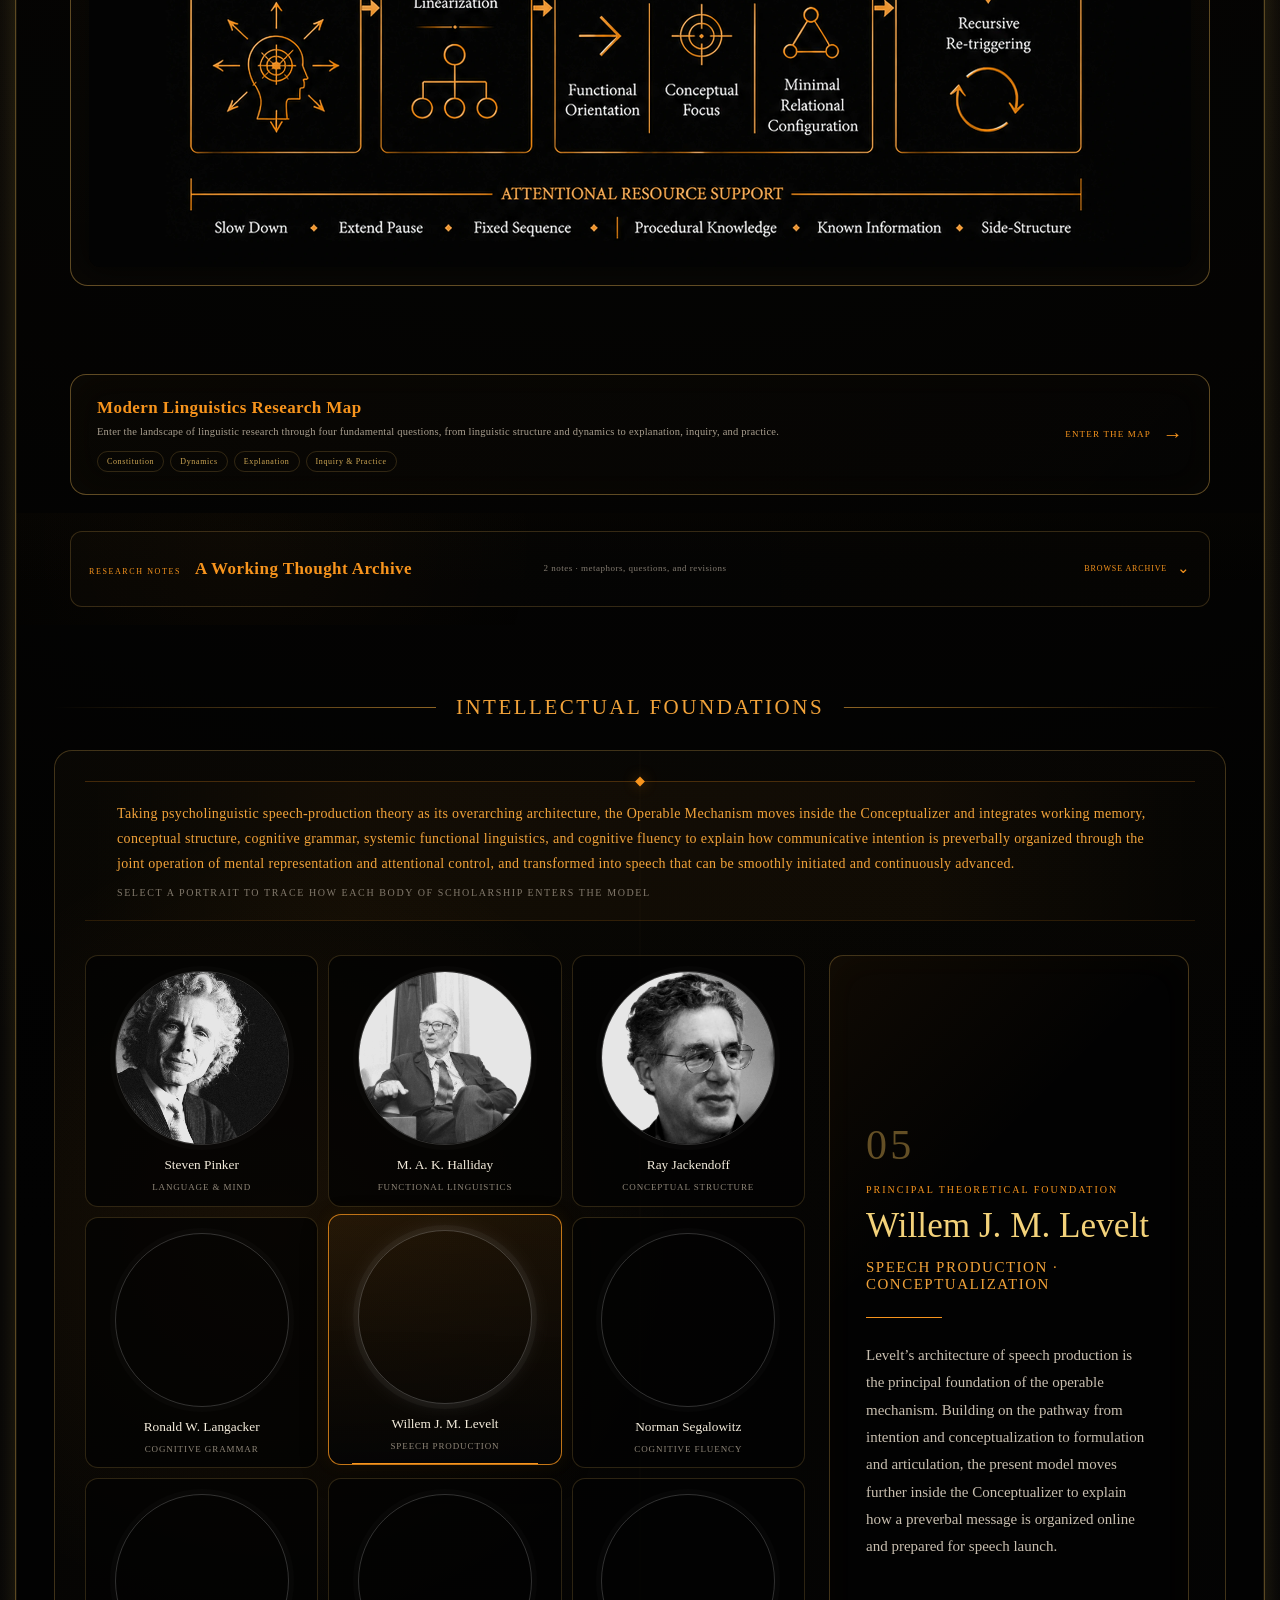
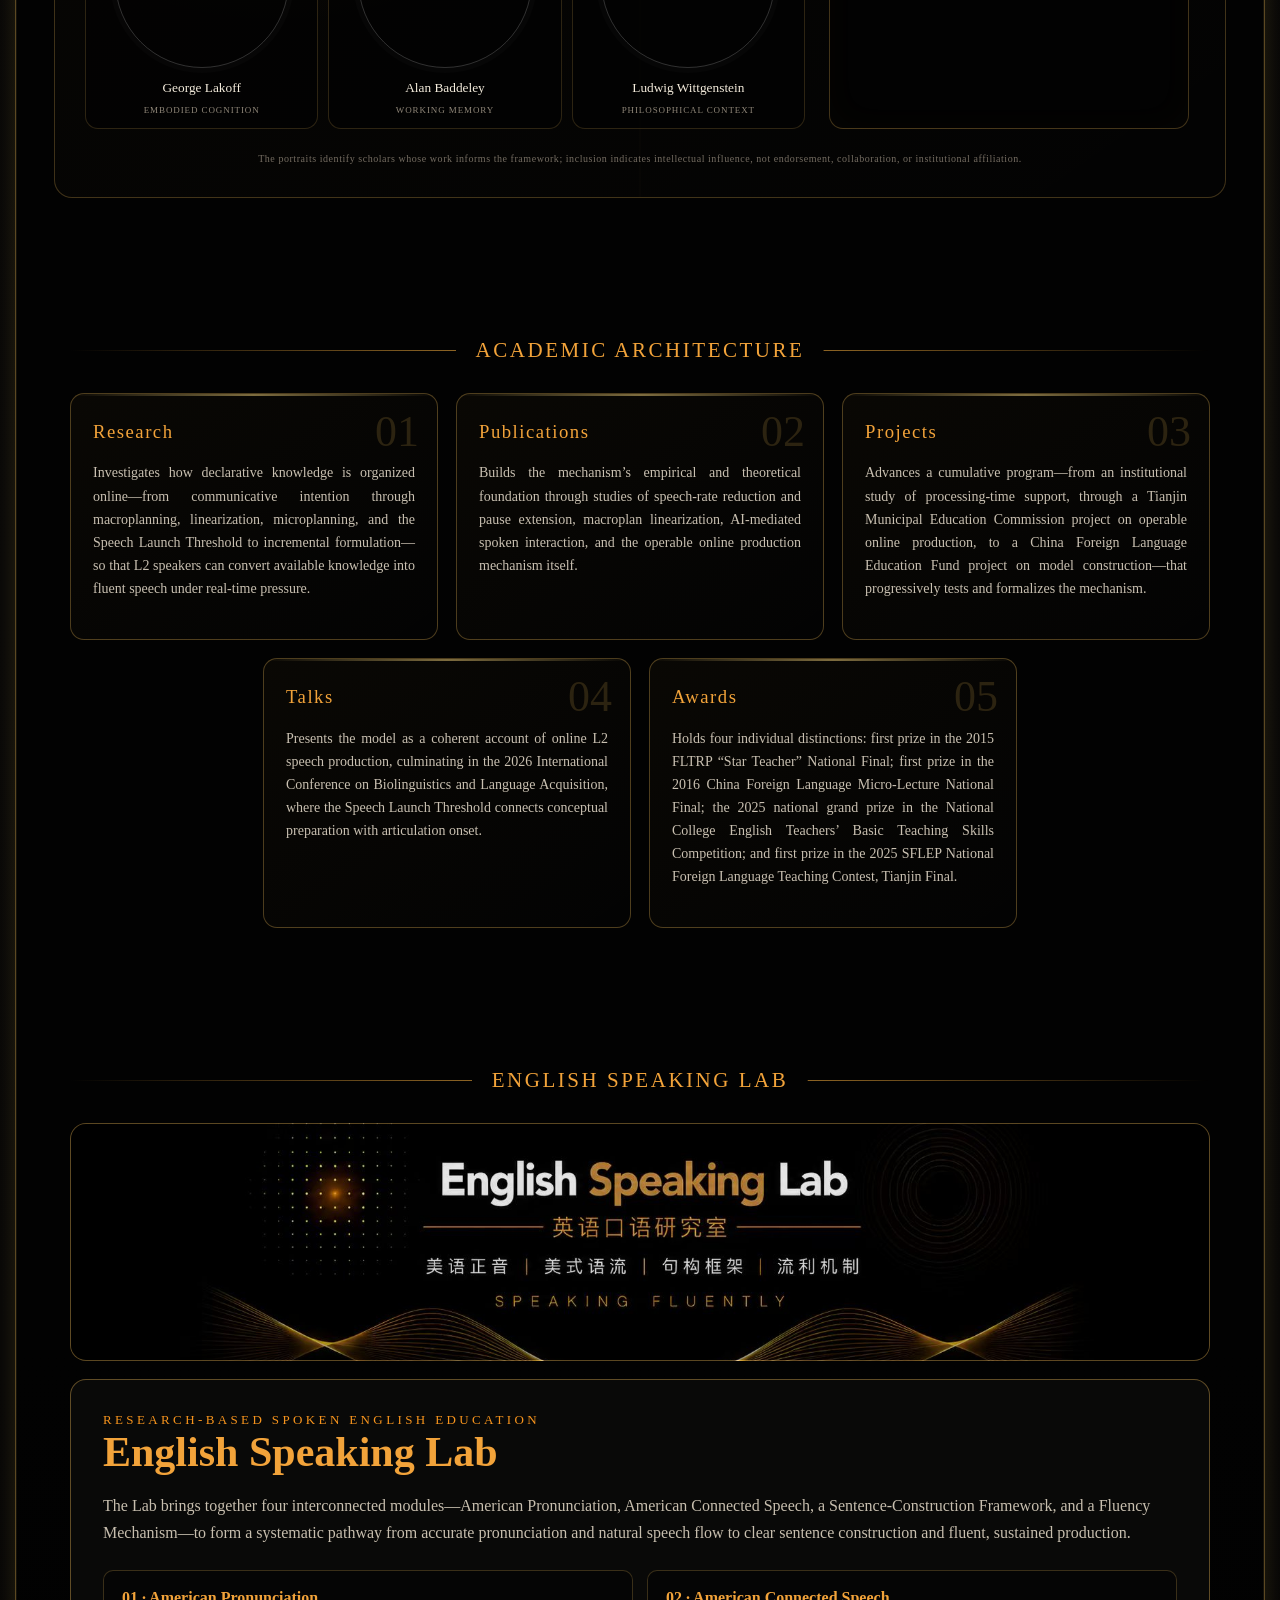
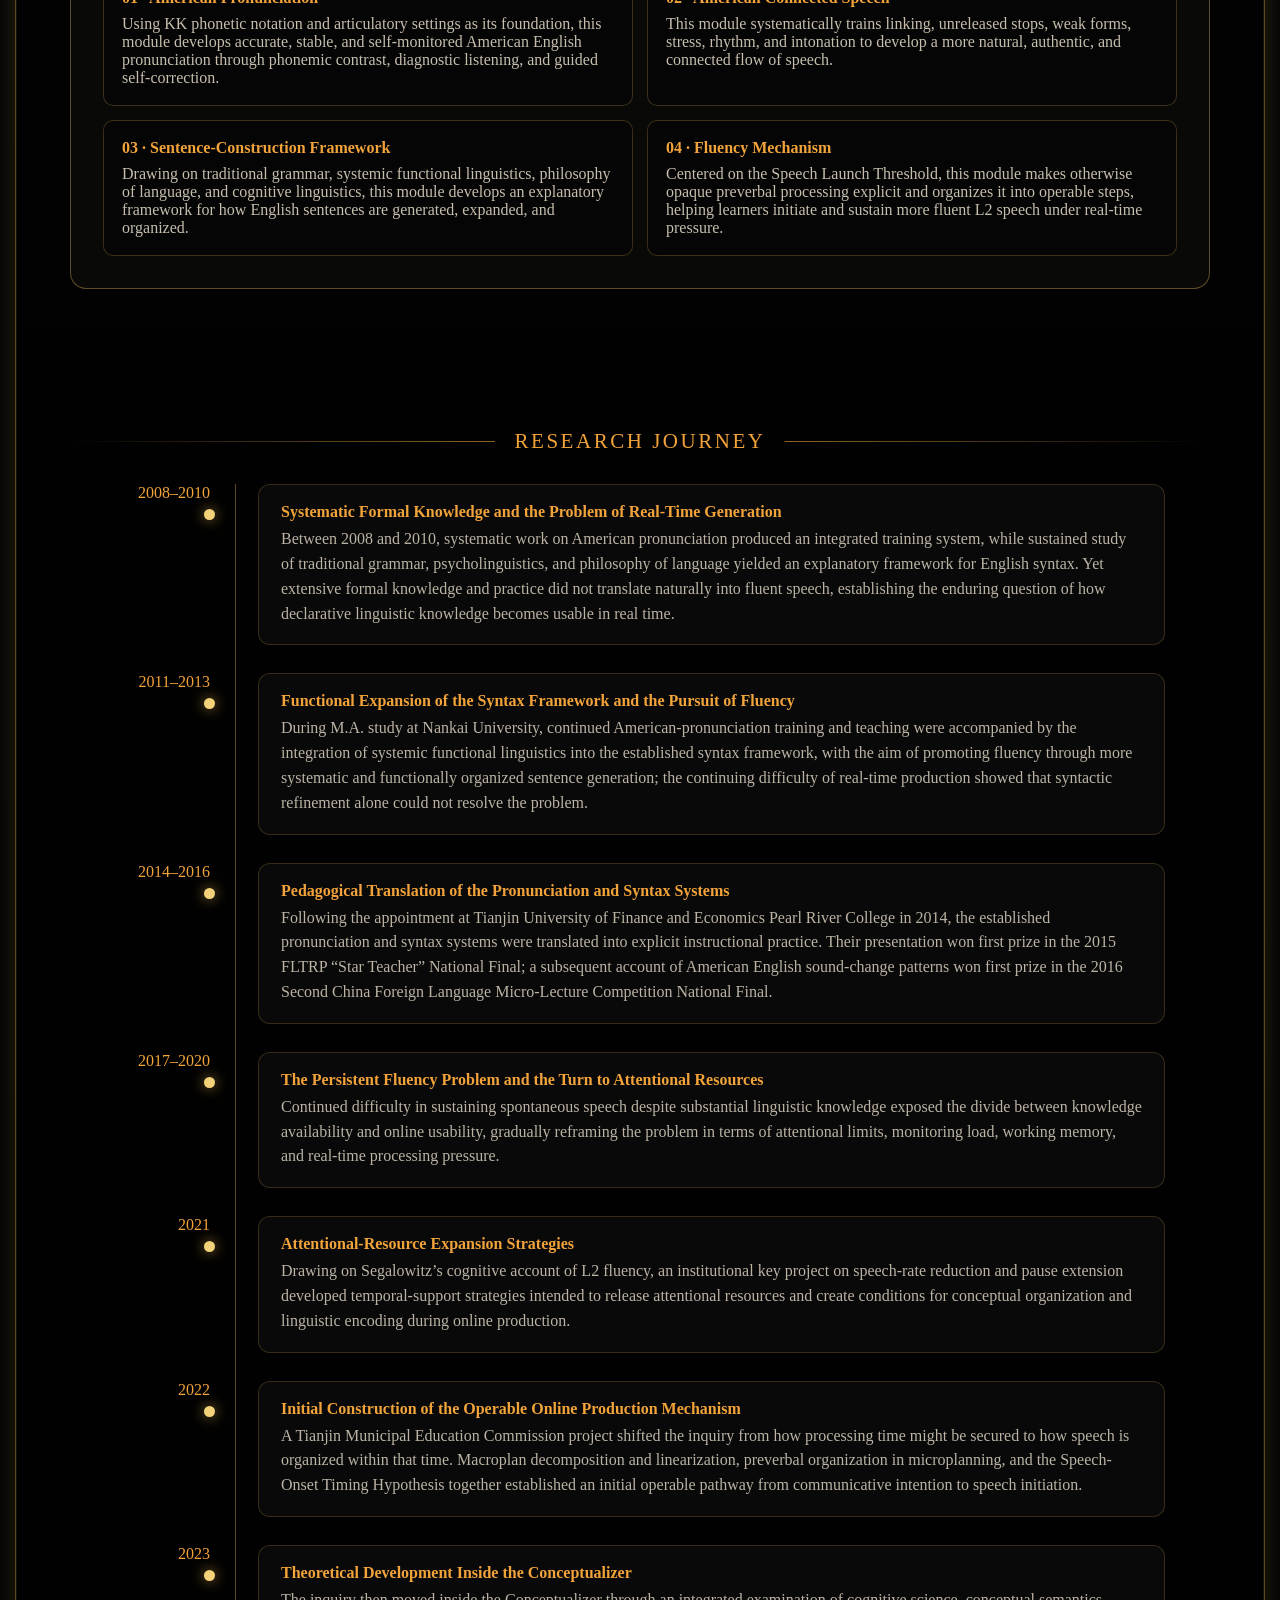
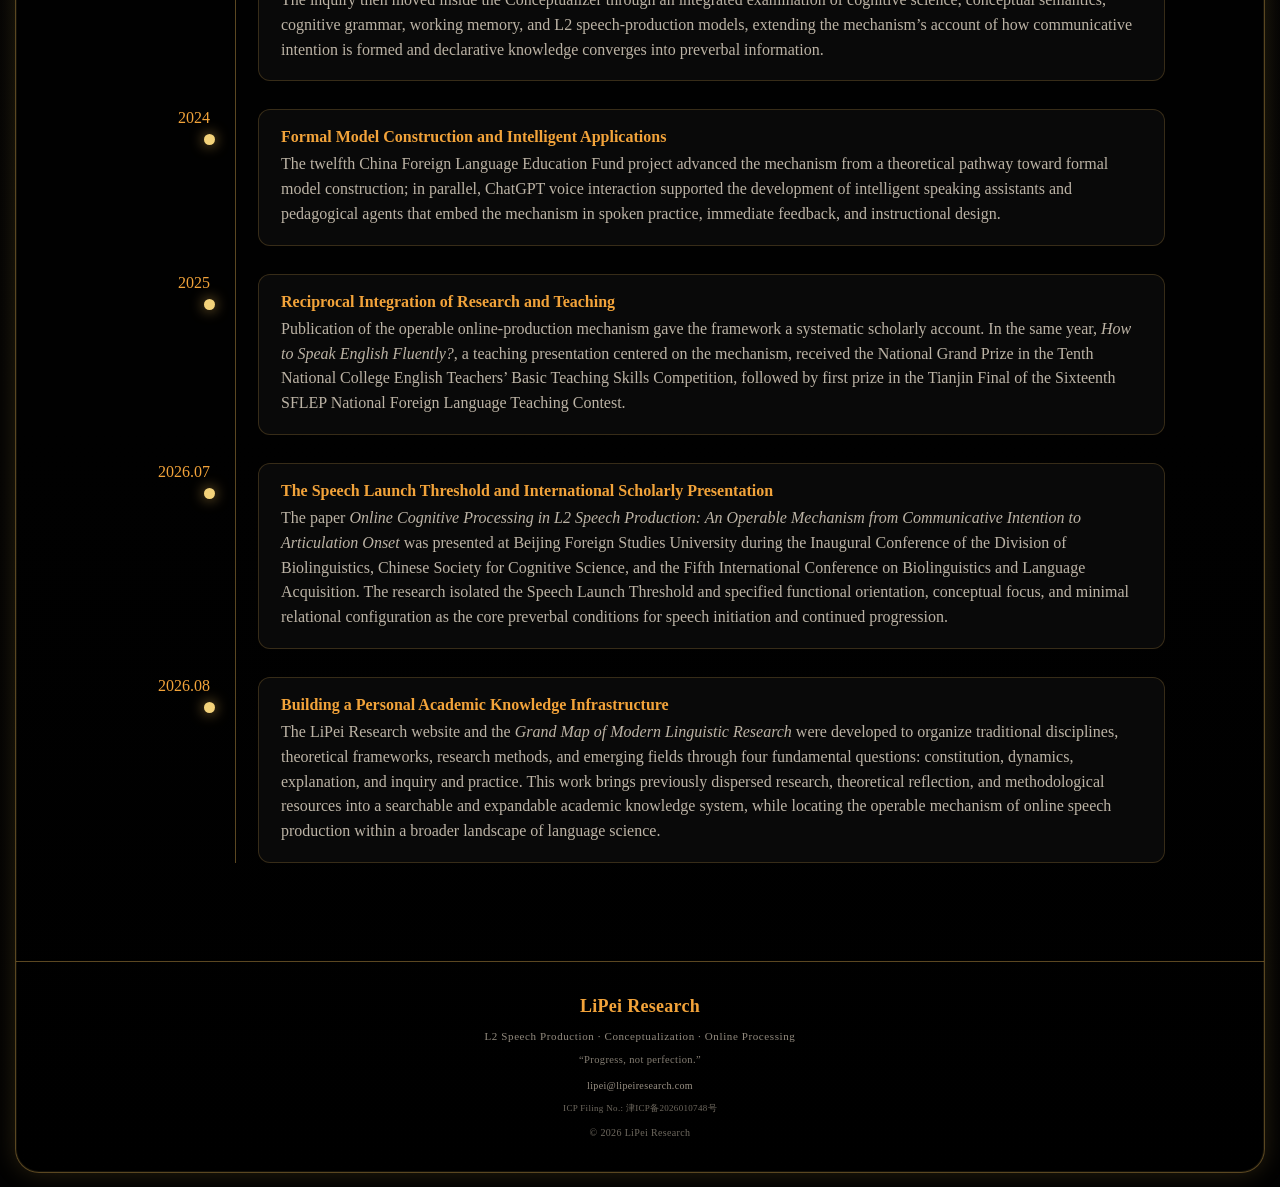
==== commit 78cc9bb8: "Add July and August 2026 journey milestones" ====
--- a/index.html
+++ b/index.html
@@ -1164,7 +1164,8 @@
     <div class="event"><div class="year">2023</div><div class="event-body"><h4>Theoretical Development Inside the Conceptualizer</h4><p>The inquiry then moved inside the Conceptualizer through an integrated examination of cognitive science, conceptual semantics, cognitive grammar, working memory, and L2 speech-production models, extending the mechanism’s account of how communicative intention is formed and declarative knowledge converges into preverbal information.</p></div></div>
     <div class="event"><div class="year">2024</div><div class="event-body"><h4>Formal Model Construction and Intelligent Applications</h4><p>The twelfth China Foreign Language Education Fund project advanced the mechanism from a theoretical pathway toward formal model construction; in parallel, ChatGPT voice interaction supported the development of intelligent speaking assistants and pedagogical agents that embed the mechanism in spoken practice, immediate feedback, and instructional design.</p></div></div>
     <div class="event"><div class="year">2025</div><div class="event-body"><h4>Reciprocal Integration of Research and Teaching</h4><p>Publication of the operable online-production mechanism gave the framework a systematic scholarly account. In the same year, <em>How to Speak English Fluently?</em>, a teaching presentation centered on the mechanism, received the National Grand Prize in the Tenth National College English Teachers’ Basic Teaching Skills Competition, followed by first prize in the Tianjin Final of the Sixteenth SFLEP National Foreign Language Teaching Contest.</p></div></div>
-    <div class="event"><div class="year">2026</div><div class="event-body"><h4>The Speech Launch Threshold and International Scholarly Presentation</h4><p>The paper <em>Online Cognitive Processing in L2 Speech Production: An Operable Mechanism from Communicative Intention to Articulation Onset</em> was presented at Beijing Foreign Studies University during the Inaugural Conference of the Division of Biolinguistics, Chinese Society for Cognitive Science, and the Fifth International Conference on Biolinguistics and Language Acquisition. The research isolated the Speech Launch Threshold and specified functional orientation, conceptual focus, and minimal relational configuration as the core preverbal conditions for speech initiation and continued progression.</p></div></div>
+    <div class="event"><div class="year">2026.07</div><div class="event-body"><h4>The Speech Launch Threshold and International Scholarly Presentation</h4><p>The paper <em>Online Cognitive Processing in L2 Speech Production: An Operable Mechanism from Communicative Intention to Articulation Onset</em> was presented at Beijing Foreign Studies University during the Inaugural Conference of the Division of Biolinguistics, Chinese Society for Cognitive Science, and the Fifth International Conference on Biolinguistics and Language Acquisition. The research isolated the Speech Launch Threshold and specified functional orientation, conceptual focus, and minimal relational configuration as the core preverbal conditions for speech initiation and continued progression.</p></div></div>
+    <div class="event"><div class="year">2026.08</div><div class="event-body"><h4>Building a Personal Academic Knowledge Infrastructure</h4><p>The LiPei Research website and the <em>Grand Map of Modern Linguistic Research</em> were developed to organize traditional disciplines, theoretical frameworks, research methods, and emerging fields through four fundamental questions: constitution, dynamics, explanation, and inquiry and practice. This work brings previously dispersed research, theoretical reflection, and methodological resources into a searchable and expandable academic knowledge system, while locating the operable mechanism of online speech production within a broader landscape of language science.</p></div></div>
   </div>
 </section>
 </main>
@@ -1376,7 +1377,8 @@
       '概念形成器内部机制的理论深化',
       '机制模型建构与智能应用',
       '研究建构与教学实践的双向贯通',
-      '开口启动阈值的理论聚焦与国际交流'
+      '开口启动阈值的理论聚焦与国际交流',
+      '个人学术知识体系建设'
     ],
     '#timeline .event-body p':[
       '2008至2010年间，通过对美语语音的系统研究形成完整的训练体系，使发音趋于准确与自动化；与此同时，融合传统语法、心理语言学与语言哲学，建立具有解释性的英语句法框架。形式知识的系统掌握与大量练习却未自然转化为流利表达，由此形成此后持续追问的核心问题：已经掌握的陈述性语言知识，何以仍难在实时交际中被迅速组织并转化为可用的言语？',
@@ -1388,7 +1390,8 @@
       '2023年起，研究由在线产出流程的初步搭建进一步深入概念形成器内部，通过对认知科学、概念语义学、认知语法、工作记忆与二语言语产出模型的综合考察，持续追问交际意图如何形成、陈述性知识如何收敛并组织为前语言信息，从而拓展可操作机制的认知基础与解释边界。',
       '2024年获批第十二批中国外语教育基金项目“可操作性英语口语在线加工机制模型构建研究”，推动机制由理论路径走向形式化模型建构；同期以ChatGPT语音对话为基础，构建面向口语学习的智能语音助理与教学智能体，将机制嵌入口语练习、即时反馈与教学设计，探索其由理论模型向智能交互训练系统的转化。',
       '《可操作性英语口语在线产出机制研究》的发表推动机制获得系统的学术表达；同年，以该机制为核心的参赛作品<em>How to Speak English Fluently?</em>获第十届全国高等院校英语教师教学基本功大赛全国特等奖，并获第十六届“外教社杯”全国高校外语教学大赛（天津赛区）决赛一等奖，标志着心理语言学建模、视觉化阐释与课堂实践开始汇聚为研究驱动的口语教学体系。',
-      '2026年，赴北京外国语大学参加“中国认知科学学会生物语言学专业委员会成立会议暨2026第五届生物语言学·语言习得国际研讨会”，并作题为<em>Online Cognitive Processing in L2 Speech Production: An Operable Mechanism from Communicative Intention to Articulation Onset</em>的学术报告；同期，研究从整体机制中进一步析出开口启动阈值，将功能定向、概念焦点与最低关系配置界定为当前最小表达意图进入语言编码的核心前语言准备条件，并以概念焦点扩散、新焦点生成与局部再触发解释言语启动后的持续推进。'
+      '赴北京外国语大学参加“中国认知科学学会生物语言学专业委员会成立会议暨2026第五届生物语言学·语言习得国际研讨会”，并作题为<em>Online Cognitive Processing in L2 Speech Production: An Operable Mechanism from Communicative Intention to Articulation Onset</em>的学术报告；同期，研究从整体机制中进一步析出开口启动阈值，将功能定向、概念焦点与最低关系配置界定为当前最小表达意图进入语言编码的核心前语言准备条件，并以概念焦点扩散、新焦点生成与局部再触发解释言语启动后的持续推进。',
+      '建设个人学术网站并开发“现代语言研究总地图”，以“构成、动态、解释、探究与实践”四个基本问题组织语言学的传统学科、理论框架、研究方法与新兴领域，将分散的研究、理论思考和方法资源整合为可检索、可展开的个人学术知识体系，并将可操作性英语口语在线产出机制置于更完整的语言科学坐标之中。'
     ]
   }
 };
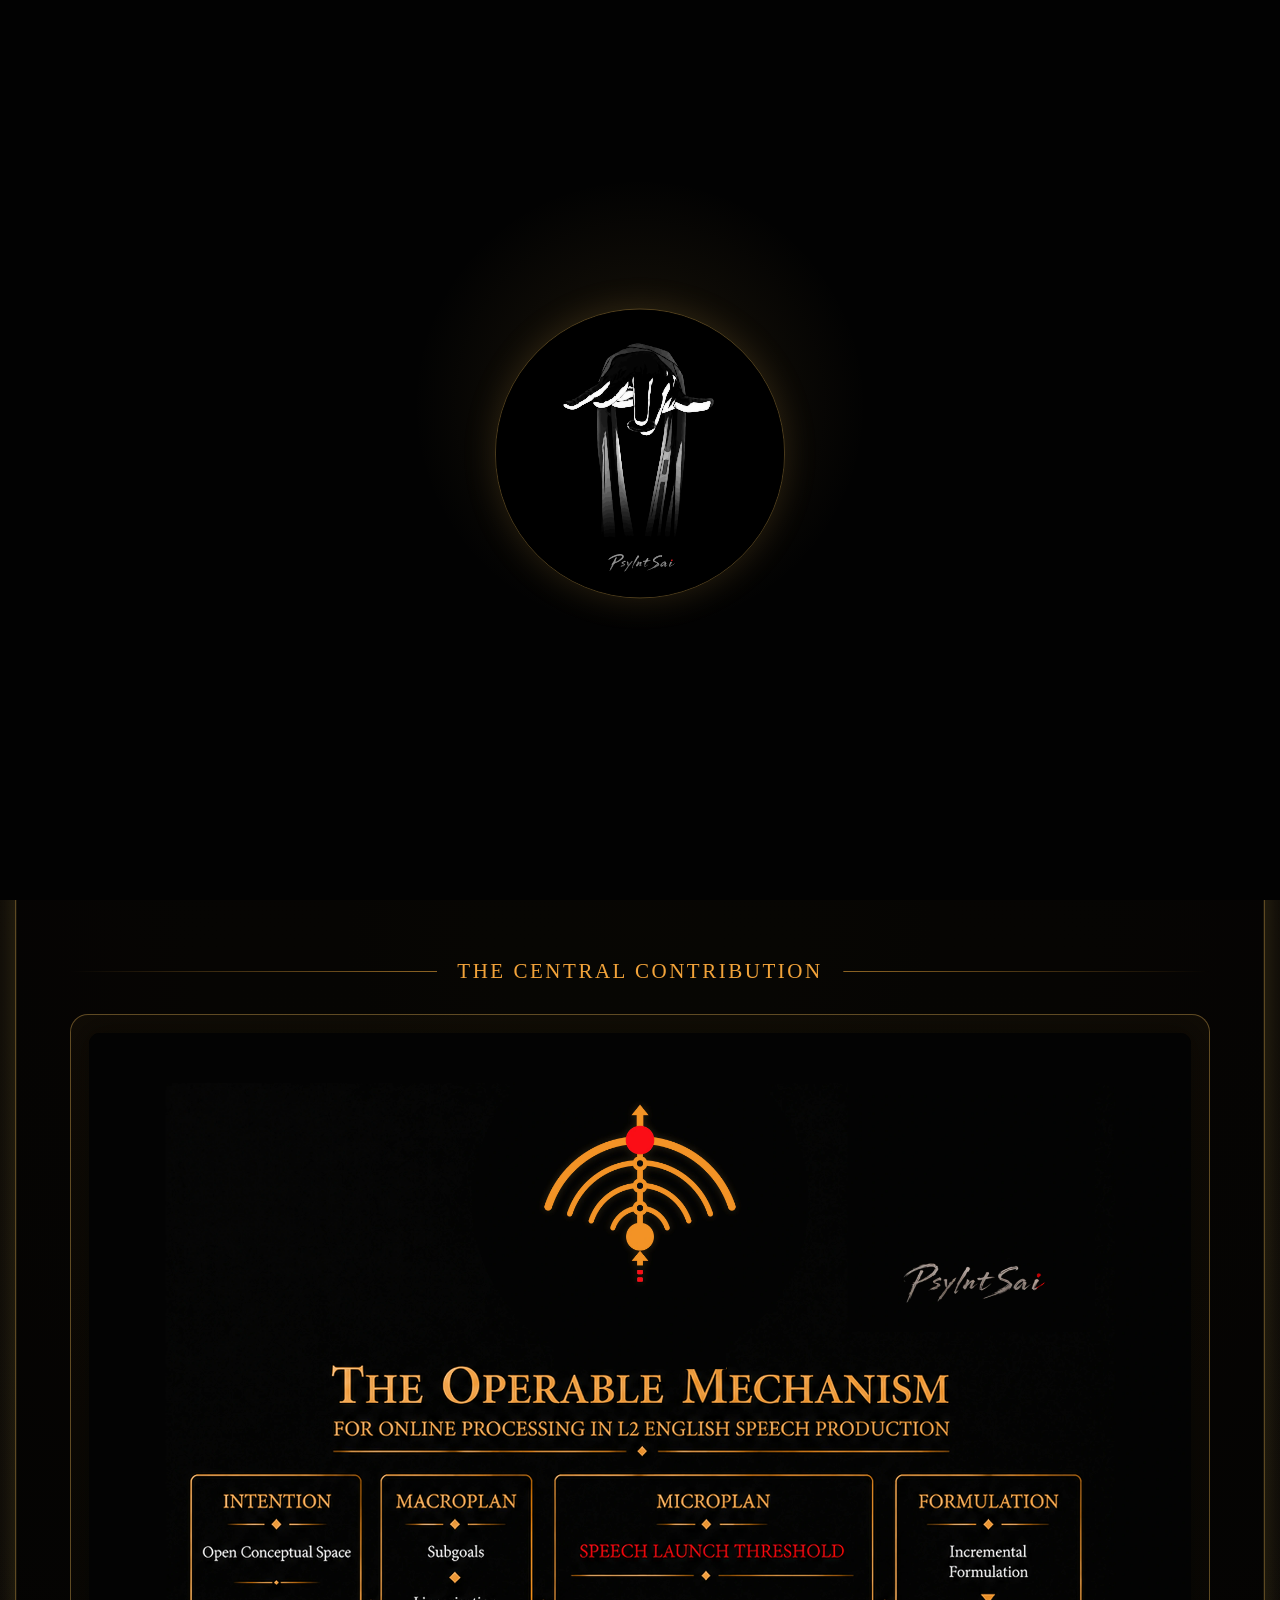
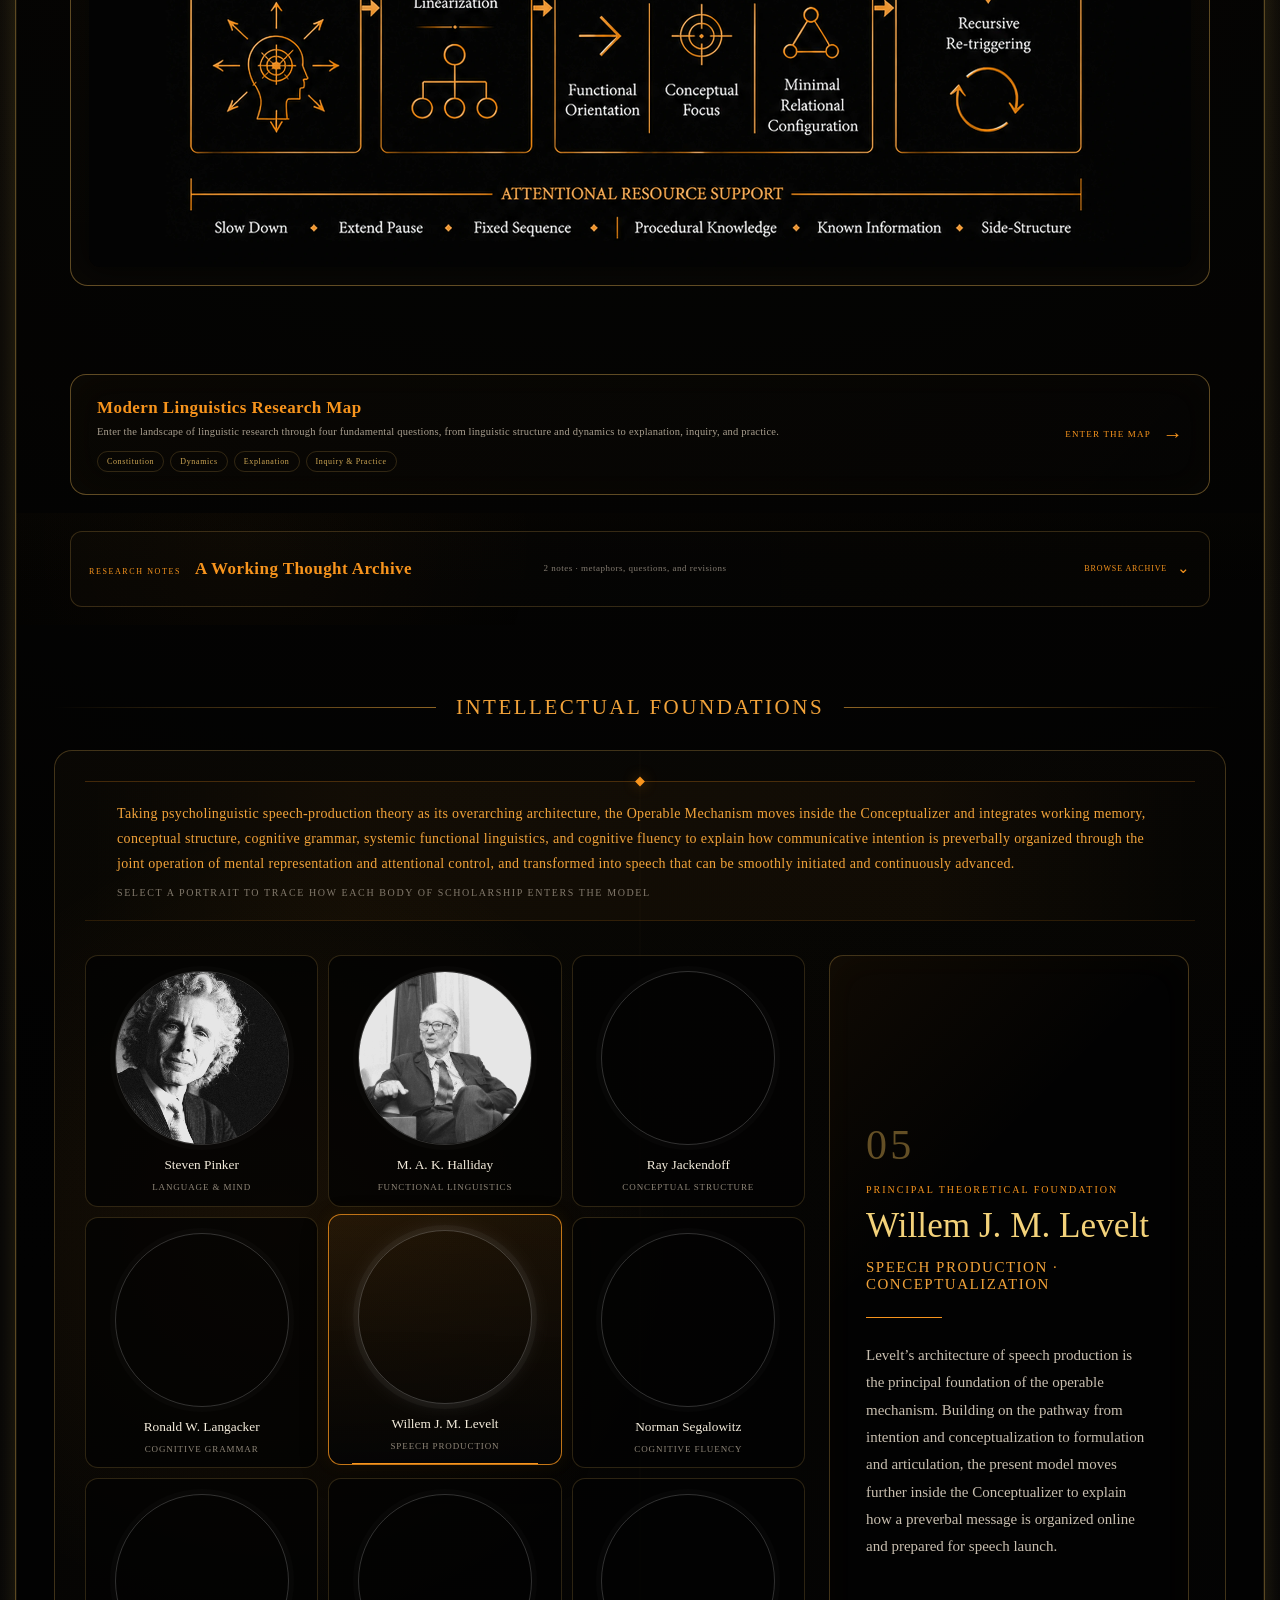
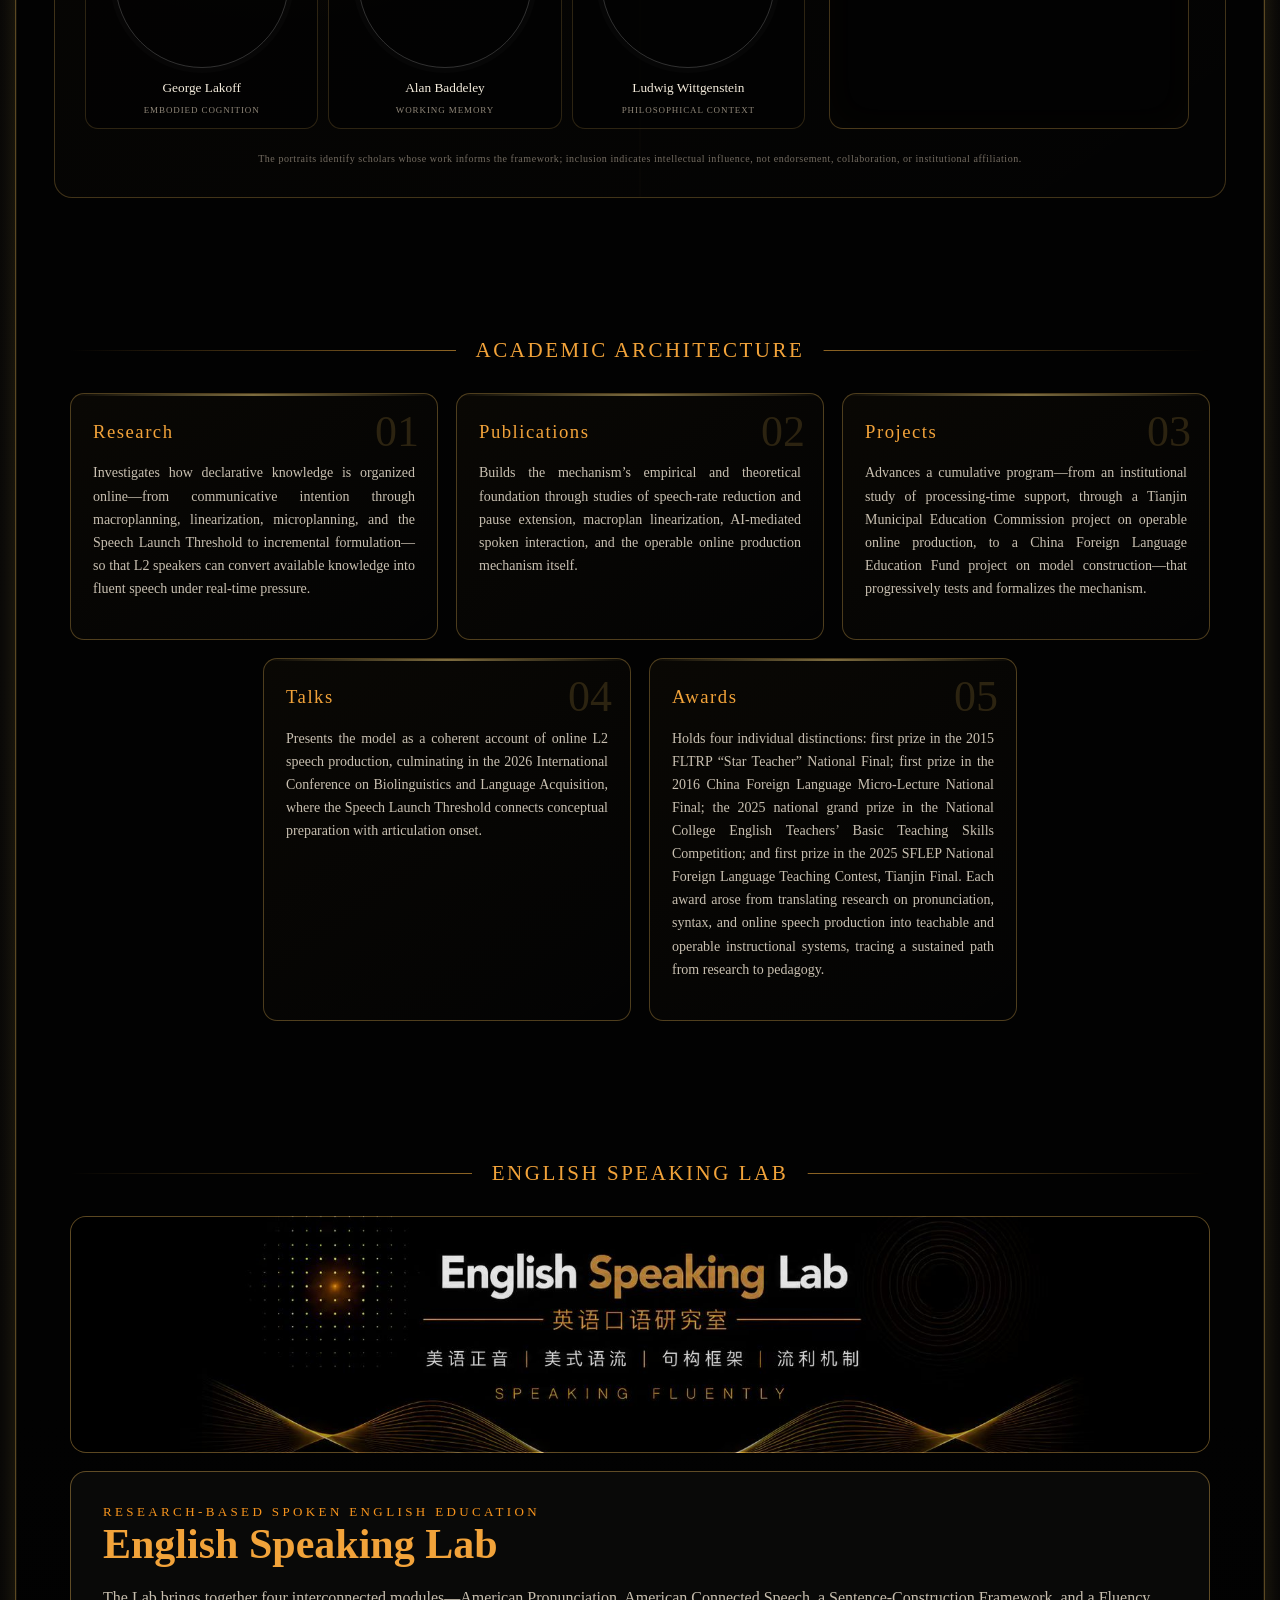
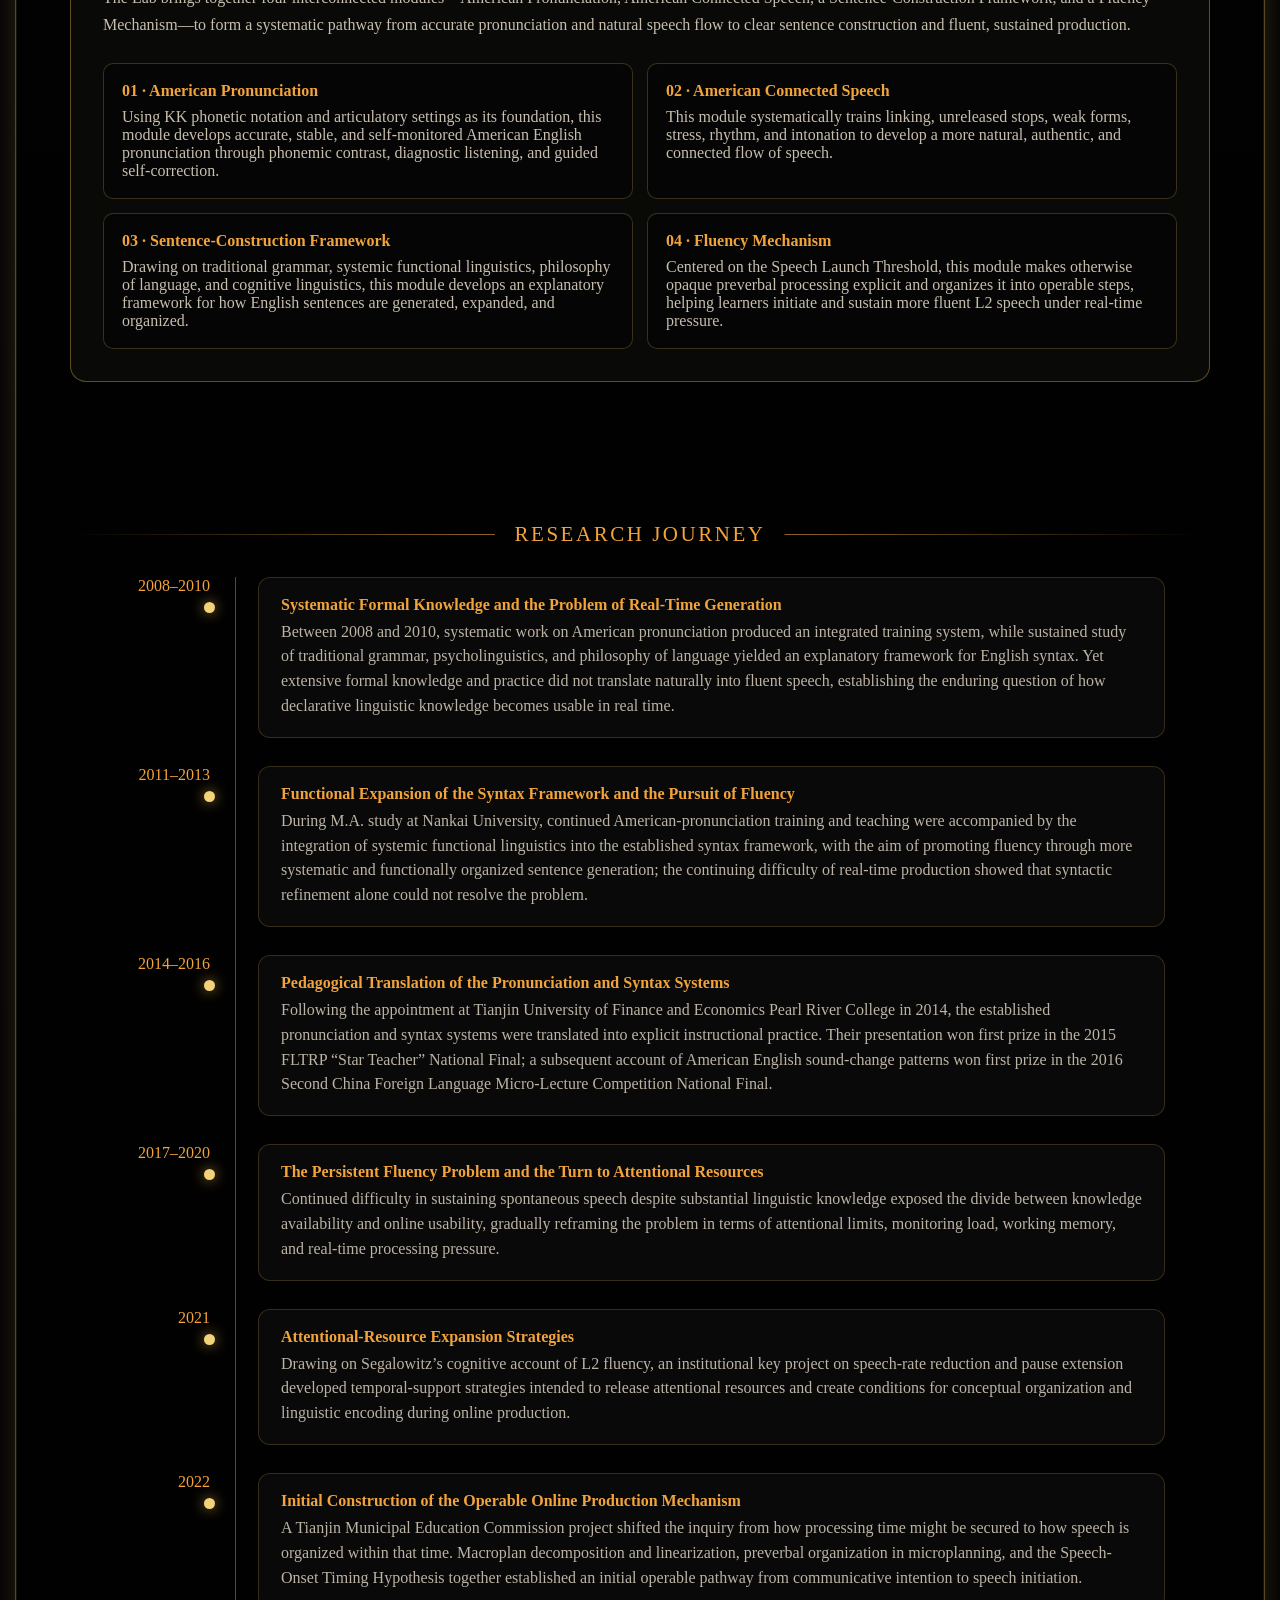
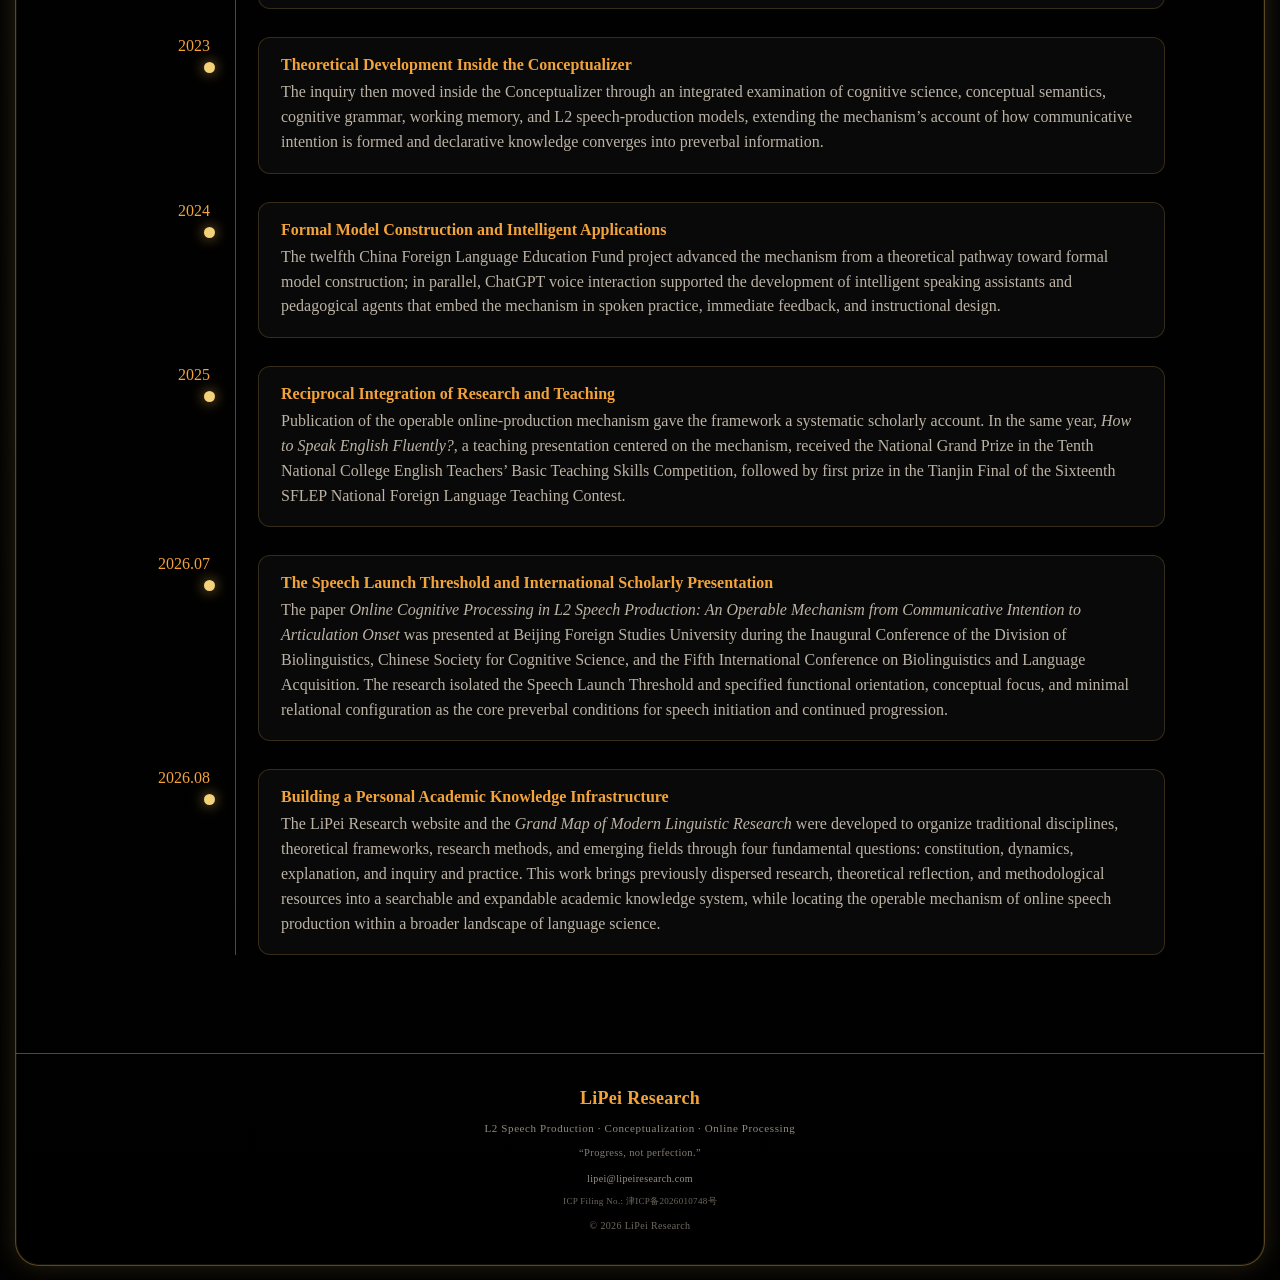
==== commit e26873e4: "Clarify awards as research-to-teaching translation" ====
--- a/index.html
+++ b/index.html
@@ -1123,7 +1123,7 @@
       <p>Presents the model as a coherent account of online L2 speech production, culminating in the 2026 International Conference on Biolinguistics and Language Acquisition, where the Speech Launch Threshold connects conceptual preparation with articulation onset.</p>
     </article>
     <article class="card"><span class="number">05</span><h3>Awards</h3>
-      <p>Holds four individual distinctions: first prize in the 2015 FLTRP “Star Teacher” National Final; first prize in the 2016 China Foreign Language Micro-Lecture National Final; the 2025 national grand prize in the National College English Teachers’ Basic Teaching Skills Competition; and first prize in the 2025 SFLEP National Foreign Language Teaching Contest, Tianjin Final.</p>
+      <p>Holds four individual distinctions: first prize in the 2015 FLTRP “Star Teacher” National Final; first prize in the 2016 China Foreign Language Micro-Lecture National Final; the 2025 national grand prize in the National College English Teachers’ Basic Teaching Skills Competition; and first prize in the 2025 SFLEP National Foreign Language Teaching Contest, Tianjin Final. Each award arose from translating research on pronunciation, syntax, and online speech production into teachable and operable instructional systems, tracing a sustained path from research to pedagogy.</p>
     </article>
   </div>
 </section>
@@ -1358,7 +1358,7 @@
       '围绕加工时间支持、宏计划线性化、人机语音互动与可操作性在线产出机制持续展开理论和实证研究，已发表《提升英语即兴演讲流利度：语速降低及停顿延长策略研究》《英语口语宏计划的线性化理论及策略研究》《ChatGPT语音对话与可操作性英语口语在线产出机制的融合研究》《可操作性英语口语在线产出机制研究》，并独著《高校英语口语能力培养与提升研究》。',
       '以“语速降低及停顿延长对中国英语学习者口语流利度的影响研究”为时间资源研究起点，经天津市教委“可操作性英语口语在线产出机制研究”，推进至第十二批中国外语教育基金项目“可操作性英语口语在线加工机制模型构建研究”，逐步完成从教学现象、加工条件到理论模型的累积式建构。',
       '通过论文报告、专题讲座与教学展示阐释可操作机制，并在中国认知科学学会生物语言学专业委员会成立会议暨2026年第5届生物语言学·语言习得国际研讨会上系统呈现从交际意图到发音启动的在线加工路径，以开口启动阈值连接前语言准备与口语输出启动。',
-      '获外研社2015“教学之星”全国总决赛一等奖、第二届中国外语微课大赛全国总决赛一等奖、第十届全国高等院校英语教师教学基本功大赛国家级特等奖，以及第十六届“外教社杯”全国高校外语教学大赛天津赛区决赛一等奖，四项个人奖项共同体现了研究、教学与表达设计的持续贯通。'
+      '获外研社2015“教学之星”全国总决赛一等奖、第二届中国外语微课大赛全国总决赛一等奖、第十届全国高等院校英语教师教学基本功大赛国家级特等奖，以及第十六届“外教社杯”全国高校外语教学大赛天津赛区决赛一等奖。这四项奖项均源于将语音、句法与在线言语产出机制等研究成果转化为可操作的教学体系，呈现出一条持续的“研究—教学转化”路径。'
     ],
     '#lab .course b':['01 · 美语正音','02 · 美式语流','03 · 句构框架','04 · 流利机制'],
     '#lab .course span':[
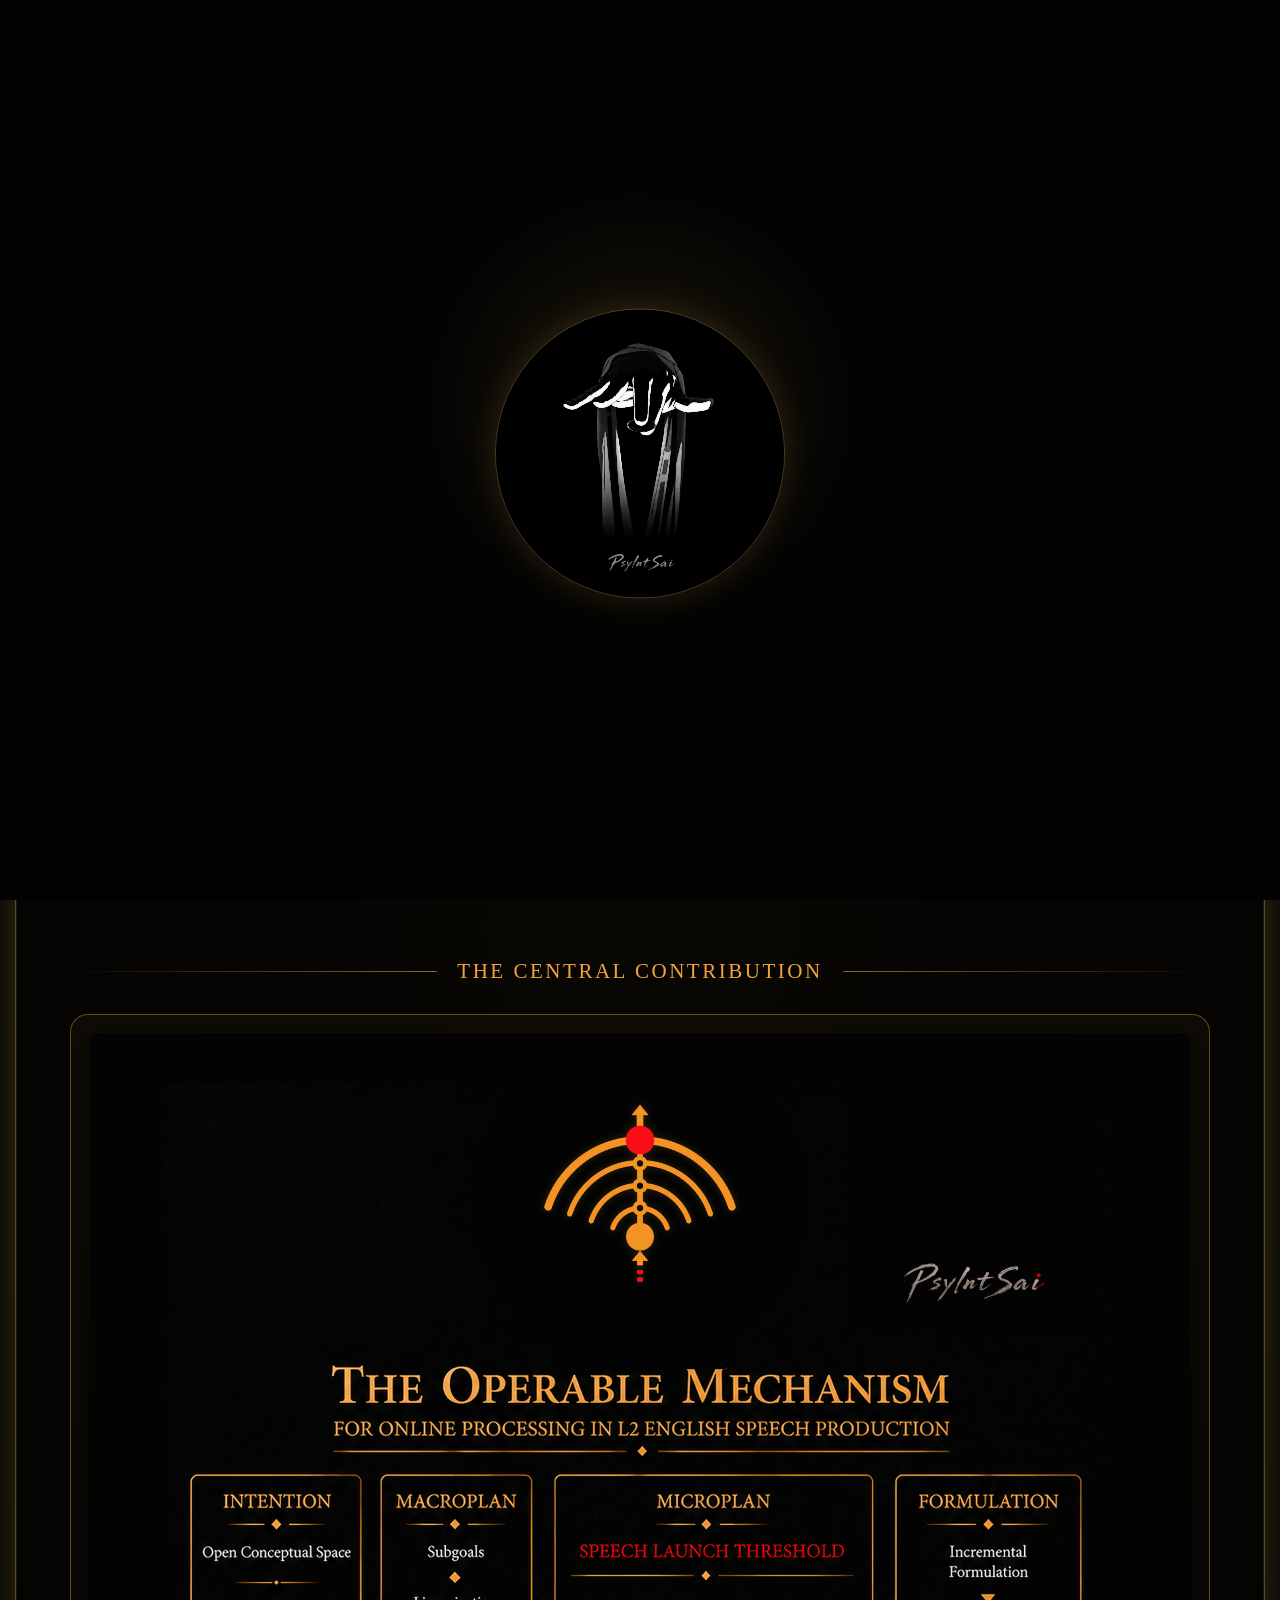
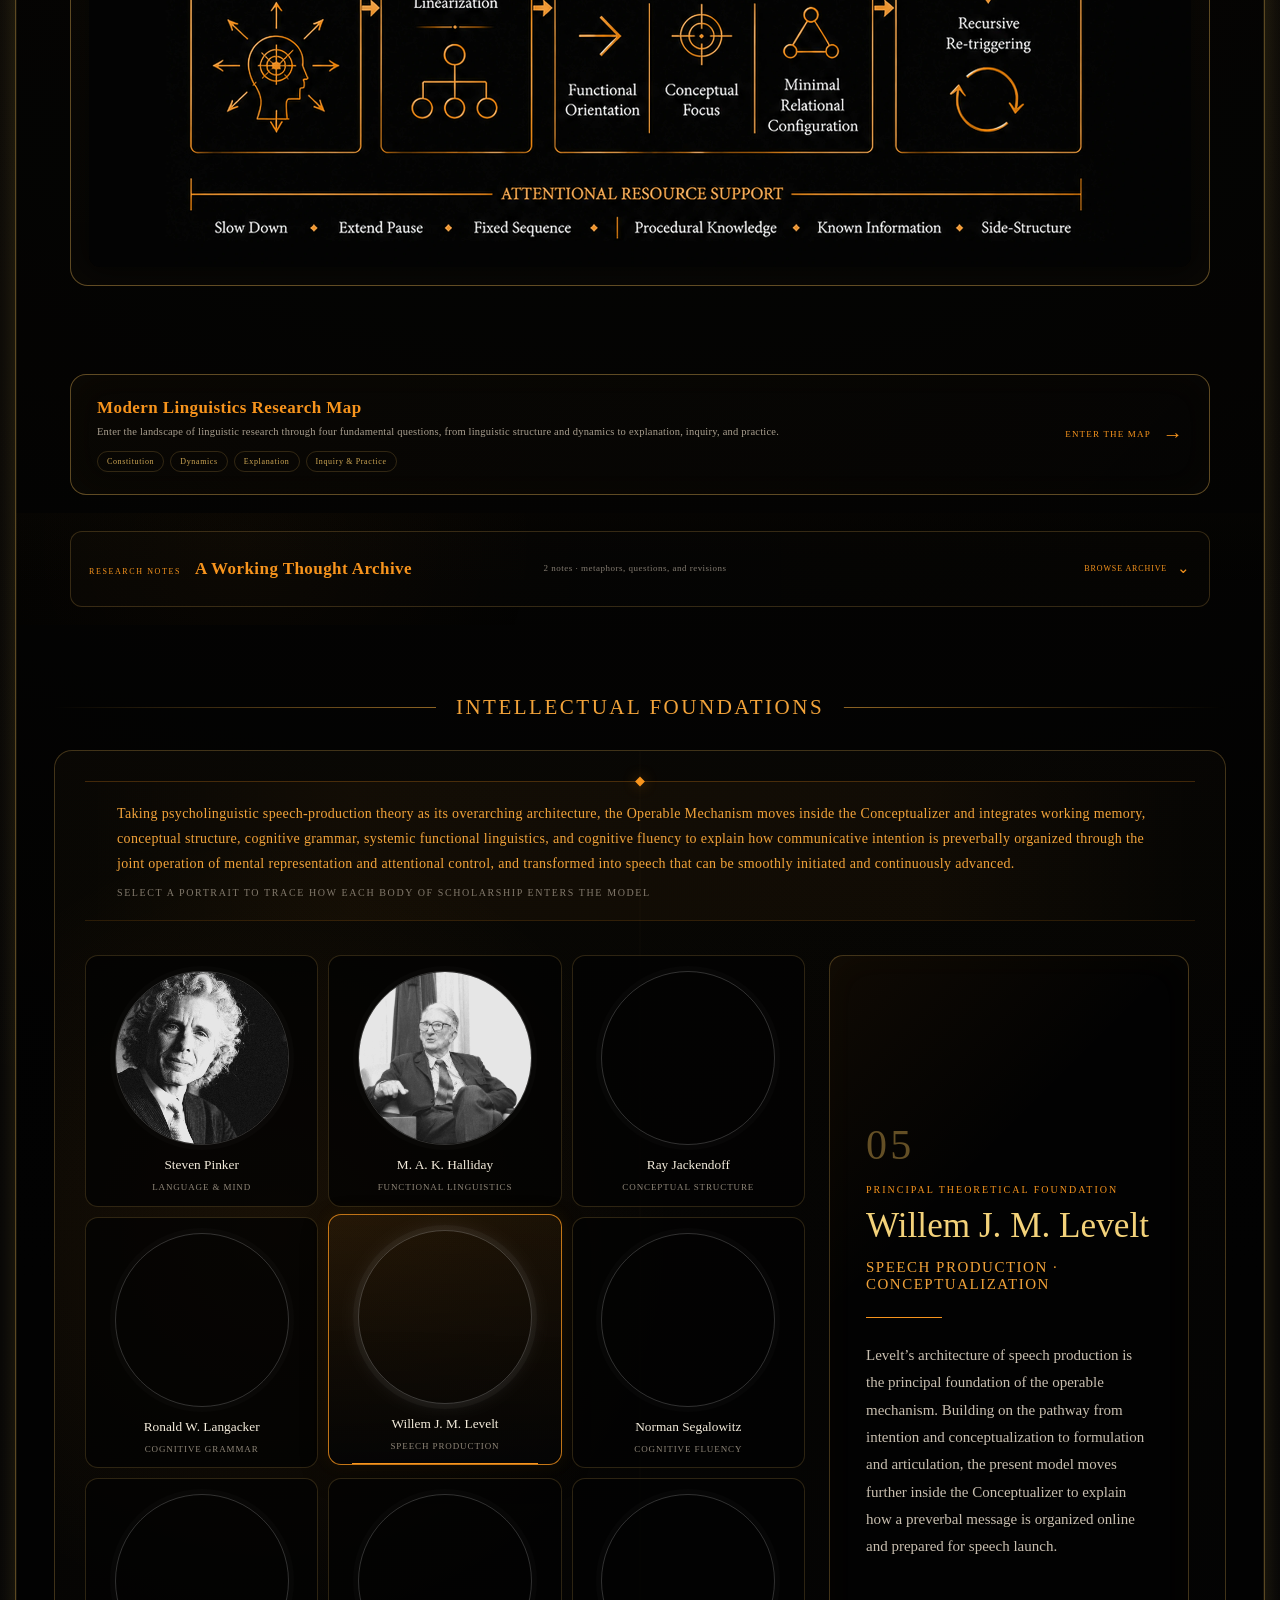
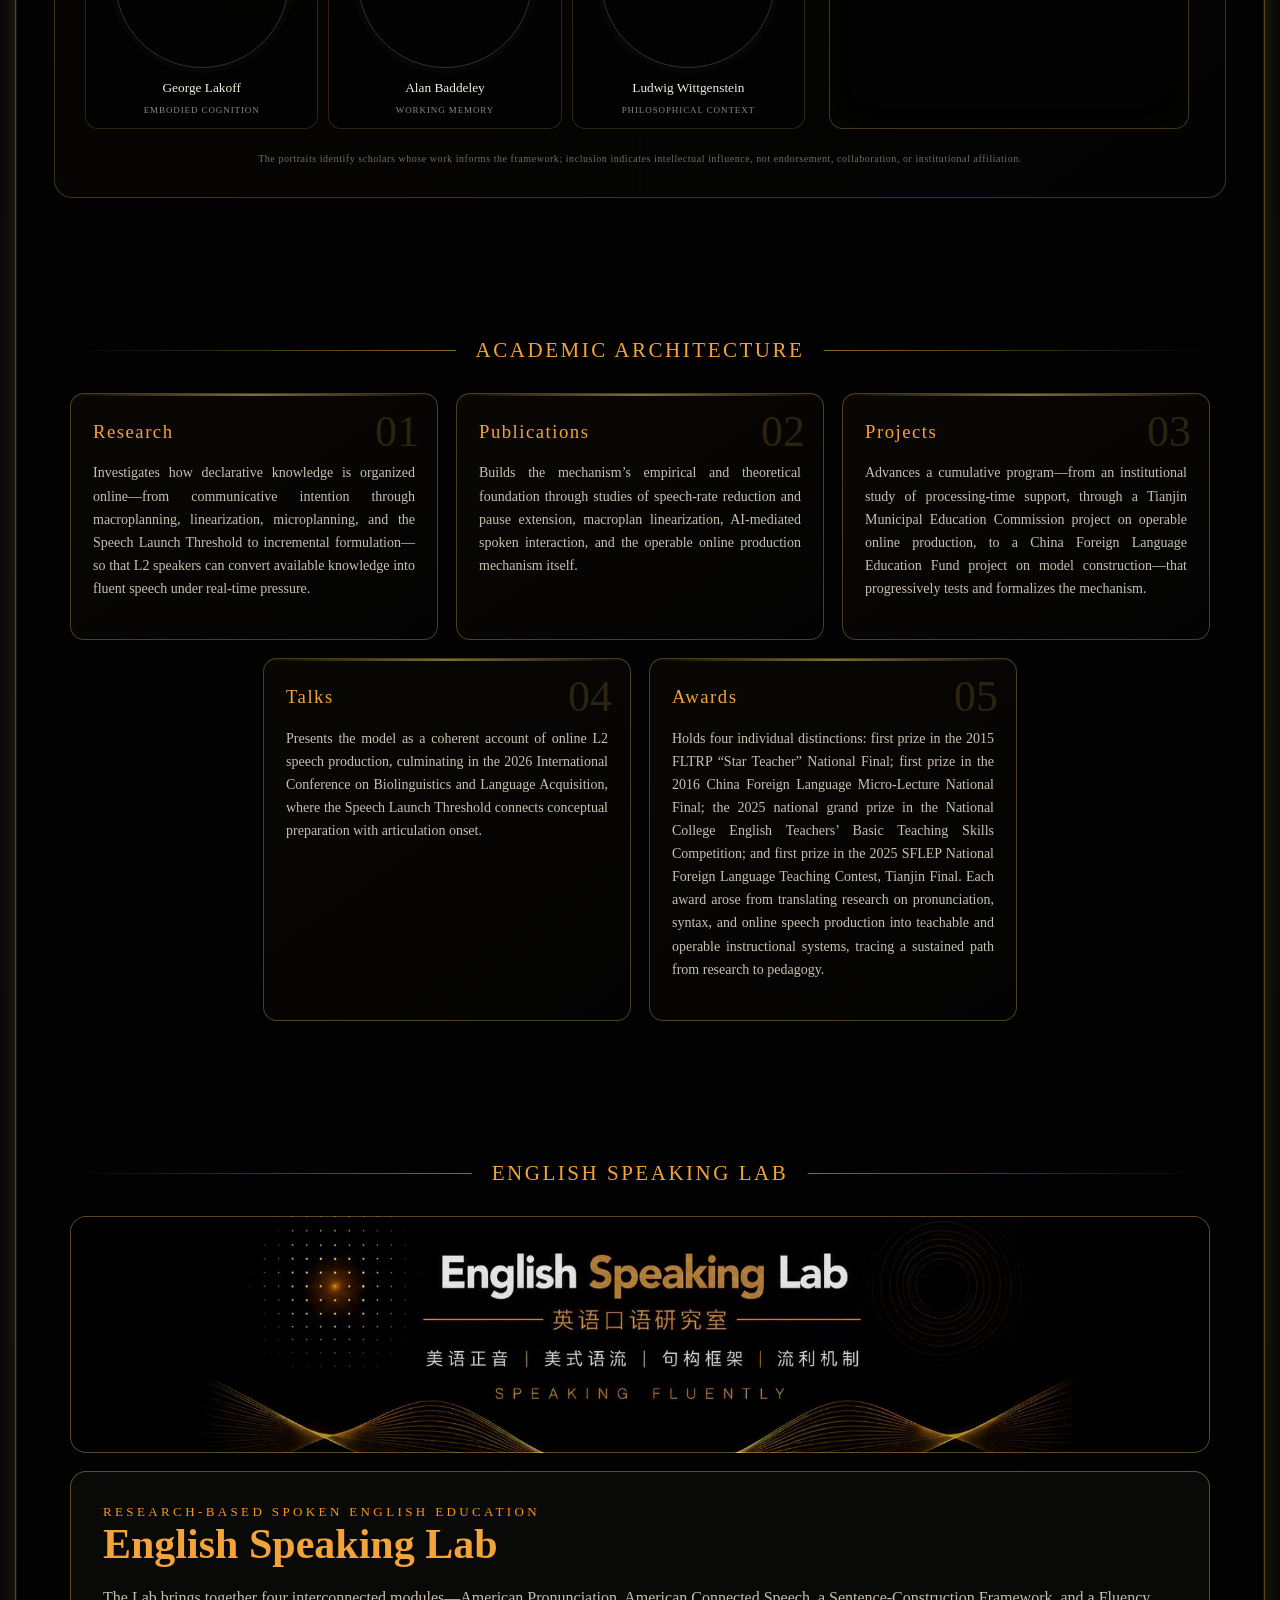
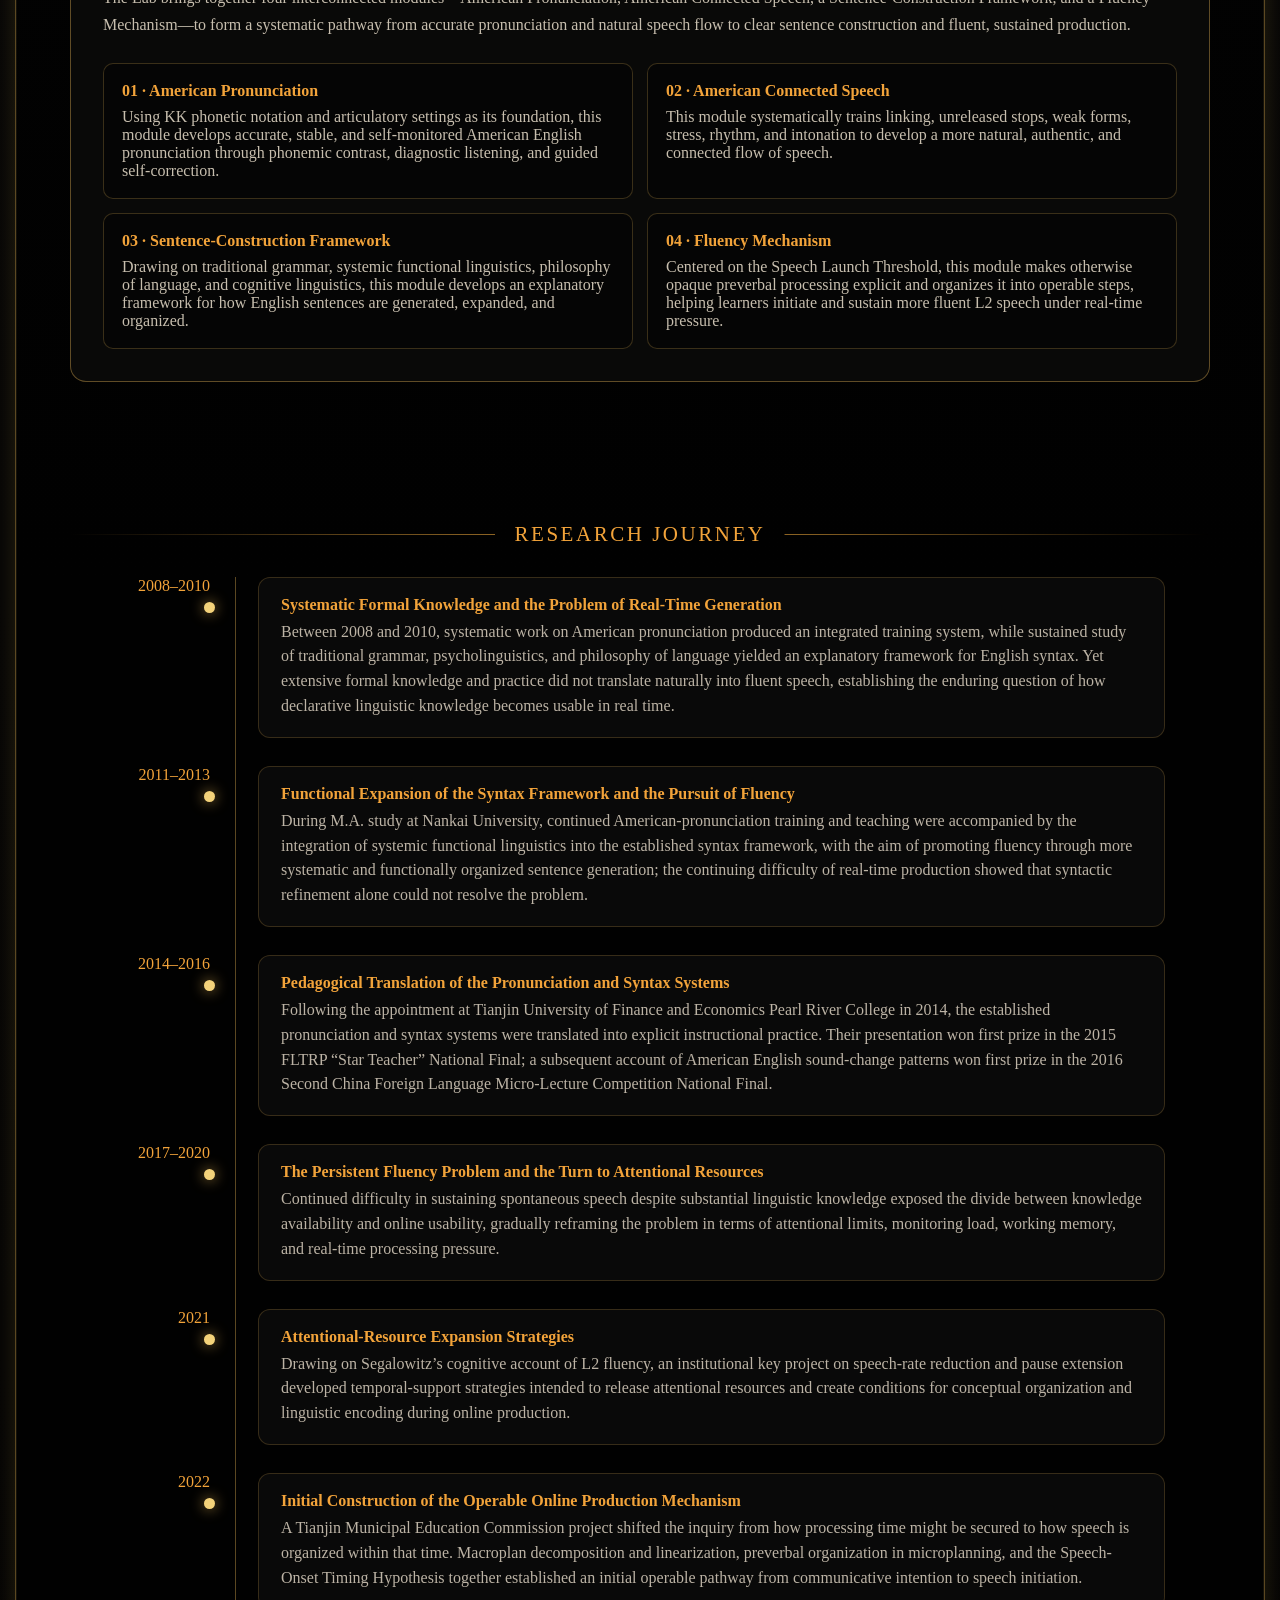
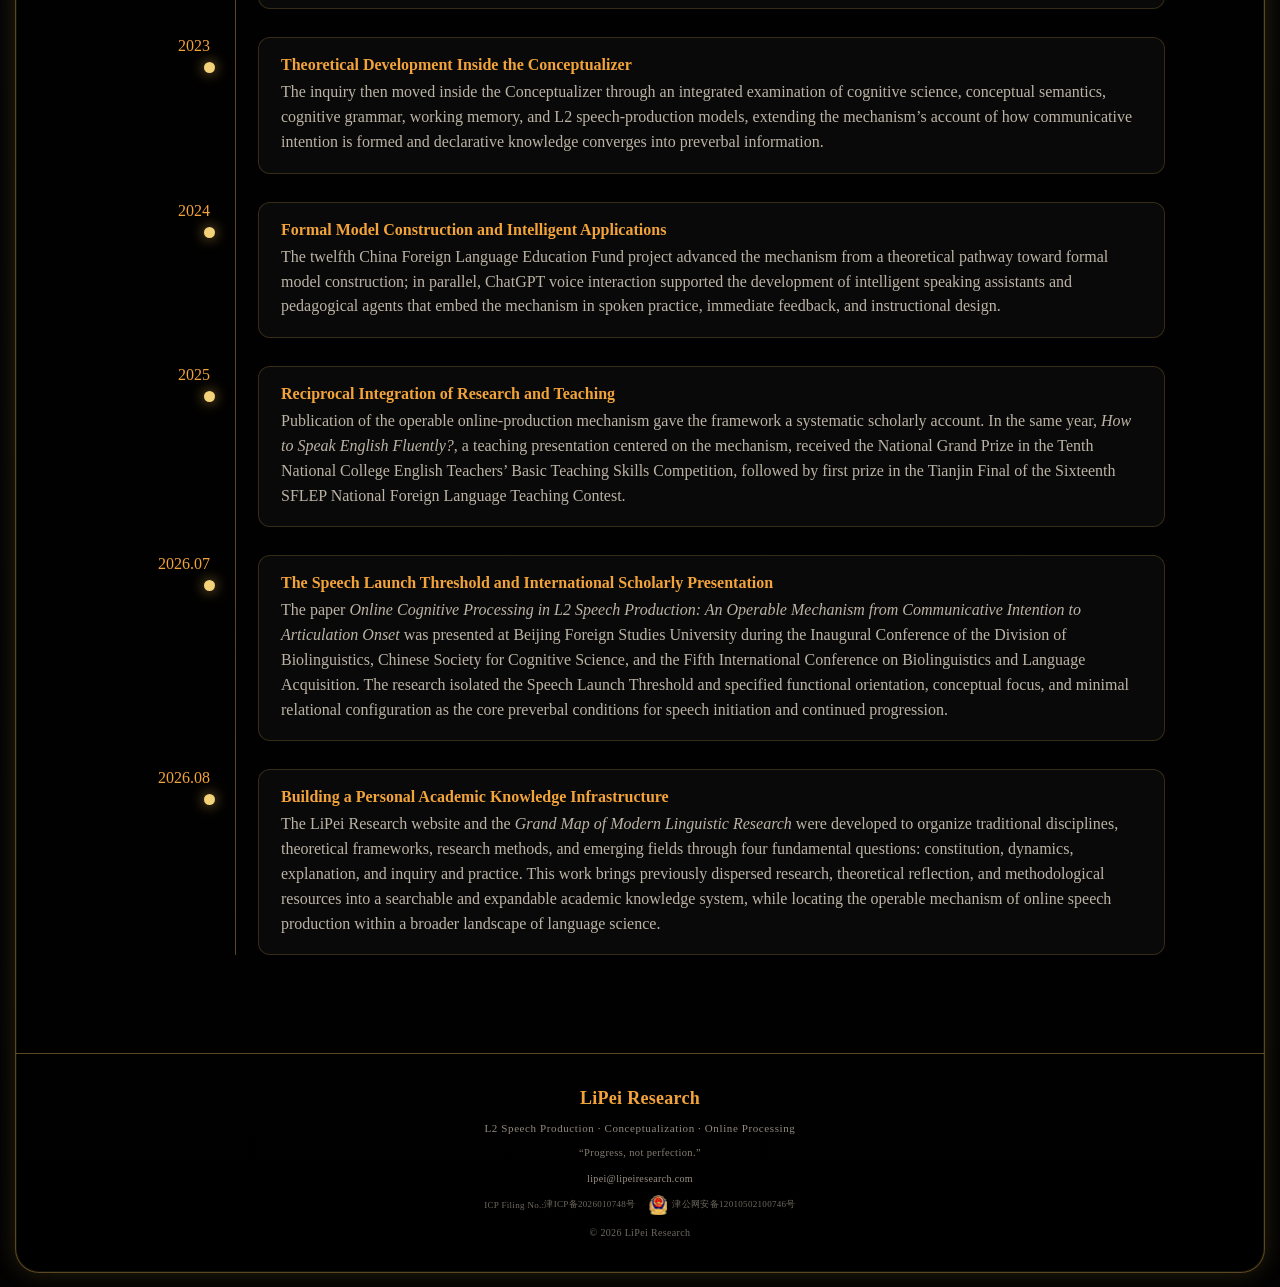
==== commit b6f68414: "Add public security filing to footer" ====
--- a/index.html
+++ b/index.html
@@ -621,9 +621,10 @@
 }
 .footer-contact{display:flex;align-items:center;justify-content:center;margin-top:12px}
 .contact-email:hover,.contact-email:focus-visible{color:#c7b89f;border-color:rgba(216,170,79,.45)}
-.footer-compliance{margin-top:10px;font-size:9px;letter-spacing:.035em}
-.footer-compliance a{color:#6f695f;transition:color .2s}
+.footer-compliance{display:flex;flex-wrap:wrap;align-items:center;justify-content:center;gap:8px 14px;margin-top:10px;font-size:9px;letter-spacing:.035em}
+.footer-compliance a{display:inline-flex;align-items:center;color:#6f695f;transition:color .2s}
 .footer-compliance a:hover,.footer-compliance a:focus-visible{color:#a69c8e}
+.footer-police-icon{width:18px;height:20px;margin-right:5px;object-fit:contain}
 .footer-copyright{margin-top:12px;font-size:10px;letter-spacing:.035em;color:#6f695f}
 .enter{
   position:fixed;inset:0;z-index:100;background:
@@ -1177,7 +1178,10 @@
   <div class="footer-contact">
     <a class="contact-email" href="mailto:lipei@lipeiresearch.com">lipei@lipeiresearch.com</a>
   </div>
-  <div class="footer-compliance"><a href="https://beian.miit.gov.cn/" target="_blank" rel="noopener"><span class="footer-filing-label">ICP Filing No.: </span>津ICP备2026010748号</a></div>
+  <div class="footer-compliance">
+    <a href="https://beian.miit.gov.cn/" target="_blank" rel="noopener noreferrer"><span class="footer-filing-label">ICP Filing No.: </span>津ICP备2026010748号</a>
+    <a href="https://beian.mps.gov.cn/#/query/webSearch?code=12010502100746" target="_blank" rel="noopener noreferrer"><img class="footer-police-icon" src="assets/images/beian-icon.png" alt="" width="18" height="20">津公网安备12010502100746号</a>
+  </div>
   <div class="footer-copyright">© 2026 LiPei Research</div>
 </footer>
 </div>
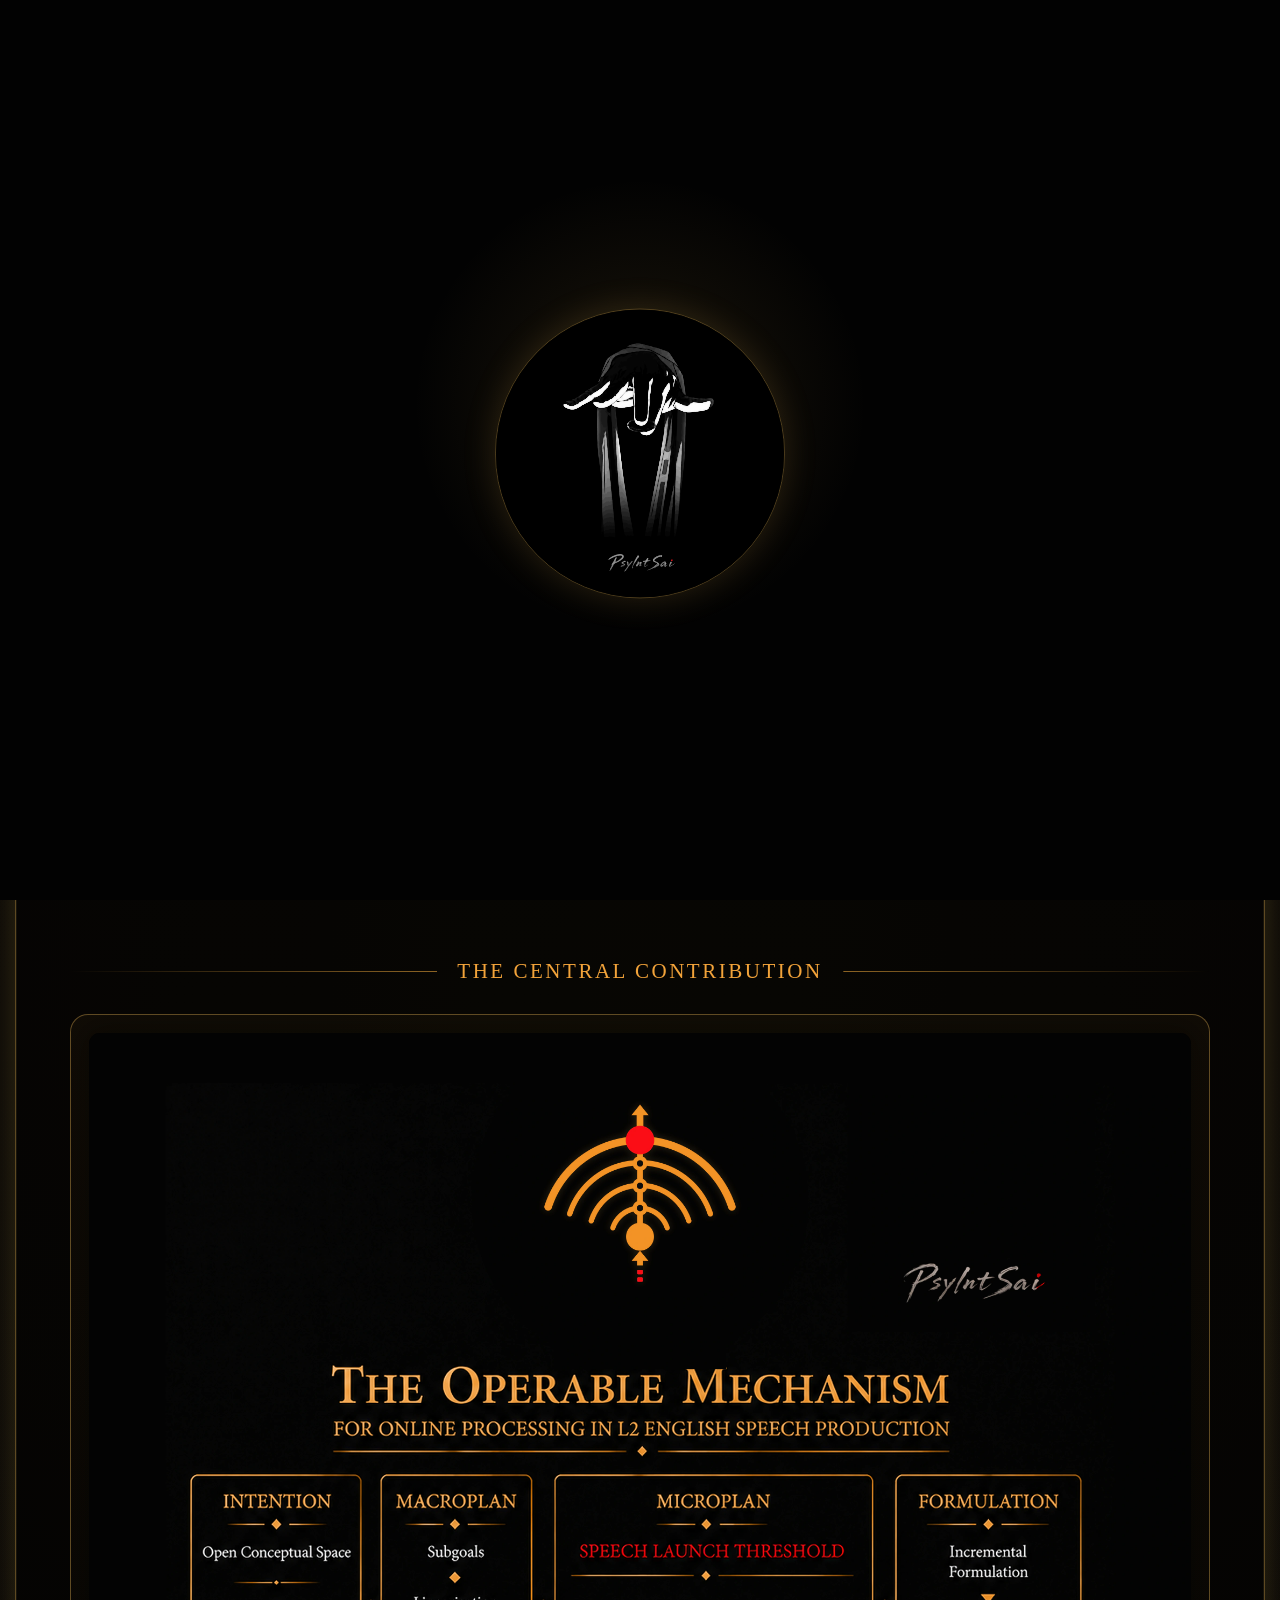
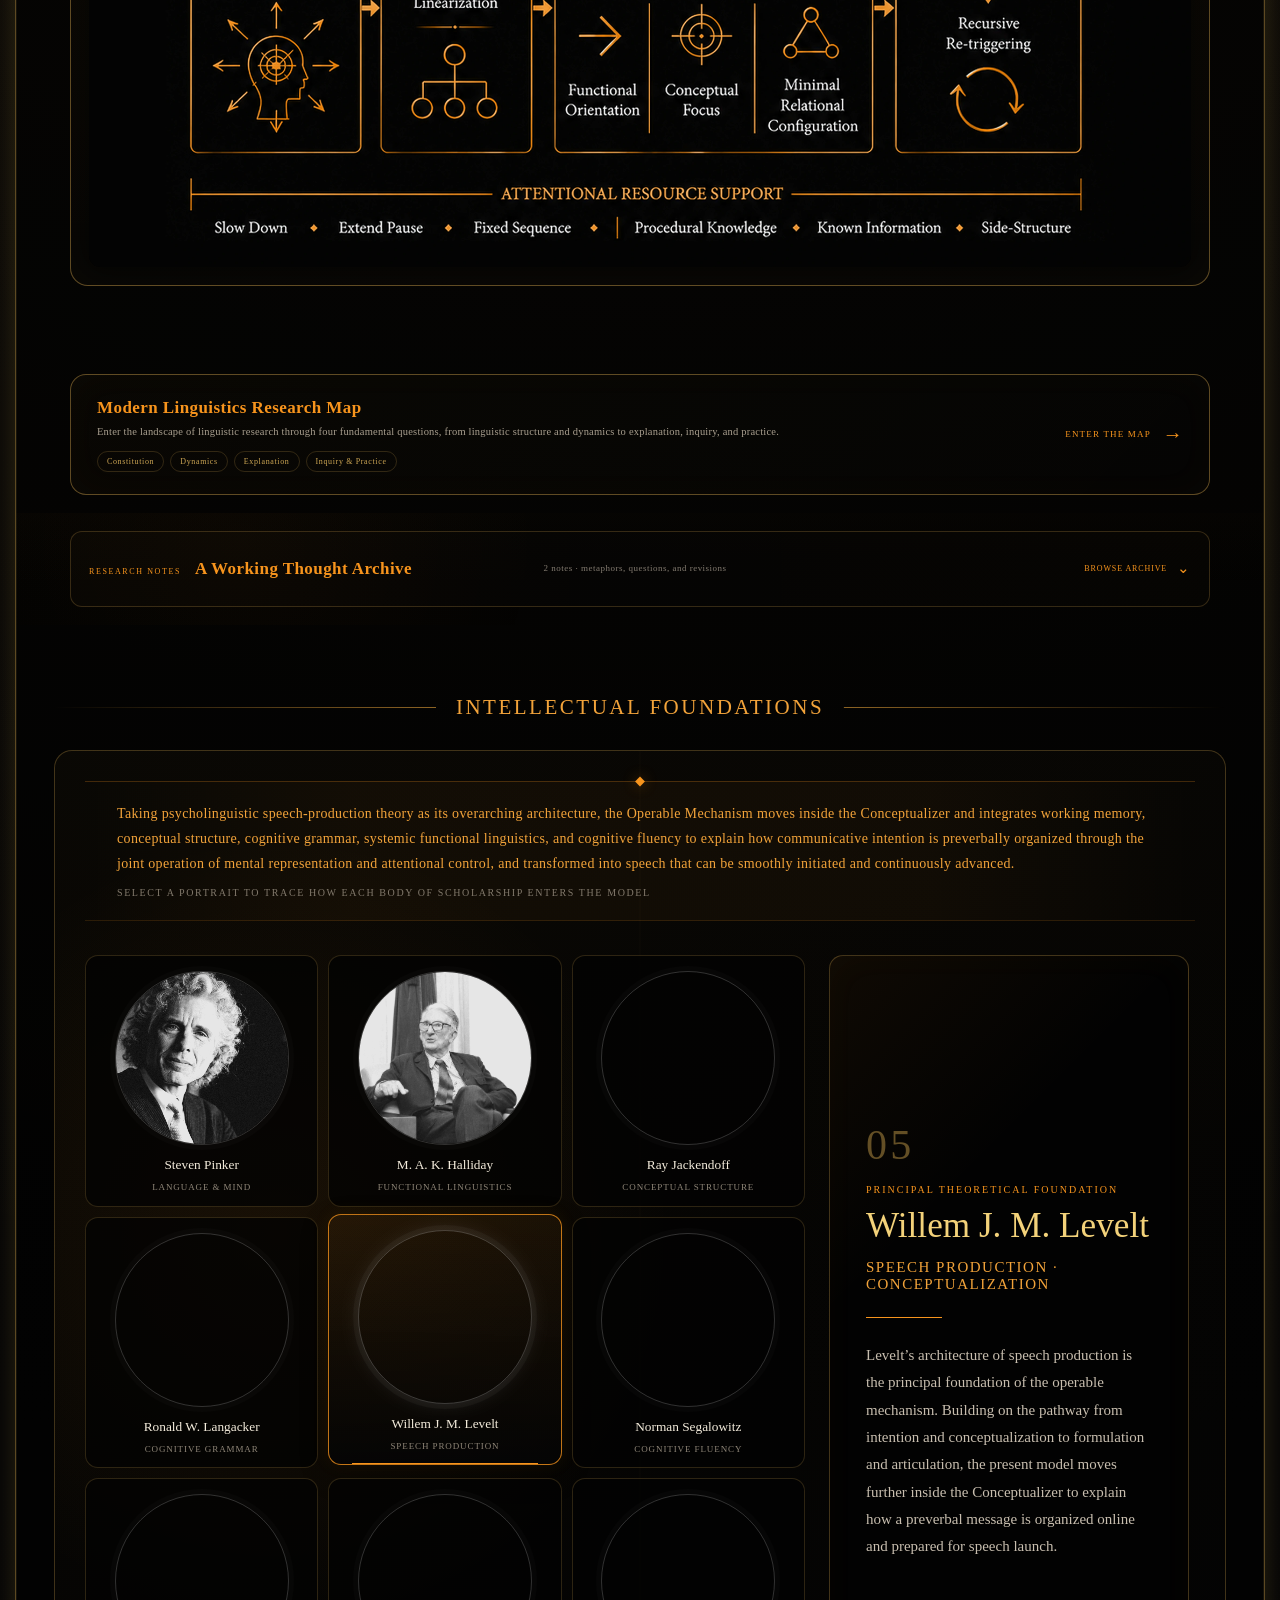
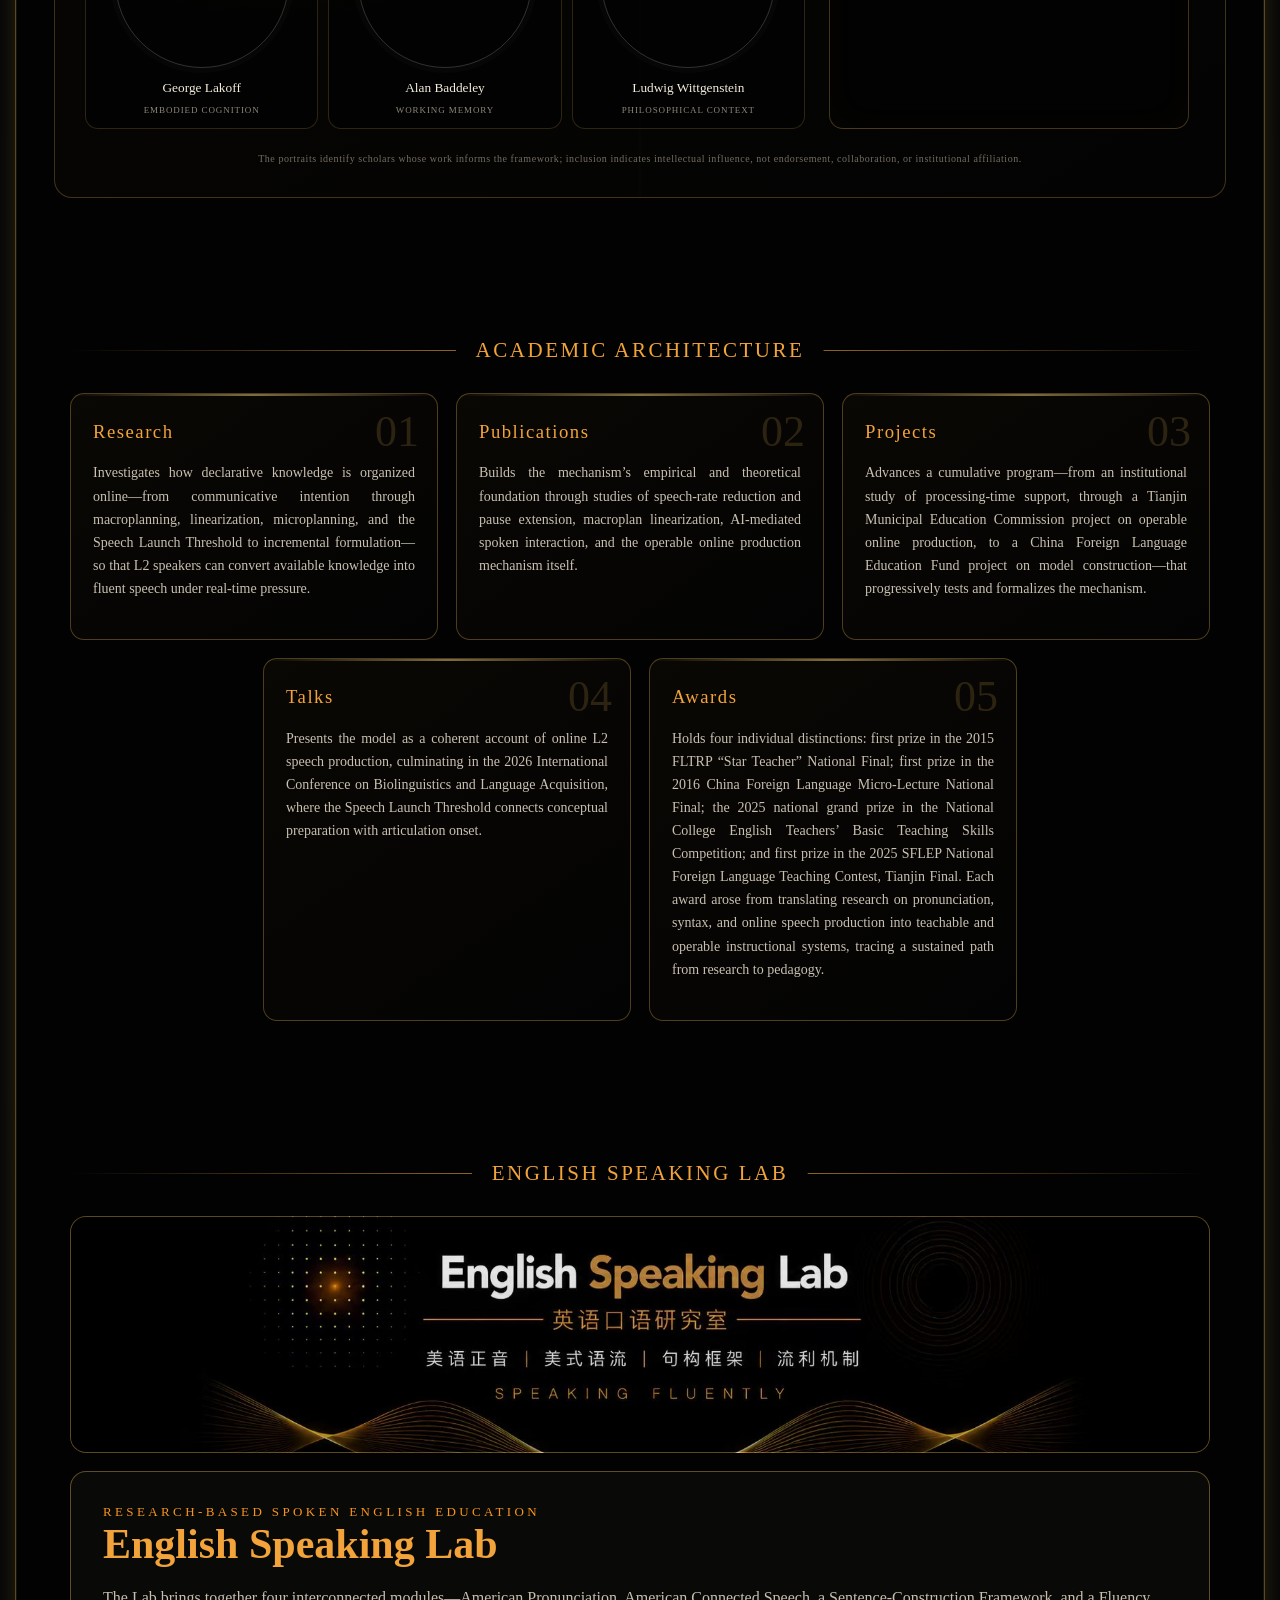
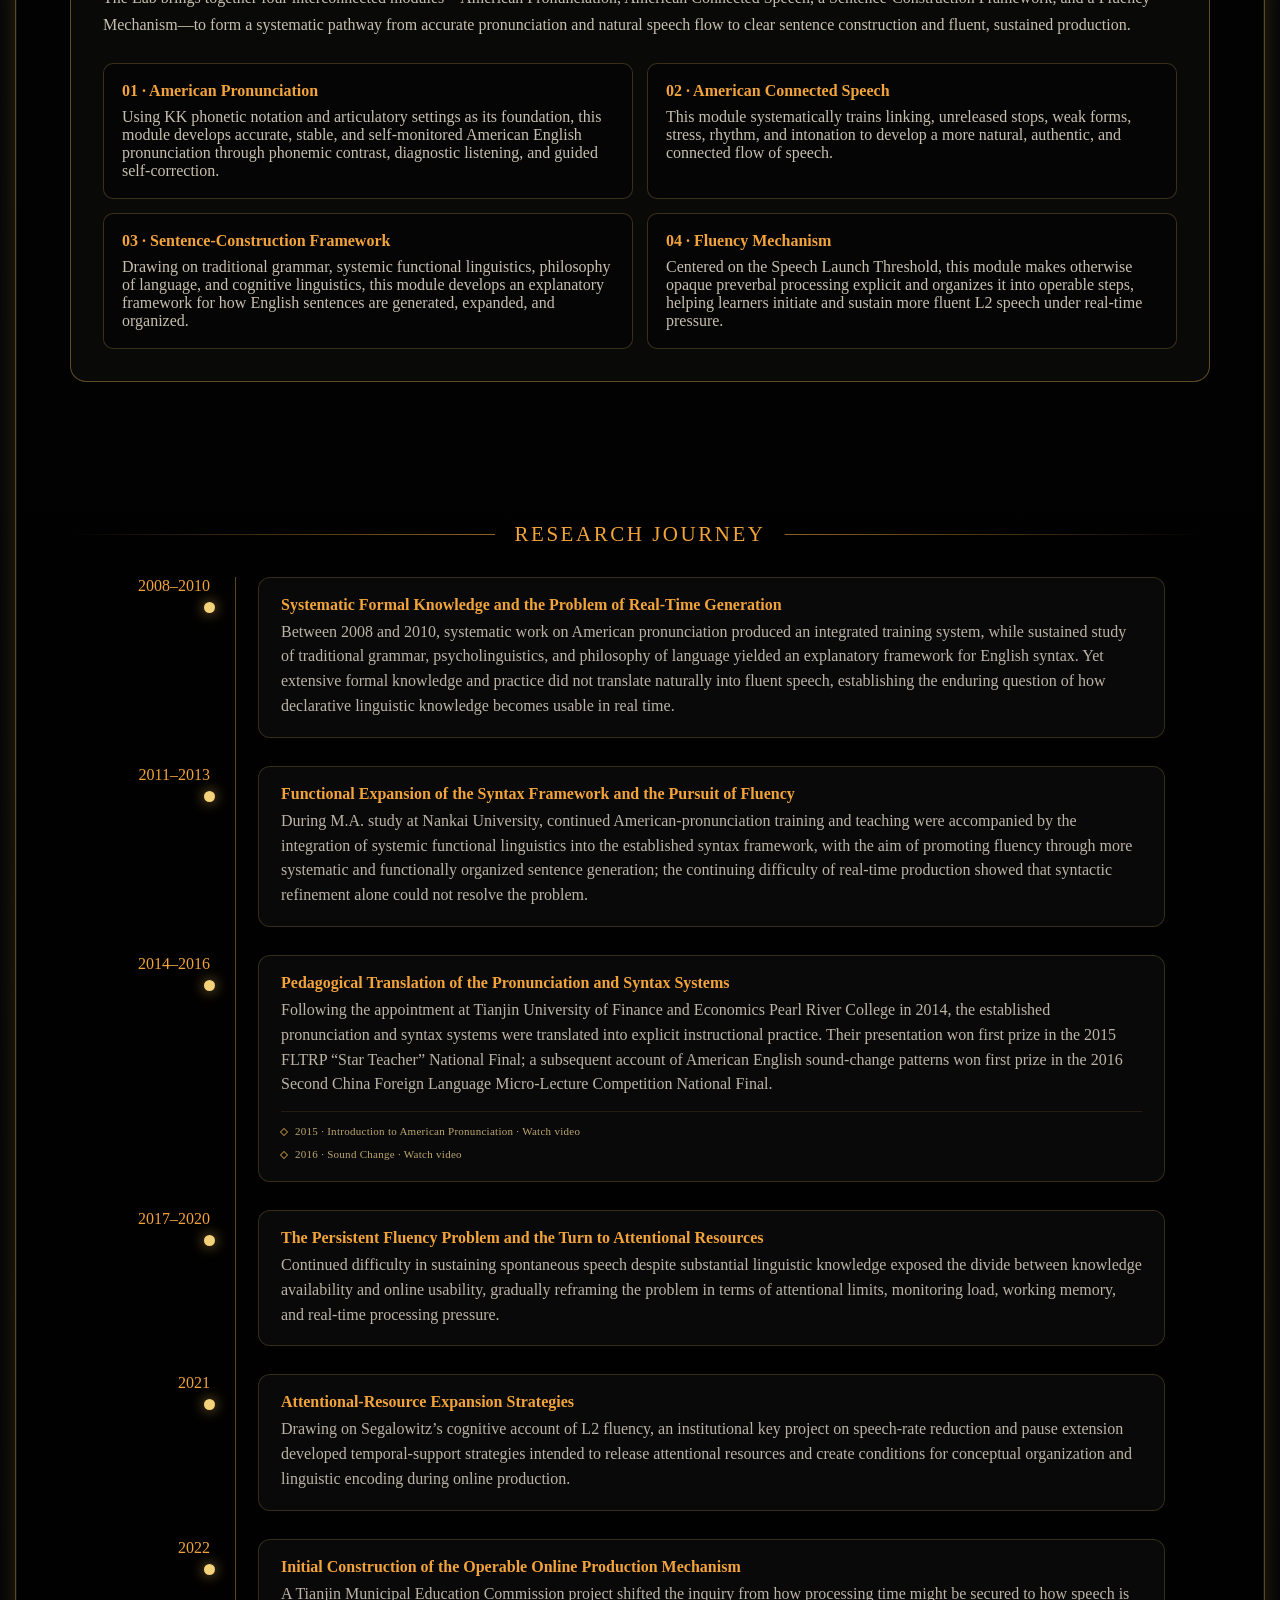
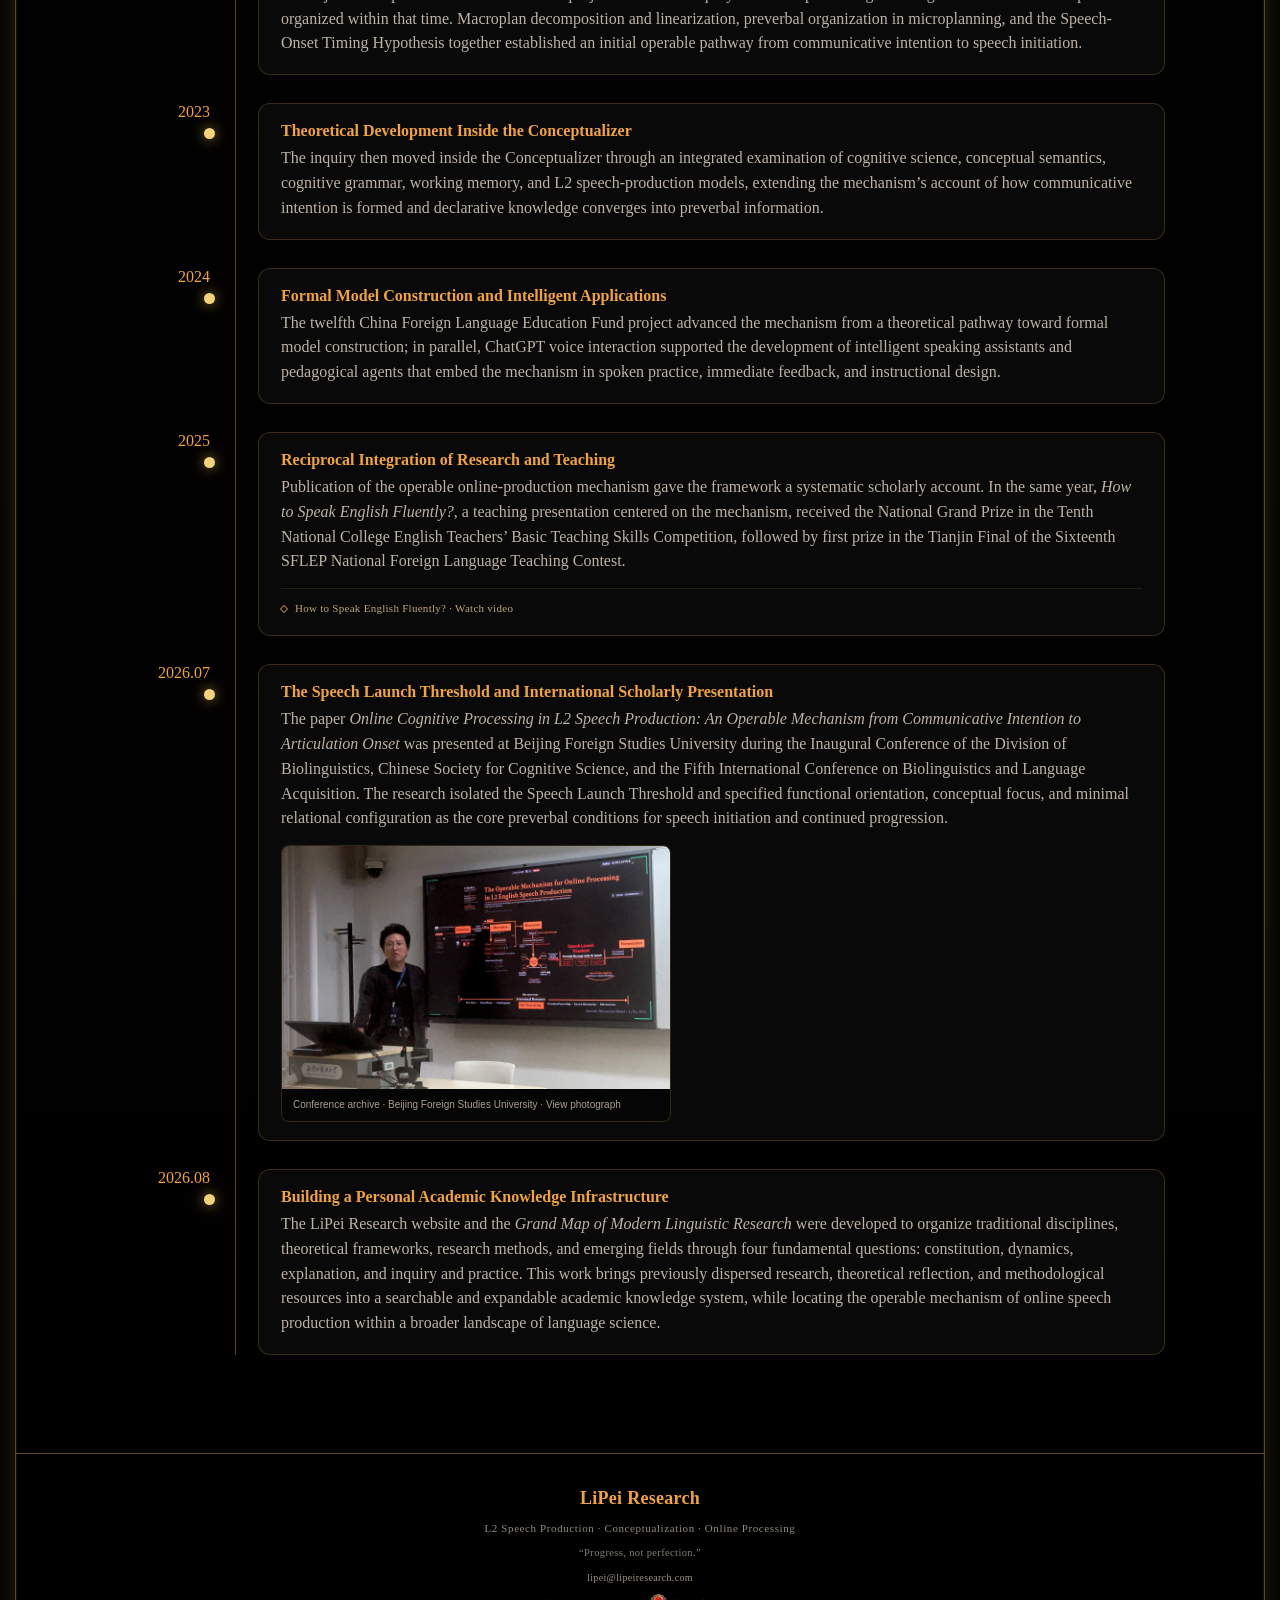
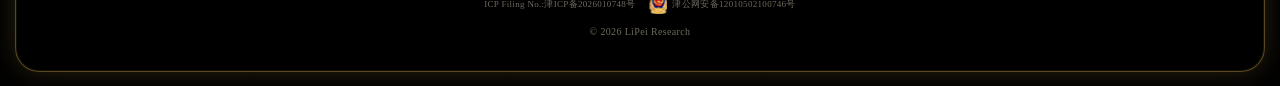
==== commit ce59834f: "Add academic journey media archive" ====
--- a/index.html
+++ b/index.html
@@ -608,6 +608,28 @@
 .event-body::before{content:"";position:absolute;left:-55px;top:24px;width:11px;height:11px;border-radius:50%;background:var(--gold2);box-shadow:0 0 14px rgba(216,170,79,.8)}
 .event-body h4{margin:0 0 6px;color:var(--orange-soft)}
 .event-body p{margin:0;color:#bcb3a5;line-height:1.55}
+.archive-links{display:grid;gap:7px;margin-top:14px;padding-top:12px;border-top:1px solid rgba(216,170,79,.13)}
+.archive-link{display:flex;align-items:center;gap:8px;width:fit-content;max-width:100%;padding:0;border:0;background:none;color:#bda56f;font:inherit;font-size:11px;line-height:1.45;letter-spacing:.025em;text-align:left;cursor:pointer}
+.archive-link::before{content:"";width:4px;height:4px;flex:0 0 auto;border:1px solid rgba(216,170,79,.72);transform:rotate(45deg)}
+.archive-link:hover,.archive-link:focus-visible{color:var(--orange-soft);outline:none}
+.archive-link:focus-visible{box-shadow:0 1px 0 var(--orange-soft)}
+.archive-photo{display:block;width:min(390px,100%);margin:14px 0 0;padding:0;border:1px solid rgba(216,170,79,.2);border-radius:8px;overflow:hidden;background:#050505;cursor:pointer}
+.archive-photo img{display:block;width:100%;height:auto;object-fit:contain}
+.archive-photo:focus-visible{outline:1px solid var(--orange-soft);outline-offset:3px}
+.archive-caption{display:block;padding:9px 11px;color:#a99f8f;font-size:10px;line-height:1.45;text-align:left}
+body.media-open{overflow:hidden}
+.media-lightbox[hidden]{display:none}
+.media-lightbox{position:fixed;inset:0;z-index:1000;display:grid;place-items:center;padding:28px;background:rgba(0,0,0,.84);backdrop-filter:blur(3px);animation:mediaFadeIn .16s ease-out}
+@keyframes mediaFadeIn{from{opacity:0}to{opacity:1}}
+@media (prefers-reduced-motion:reduce){.media-lightbox{animation:none}}
+.media-dialog{position:relative;width:min(1080px,100%);max-height:calc(100vh - 56px);display:flex;flex-direction:column;gap:12px;padding:18px;border:1px solid rgba(216,170,79,.32);border-radius:12px;background:#080808;box-shadow:0 24px 80px rgba(0,0,0,.75)}
+.media-dialog-header{display:flex;align-items:flex-start;justify-content:space-between;gap:20px}
+.media-dialog-title{margin:0;color:var(--orange-soft);font-size:15px;font-weight:500;line-height:1.4}
+.media-close{width:30px;height:30px;flex:0 0 auto;border:1px solid rgba(216,170,79,.28);border-radius:50%;background:#0b0b0b;color:#c8b783;font-size:20px;line-height:1;cursor:pointer}
+.media-close:hover,.media-close:focus-visible{border-color:var(--gold);color:var(--orange-soft);outline:none}
+.media-stage{min-height:0;display:grid;place-items:center}
+.media-stage video{display:block;width:100%;max-height:calc(100vh - 145px);background:#000}
+.media-stage img{display:block;max-width:100%;max-height:calc(100vh - 145px);width:auto;height:auto;object-fit:contain}
 footer{padding:34px;text-align:center;border-top:1px solid var(--line);color:#9c9487}
 footer strong{
   display:block;margin-bottom:11px;color:var(--orange-soft);font-size:18px;
@@ -784,6 +806,7 @@
   .timeline::before{left:70px}.event{grid-template-columns:56px 1fr;gap:30px;margin-bottom:12px}
   .year{font-size:11px}.event-body{padding:10px 12px}.event-body h4{font-size:12px}
   .event-body p{font-size:9px}.event-body::before{left:-36px;top:15px}
+  .archive-link{font-size:9px}.archive-caption{font-size:8.5px}.media-lightbox{padding:10px}.media-dialog{max-height:calc(100vh - 20px);padding:12px}.media-dialog-title{font-size:12px}.media-stage video,.media-stage img{max-height:calc(100vh - 100px)}
   html[lang="zh-CN"] h1{font-size:clamp(18px,5.3vw,22px);letter-spacing:.012em;position:relative;z-index:3}
   html[lang="zh-CN"] .subtitle{font-size:10px}
   html[lang="zh-CN"] .hero-statement{font-size:7.5px;line-height:1.55;width:100%}
@@ -1158,14 +1181,14 @@
   <div class="timeline">
     <div class="event"><div class="year">2008–2010</div><div class="event-body"><h4>Systematic Formal Knowledge and the Problem of Real-Time Generation</h4><p>Between 2008 and 2010, systematic work on American pronunciation produced an integrated training system, while sustained study of traditional grammar, psycholinguistics, and philosophy of language yielded an explanatory framework for English syntax. Yet extensive formal knowledge and practice did not translate naturally into fluent speech, establishing the enduring question of how declarative linguistic knowledge becomes usable in real time.</p></div></div>
     <div class="event"><div class="year">2011–2013</div><div class="event-body"><h4>Functional Expansion of the Syntax Framework and the Pursuit of Fluency</h4><p>During M.A. study at Nankai University, continued American-pronunciation training and teaching were accompanied by the integration of systemic functional linguistics into the established syntax framework, with the aim of promoting fluency through more systematic and functionally organized sentence generation; the continuing difficulty of real-time production showed that syntactic refinement alone could not resolve the problem.</p></div></div>
-    <div class="event"><div class="year">2014–2016</div><div class="event-body"><h4>Pedagogical Translation of the Pronunciation and Syntax Systems</h4><p>Following the appointment at Tianjin University of Finance and Economics Pearl River College in 2014, the established pronunciation and syntax systems were translated into explicit instructional practice. Their presentation won first prize in the 2015 FLTRP “Star Teacher” National Final; a subsequent account of American English sound-change patterns won first prize in the 2016 Second China Foreign Language Micro-Lecture Competition National Final.</p></div></div>
+    <div class="event"><div class="year">2014–2016</div><div class="event-body"><h4>Pedagogical Translation of the Pronunciation and Syntax Systems</h4><p>Following the appointment at Tianjin University of Finance and Economics Pearl River College in 2014, the established pronunciation and syntax systems were translated into explicit instructional practice. Their presentation won first prize in the 2015 FLTRP “Star Teacher” National Final; a subsequent account of American English sound-change patterns won first prize in the 2016 Second China Foreign Language Micro-Lecture Competition National Final.</p><div class="archive-links" aria-label="Video archive"><button class="archive-link" type="button" data-media="video" data-src="https://media.lipeiresearch.com/Videos/introduction-to-american-pronunciation.mp4" data-title-en="Introduction to American Pronunciation" data-title-zh="Introduction to American Pronunciation" data-label-en="2015 · Introduction to American Pronunciation · Watch video" data-label-zh="2015 · Introduction to American Pronunciation · 观看视频">2015 · Introduction to American Pronunciation · Watch video</button><button class="archive-link" type="button" data-media="video" data-src="https://media.lipeiresearch.com/Videos/sound-change.mp4" data-title-en="Sound Change" data-title-zh="Sound Change" data-label-en="2016 · Sound Change · Watch video" data-label-zh="2016 · Sound Change · 观看视频">2016 · Sound Change · Watch video</button></div></div></div>
     <div class="event"><div class="year">2017–2020</div><div class="event-body"><h4>The Persistent Fluency Problem and the Turn to Attentional Resources</h4><p>Continued difficulty in sustaining spontaneous speech despite substantial linguistic knowledge exposed the divide between knowledge availability and online usability, gradually reframing the problem in terms of attentional limits, monitoring load, working memory, and real-time processing pressure.</p></div></div>
     <div class="event"><div class="year">2021</div><div class="event-body"><h4>Attentional-Resource Expansion Strategies</h4><p>Drawing on Segalowitz’s cognitive account of L2 fluency, an institutional key project on speech-rate reduction and pause extension developed temporal-support strategies intended to release attentional resources and create conditions for conceptual organization and linguistic encoding during online production.</p></div></div>
     <div class="event"><div class="year">2022</div><div class="event-body"><h4>Initial Construction of the Operable Online Production Mechanism</h4><p>A Tianjin Municipal Education Commission project shifted the inquiry from how processing time might be secured to how speech is organized within that time. Macroplan decomposition and linearization, preverbal organization in microplanning, and the Speech-Onset Timing Hypothesis together established an initial operable pathway from communicative intention to speech initiation.</p></div></div>
     <div class="event"><div class="year">2023</div><div class="event-body"><h4>Theoretical Development Inside the Conceptualizer</h4><p>The inquiry then moved inside the Conceptualizer through an integrated examination of cognitive science, conceptual semantics, cognitive grammar, working memory, and L2 speech-production models, extending the mechanism’s account of how communicative intention is formed and declarative knowledge converges into preverbal information.</p></div></div>
     <div class="event"><div class="year">2024</div><div class="event-body"><h4>Formal Model Construction and Intelligent Applications</h4><p>The twelfth China Foreign Language Education Fund project advanced the mechanism from a theoretical pathway toward formal model construction; in parallel, ChatGPT voice interaction supported the development of intelligent speaking assistants and pedagogical agents that embed the mechanism in spoken practice, immediate feedback, and instructional design.</p></div></div>
-    <div class="event"><div class="year">2025</div><div class="event-body"><h4>Reciprocal Integration of Research and Teaching</h4><p>Publication of the operable online-production mechanism gave the framework a systematic scholarly account. In the same year, <em>How to Speak English Fluently?</em>, a teaching presentation centered on the mechanism, received the National Grand Prize in the Tenth National College English Teachers’ Basic Teaching Skills Competition, followed by first prize in the Tianjin Final of the Sixteenth SFLEP National Foreign Language Teaching Contest.</p></div></div>
-    <div class="event"><div class="year">2026.07</div><div class="event-body"><h4>The Speech Launch Threshold and International Scholarly Presentation</h4><p>The paper <em>Online Cognitive Processing in L2 Speech Production: An Operable Mechanism from Communicative Intention to Articulation Onset</em> was presented at Beijing Foreign Studies University during the Inaugural Conference of the Division of Biolinguistics, Chinese Society for Cognitive Science, and the Fifth International Conference on Biolinguistics and Language Acquisition. The research isolated the Speech Launch Threshold and specified functional orientation, conceptual focus, and minimal relational configuration as the core preverbal conditions for speech initiation and continued progression.</p></div></div>
+    <div class="event"><div class="year">2025</div><div class="event-body"><h4>Reciprocal Integration of Research and Teaching</h4><p>Publication of the operable online-production mechanism gave the framework a systematic scholarly account. In the same year, <em>How to Speak English Fluently?</em>, a teaching presentation centered on the mechanism, received the National Grand Prize in the Tenth National College English Teachers’ Basic Teaching Skills Competition, followed by first prize in the Tianjin Final of the Sixteenth SFLEP National Foreign Language Teaching Contest.</p><div class="archive-links" aria-label="Video archive"><button class="archive-link" type="button" data-media="video" data-src="https://media.lipeiresearch.com/Videos/how-to-speak-english-fluently.mp4" data-title-en="How to Speak English Fluently?" data-title-zh="How to Speak English Fluently?" data-label-en="How to Speak English Fluently? · Watch video" data-label-zh="How to Speak English Fluently? · 观看视频">How to Speak English Fluently? · Watch video</button></div></div></div>
+    <div class="event"><div class="year">2026.07</div><div class="event-body"><h4>The Speech Launch Threshold and International Scholarly Presentation</h4><p>The paper <em>Online Cognitive Processing in L2 Speech Production: An Operable Mechanism from Communicative Intention to Articulation Onset</em> was presented at Beijing Foreign Studies University during the Inaugural Conference of the Division of Biolinguistics, Chinese Society for Cognitive Science, and the Fifth International Conference on Biolinguistics and Language Acquisition. The research isolated the Speech Launch Threshold and specified functional orientation, conceptual focus, and minimal relational configuration as the core preverbal conditions for speech initiation and continued progression.</p><button class="archive-photo" type="button" data-media="image" data-src="assets/images/bfsu-international-conference-2026.jpg" data-title-en="Academic presentation at Beijing Foreign Studies University" data-title-zh="北京外国语大学国际会议学术报告现场"><img src="assets/images/bfsu-international-conference-2026.jpg" alt="Li Pei presenting at an international conference at Beijing Foreign Studies University" loading="lazy" decoding="async"><span class="archive-caption" data-label-en="Conference archive · Beijing Foreign Studies University · View photograph" data-label-zh="会议档案 · 北京外国语大学 · 查看照片">Conference archive · Beijing Foreign Studies University · View photograph</span></button></div></div>
     <div class="event"><div class="year">2026.08</div><div class="event-body"><h4>Building a Personal Academic Knowledge Infrastructure</h4><p>The LiPei Research website and the <em>Grand Map of Modern Linguistic Research</em> were developed to organize traditional disciplines, theoretical frameworks, research methods, and emerging fields through four fundamental questions: constitution, dynamics, explanation, and inquiry and practice. This work brings previously dispersed research, theoretical reflection, and methodological resources into a searchable and expandable academic knowledge system, while locating the operable mechanism of online speech production within a broader landscape of language science.</p></div></div>
   </div>
 </section>
@@ -1184,6 +1207,13 @@
   </div>
   <div class="footer-copyright">© 2026 LiPei Research</div>
 </footer>
+</div>
+
+<div class="media-lightbox" id="mediaLightbox" hidden aria-hidden="true">
+  <div class="media-dialog" role="dialog" aria-modal="true" aria-labelledby="mediaDialogTitle">
+    <div class="media-dialog-header"><h2 class="media-dialog-title" id="mediaDialogTitle"></h2><button class="media-close" id="mediaClose" type="button" aria-label="Close media viewer" title="Close">×</button></div>
+    <div class="media-stage" id="mediaStage"></div>
+  </div>
 </div>
 
 <script>
@@ -1448,6 +1478,14 @@
   if(activeScholar) renderScholar(activeScholar);
   if(activeInlineNote) renderInlineNote();
   updateNotesArchiveLabel();
+  updateArchiveLabels();
+}
+function updateArchiveLabels(){
+  const chinese=document.documentElement.lang==='zh-CN';
+  document.querySelectorAll('[data-label-en]').forEach(element=>{element.textContent=element.dataset[chinese?'labelZh':'labelEn']});
+  document.querySelectorAll('.archive-links').forEach(element=>element.setAttribute('aria-label',chinese?'视频档案':'Video archive'));
+  const close=document.getElementById('mediaClose');
+  if(close){close.setAttribute('aria-label',chinese?'关闭媒体查看器':'Close media viewer');close.title=chinese?'关闭':'Close'}
 }
 const foundationDetail=document.querySelector('.foundation-detail');
 function updateScholarLabels(){
@@ -1731,6 +1769,53 @@
 document.getElementById('langBtn').addEventListener('click',()=>{
   setLanguage(document.documentElement.lang==='zh-CN'?'en':'zh-CN');
 });
+
+const mediaLightbox=document.getElementById('mediaLightbox');
+const mediaStage=document.getElementById('mediaStage');
+const mediaDialogTitle=document.getElementById('mediaDialogTitle');
+const mediaClose=document.getElementById('mediaClose');
+let mediaReturnTarget=null;
+function openMedia(trigger){
+  const chinese=document.documentElement.lang==='zh-CN';
+  mediaReturnTarget=trigger;
+  mediaDialogTitle.textContent=trigger.dataset[chinese?'titleZh':'titleEn'];
+  mediaStage.replaceChildren();
+  if(trigger.dataset.media==='video'){
+    const video=document.createElement('video');
+    video.controls=true;
+    video.preload='metadata';
+    video.playsInline=true;
+    video.src=trigger.dataset.src;
+    video.setAttribute('aria-label',mediaDialogTitle.textContent);
+    mediaStage.append(video);
+  }else{
+    const image=document.createElement('img');
+    image.src=trigger.dataset.src;
+    image.alt=mediaDialogTitle.textContent;
+    mediaStage.append(image);
+  }
+  mediaLightbox.hidden=false;
+  mediaLightbox.setAttribute('aria-hidden','false');
+  document.body.classList.add('media-open');
+  mediaClose.focus();
+}
+function closeMedia(){
+  if(mediaLightbox.hidden) return;
+  const video=mediaStage.querySelector('video');
+  if(video){video.pause();video.removeAttribute('src');video.load()}
+  mediaStage.replaceChildren();
+  mediaLightbox.hidden=true;
+  mediaLightbox.setAttribute('aria-hidden','true');
+  document.body.classList.remove('media-open');
+  mediaReturnTarget?.focus({preventScroll:true});
+}
+document.querySelectorAll('[data-media]').forEach(trigger=>trigger.addEventListener('click',()=>openMedia(trigger)));
+mediaClose.addEventListener('click',closeMedia);
+mediaLightbox.addEventListener('click',event=>{if(event.target===mediaLightbox) closeMedia()});
+document.addEventListener('keydown',event=>{
+  if(event.key==='Escape'&&!mediaLightbox.hidden){event.preventDefault();closeMedia()}
+});
+updateArchiveLabels();
 </script>
 </body>
 </html>
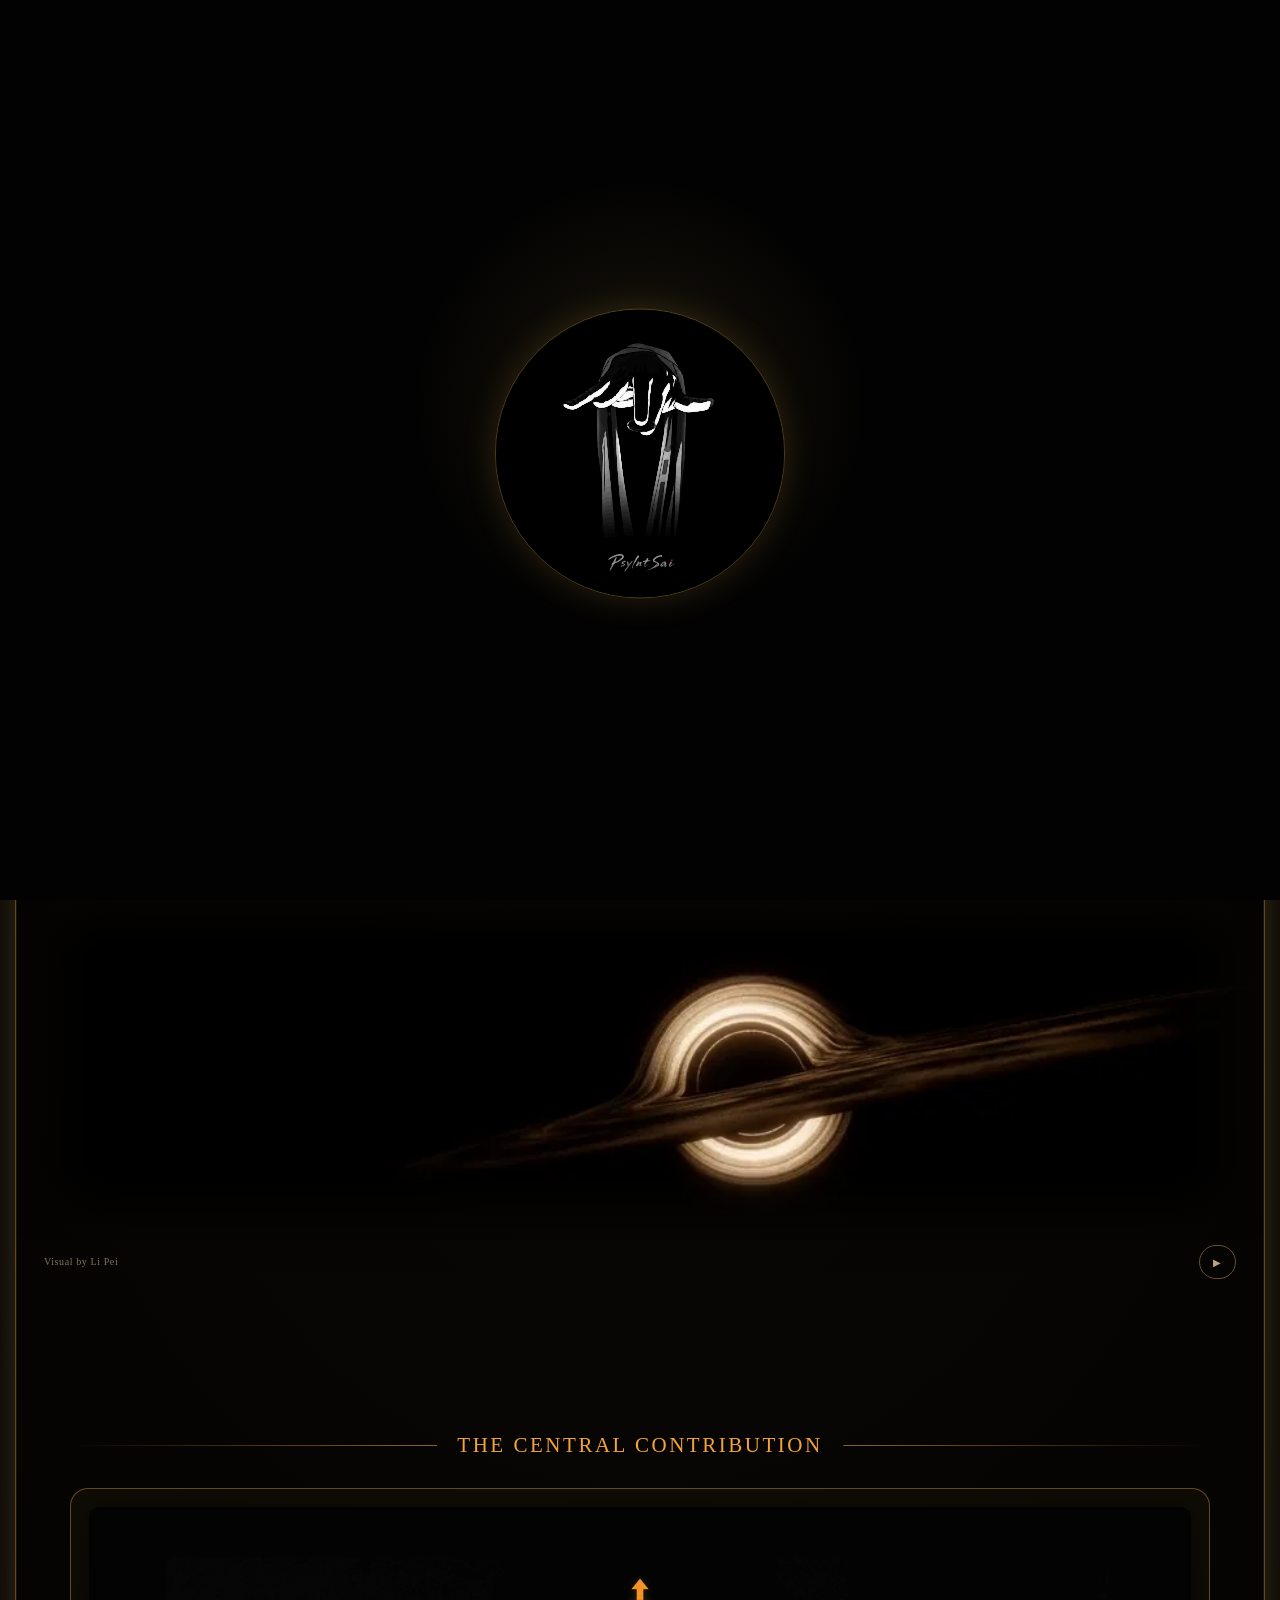
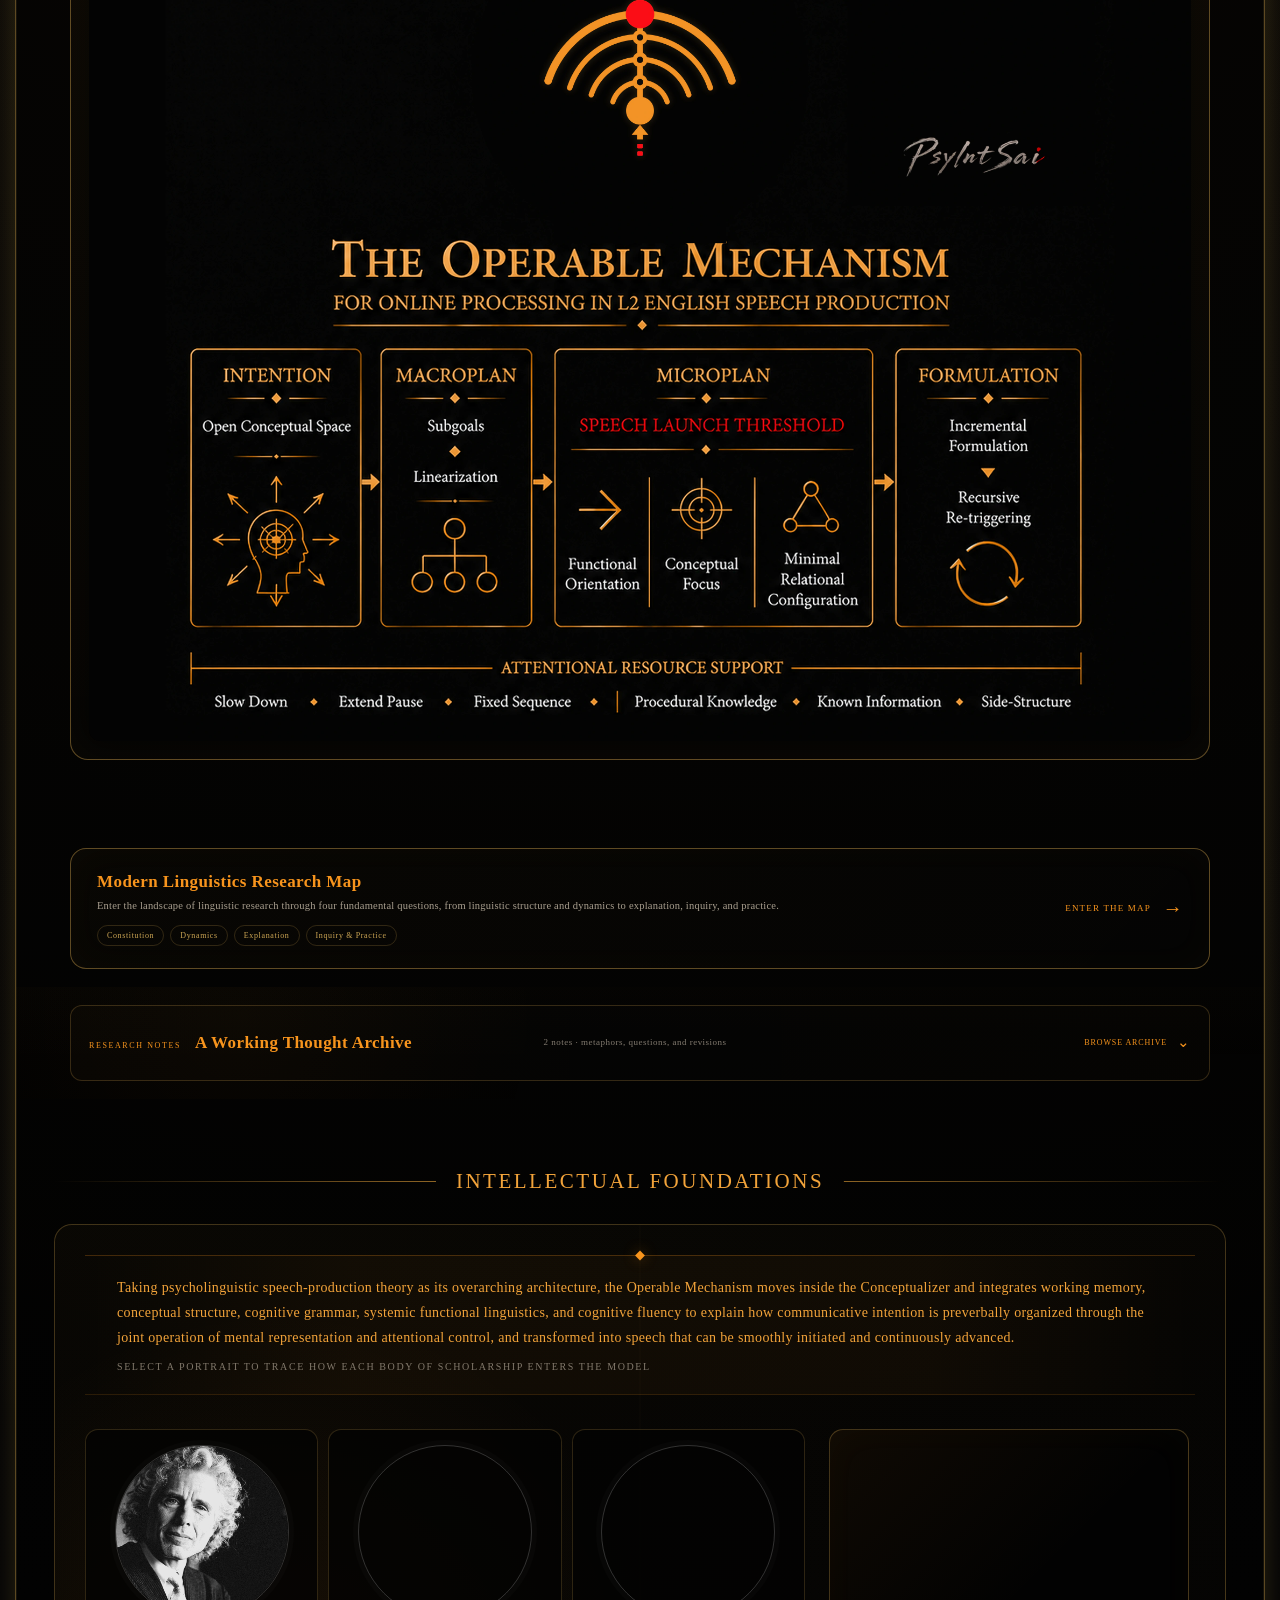
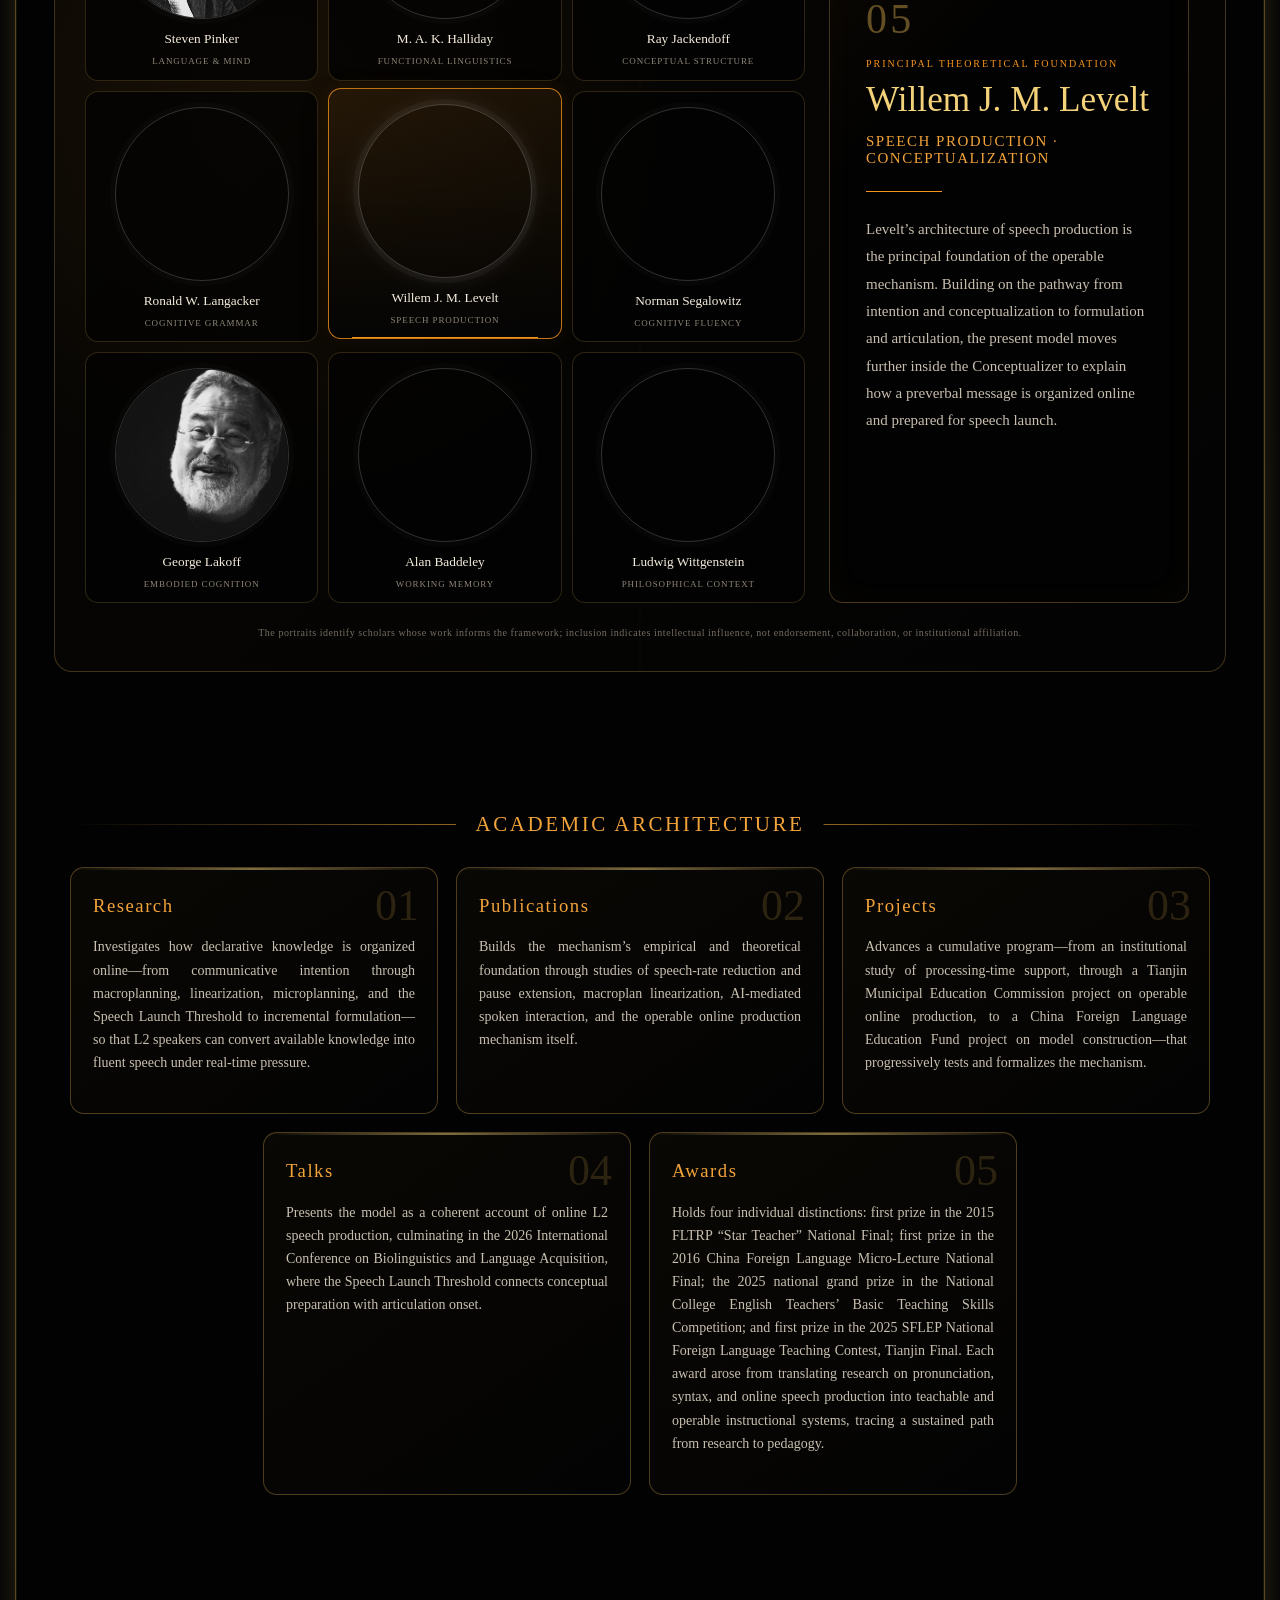
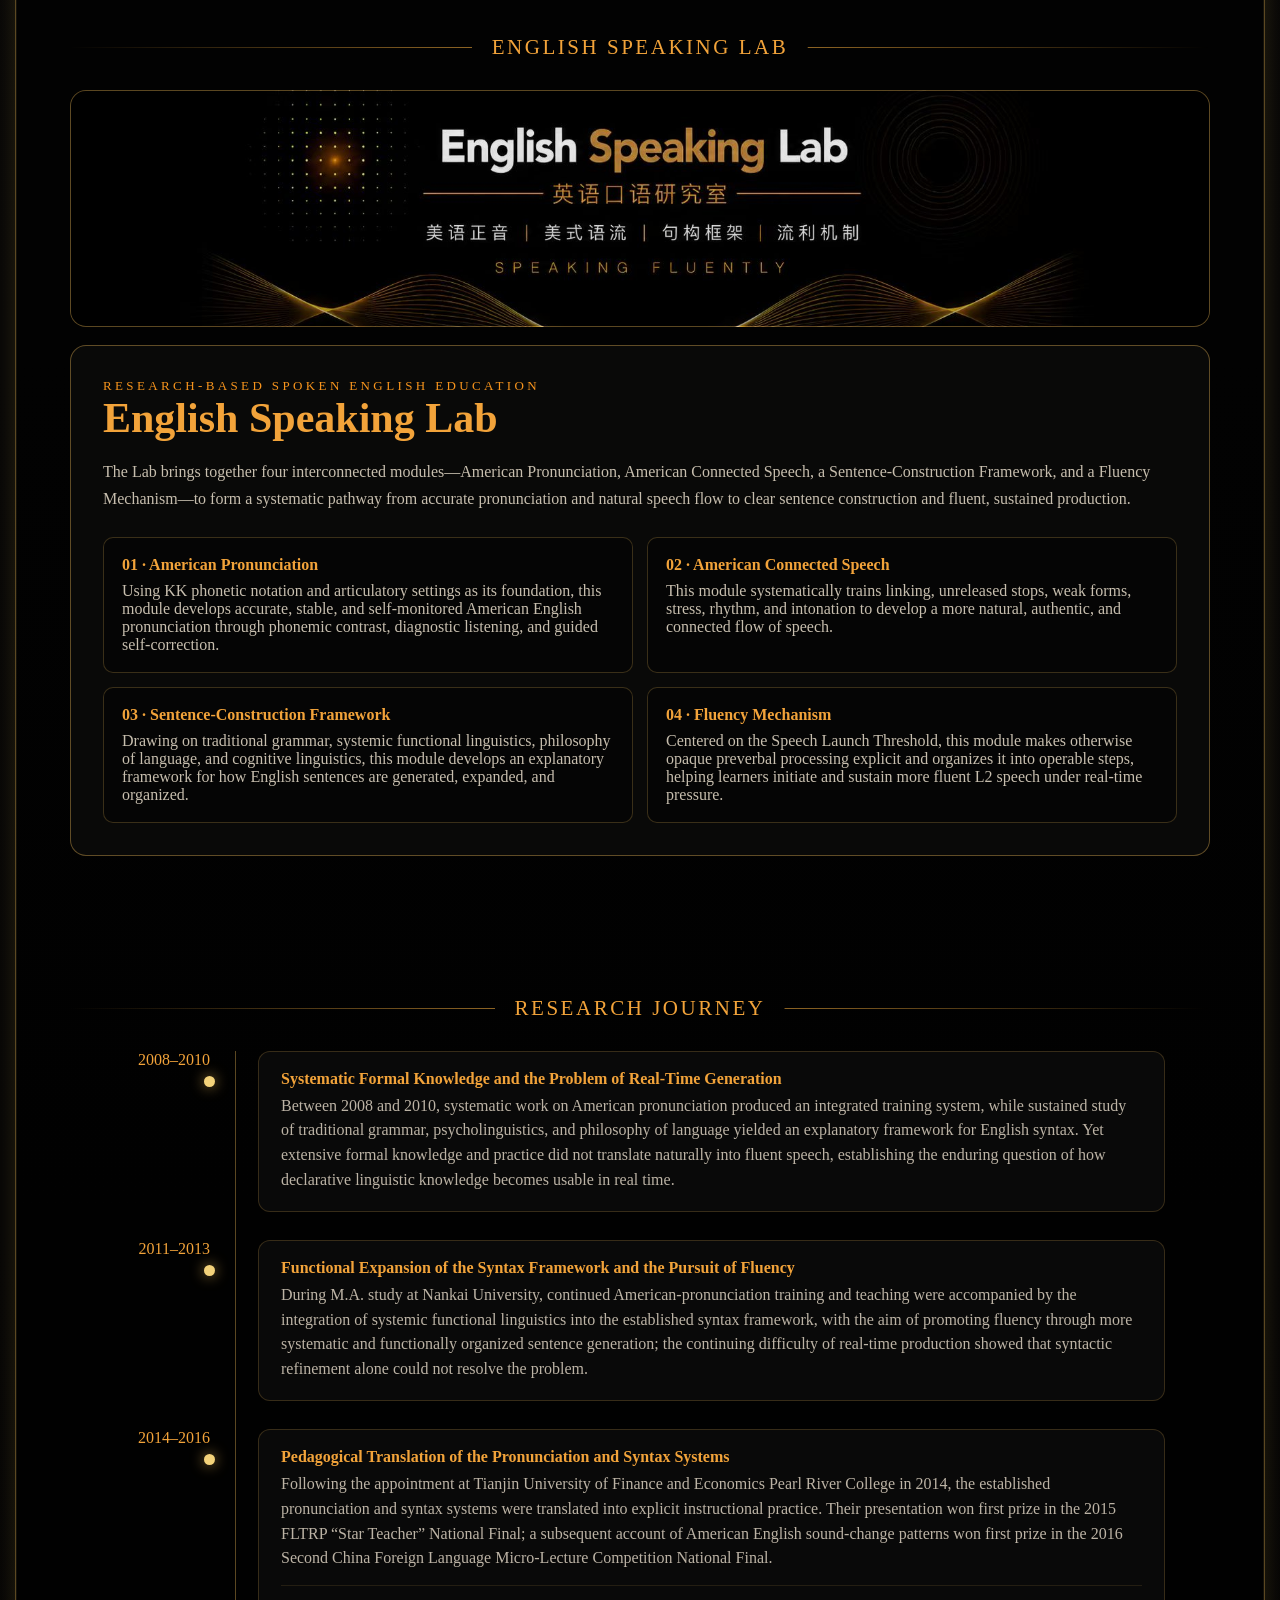
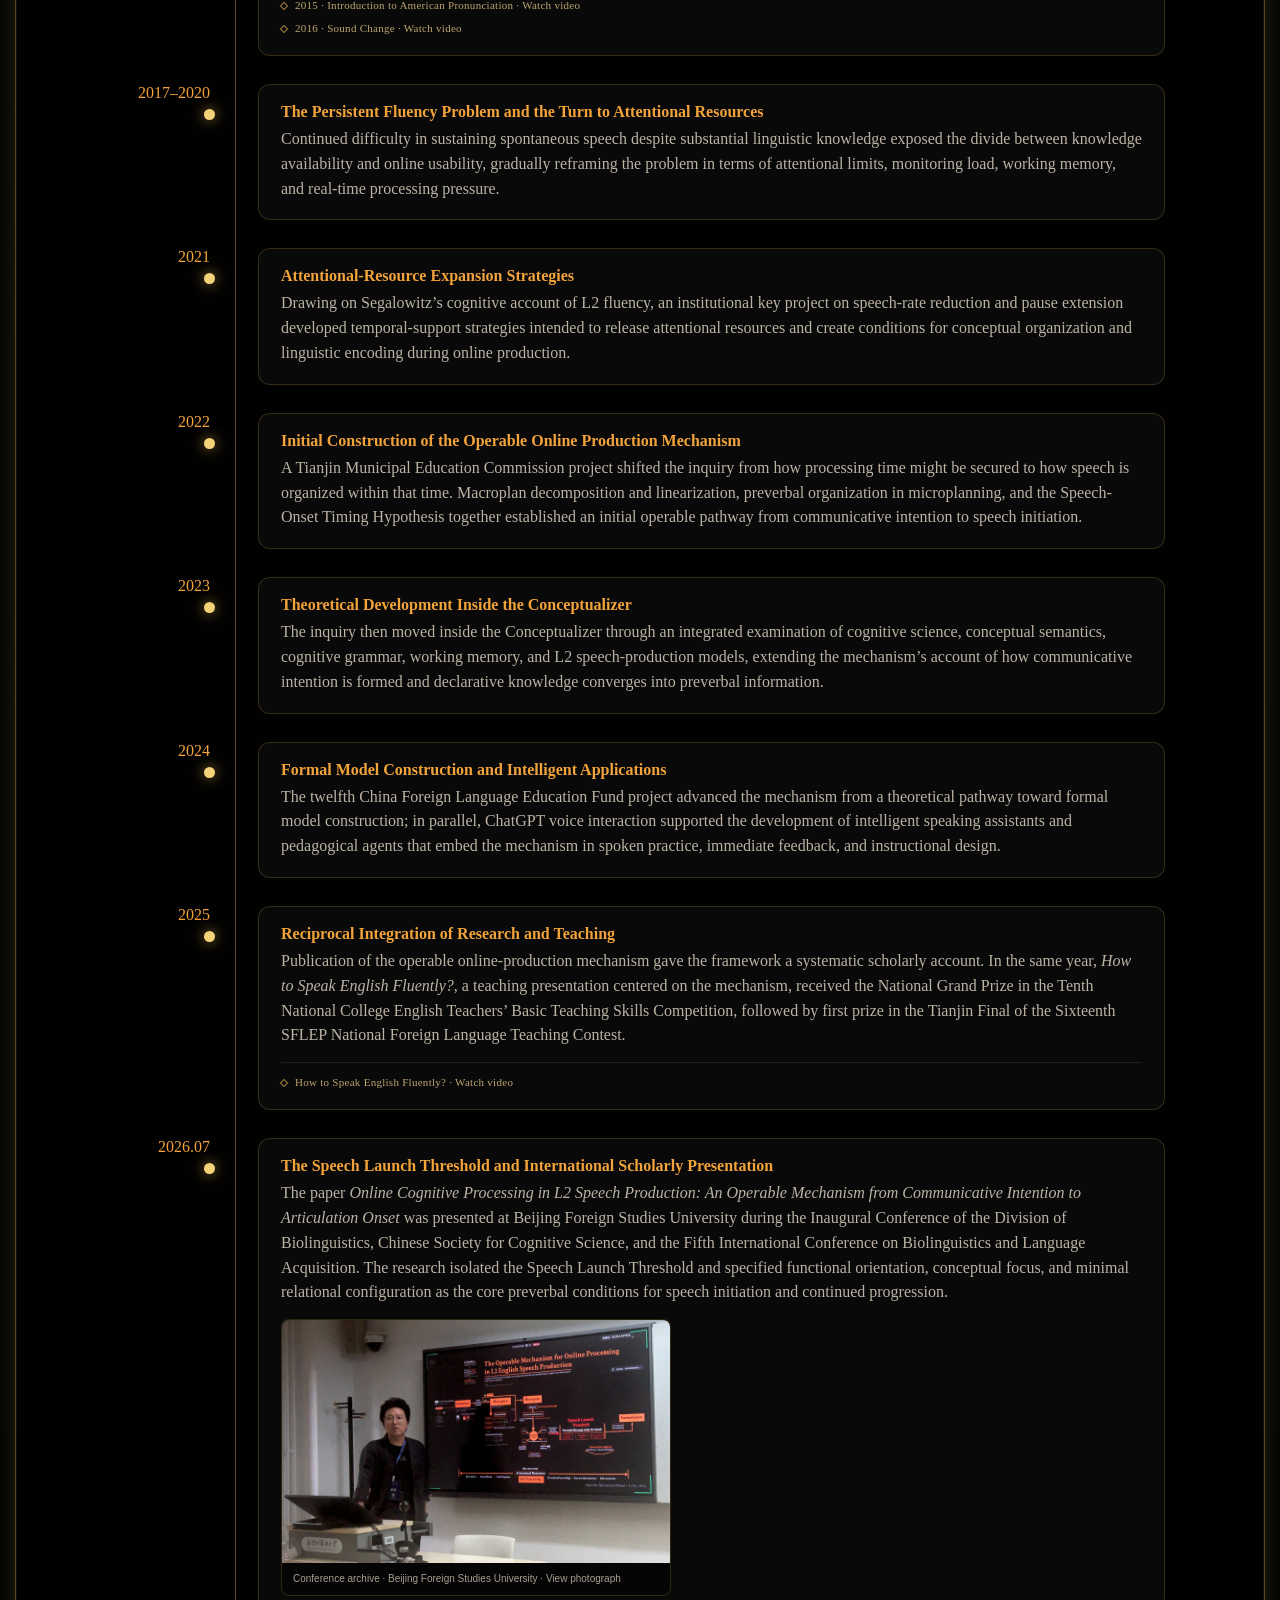
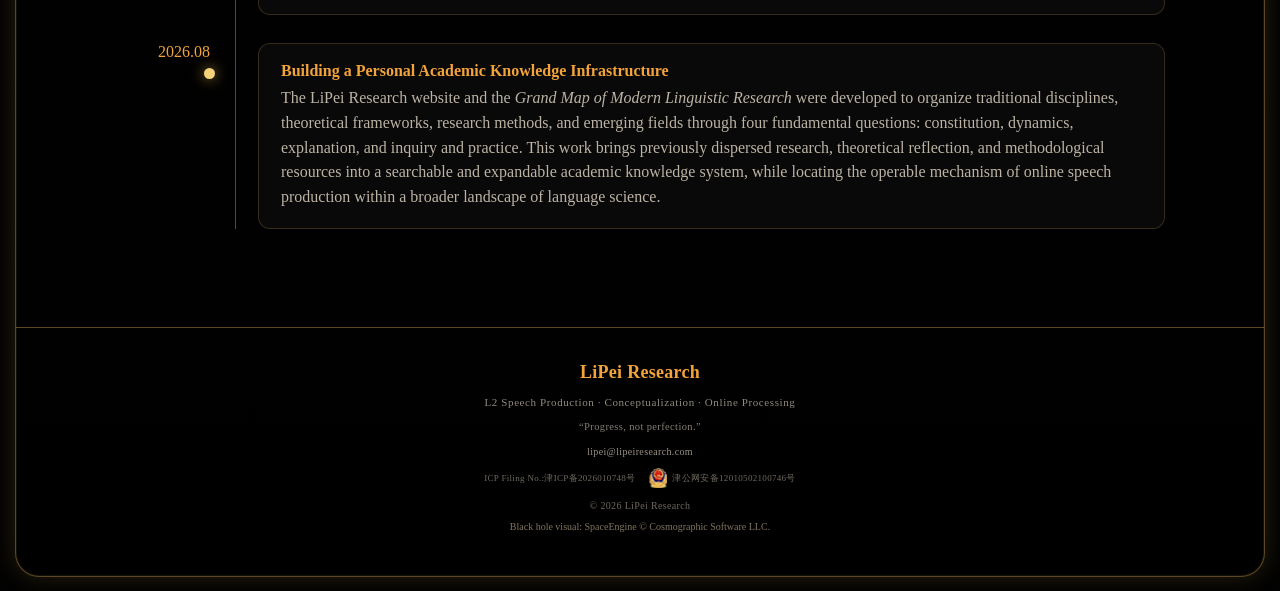
==== commit a8c0cee5: "Add lightweight inline black hole decoration" ====
--- a/index.html
+++ b/index.html
@@ -816,6 +816,21 @@
   html[lang="zh-CN"] .lab .cn{font-size:13px;letter-spacing:.08em}
   html[lang="zh-CN"] #lab .lab-panel:nth-child(2)>p{max-width:none!important}
 }
+
+.threshold-scene{position:relative;margin:0 auto 64px;isolation:isolate;background:transparent;overflow:hidden;max-width:1500px}
+.threshold-film{position:relative;aspect-ratio:32/9;margin:0;overflow:hidden;
+  -webkit-mask-image:linear-gradient(to right,transparent,#000 7%,#000 93%,transparent),linear-gradient(to bottom,transparent,#000 18%,#000 80%,transparent);
+  mask-image:linear-gradient(to right,transparent,#000 7%,#000 93%,transparent),linear-gradient(to bottom,transparent,#000 18%,#000 80%,transparent);
+  -webkit-mask-composite:source-in;mask-composite:intersect}
+.threshold-film video,.threshold-film picture,.threshold-film img{position:absolute;inset:0;width:100%;height:100%;object-fit:contain;display:block}
+.threshold-film video{opacity:0;transition:opacity .7s ease}
+.threshold-film video.is-ready{opacity:1}
+.threshold-bottom{display:flex;align-items:center;justify-content:space-between;padding:5px 28px 20px;color:#80745e;font-size:10px;letter-spacing:.06em;gap:15px}
+.threshold-bottom a{color:#bda577;text-decoration:none}
+.threshold-toggle{font:inherit;letter-spacing:inherit;color:#bda577;background:transparent;border:1px solid #655139;border-radius:20px;padding:7px 13px;cursor:pointer;min-width:34px;min-height:34px}
+.threshold-credit{margin:0;line-height:1.6}
+@media(max-width:640px){.threshold-scene{margin-bottom:35px}.threshold-copy{padding:28px 18px 12px}.threshold-copy h2{font-size:23px;letter-spacing:.04em}.threshold-copy p{font-size:11px}.threshold-film{aspect-ratio:32/9}.threshold-bottom{padding:5px 17px 17px;font-size:9px}.threshold-credit{max-width:230px}}
+@media(prefers-reduced-motion:reduce){.threshold-film video{transition:none}}
 </style>
 </head>
 <body>
@@ -871,6 +886,18 @@
         <img src="assets/images/personal-logo-aligned.svg?v=2" alt="PsylntSai personal hand mark and signature" decoding="async">
       </div>
     </div>
+  </div>
+</section>
+
+
+<section class="threshold-scene" id="blackhole-decoration" aria-label="黑洞动态装饰">
+  <figure class="threshold-film">
+    <picture><source media="(max-width:640px)" srcset="assets/images/blackhole-mobile-v1.webp"><img src="assets/images/blackhole-desktop-v1.webp" alt="暖金色吸积盘环绕黑洞，光环在黑暗中勾勒出一道边界" loading="lazy" width="1920" height="540"></picture>
+    <video id="threshold-video" muted loop playsinline preload="none" aria-label="黑洞吸积盘缓慢流动的无声画面"></video>
+  </figure>
+  <div class="threshold-bottom">
+    <p class="threshold-credit">Visual by Li Pei</p>
+    <button class="threshold-toggle" type="button" aria-controls="threshold-video" aria-pressed="false" aria-label="播放黑洞动画">▶</button>
   </div>
 </section>
 
@@ -1206,7 +1233,7 @@
     <a href="https://beian.mps.gov.cn/#/query/webSearch?code=12010502100746" target="_blank" rel="noopener noreferrer"><img class="footer-police-icon" src="assets/images/beian-icon.png" alt="" width="18" height="20">津公网安备12010502100746号</a>
   </div>
   <div class="footer-copyright">© 2026 LiPei Research</div>
-</footer>
+<p style="text-align:center;color:#80745e;font-size:10px;padding:0 16px">Black hole visual: SpaceEngine © Cosmographic Software LLC.</p></footer>
 </div>
 
 <div class="media-lightbox" id="mediaLightbox" hidden aria-hidden="true">
@@ -1817,5 +1844,27 @@
 });
 updateArchiveLabels();
 </script>
+
+<script>
+(() => {
+ const video=document.querySelector('#threshold-video'), scene=video.closest('section'), toggle=scene.querySelector('button');
+ const reduce=matchMedia('(prefers-reduced-motion: reduce)'), mobile=matchMedia('(max-width:640px)');
+ const connection=navigator.connection;
+ let optedIn=false,paused=false,visible=false,loaded=false;
+ const paint=()=>{toggle.textContent=video.paused?'▶':'Ⅱ';toggle.setAttribute('aria-label',video.paused?'播放黑洞动画':'暂停黑洞动画');toggle.setAttribute('aria-pressed',String(!video.paused));};
+ async function play(){
+   if(!loaded){video.src=mobile.matches?'assets/video/blackhole-mobile-v1.mp4':'assets/video/blackhole-desktop-v1.mp4';loaded=true;}
+   try{await video.play();}catch(e){paint();}
+ }
+ function sync(){if(visible&&!document.hidden&&!paused&&(optedIn||(!reduce.matches&&!connection?.saveData)))play();else video.pause();}
+ video.addEventListener('playing',()=>{video.classList.add('is-ready');paint();});
+ video.addEventListener('pause',paint);
+ video.addEventListener('error',()=>{video.classList.remove('is-ready');toggle.textContent='▶';toggle.setAttribute('aria-label','动态暂不可用');toggle.disabled=true;});
+ toggle.addEventListener('click',()=>{if(video.paused){optedIn=true;paused=false;play();}else{paused=true;video.pause();}});
+ new IntersectionObserver(entries=>{visible=entries[0].isIntersecting;sync();},{threshold:.15}).observe(scene);
+ document.addEventListener('visibilitychange',sync);reduce.addEventListener('change',sync);
+})();
+</script>
+
 </body>
 </html>
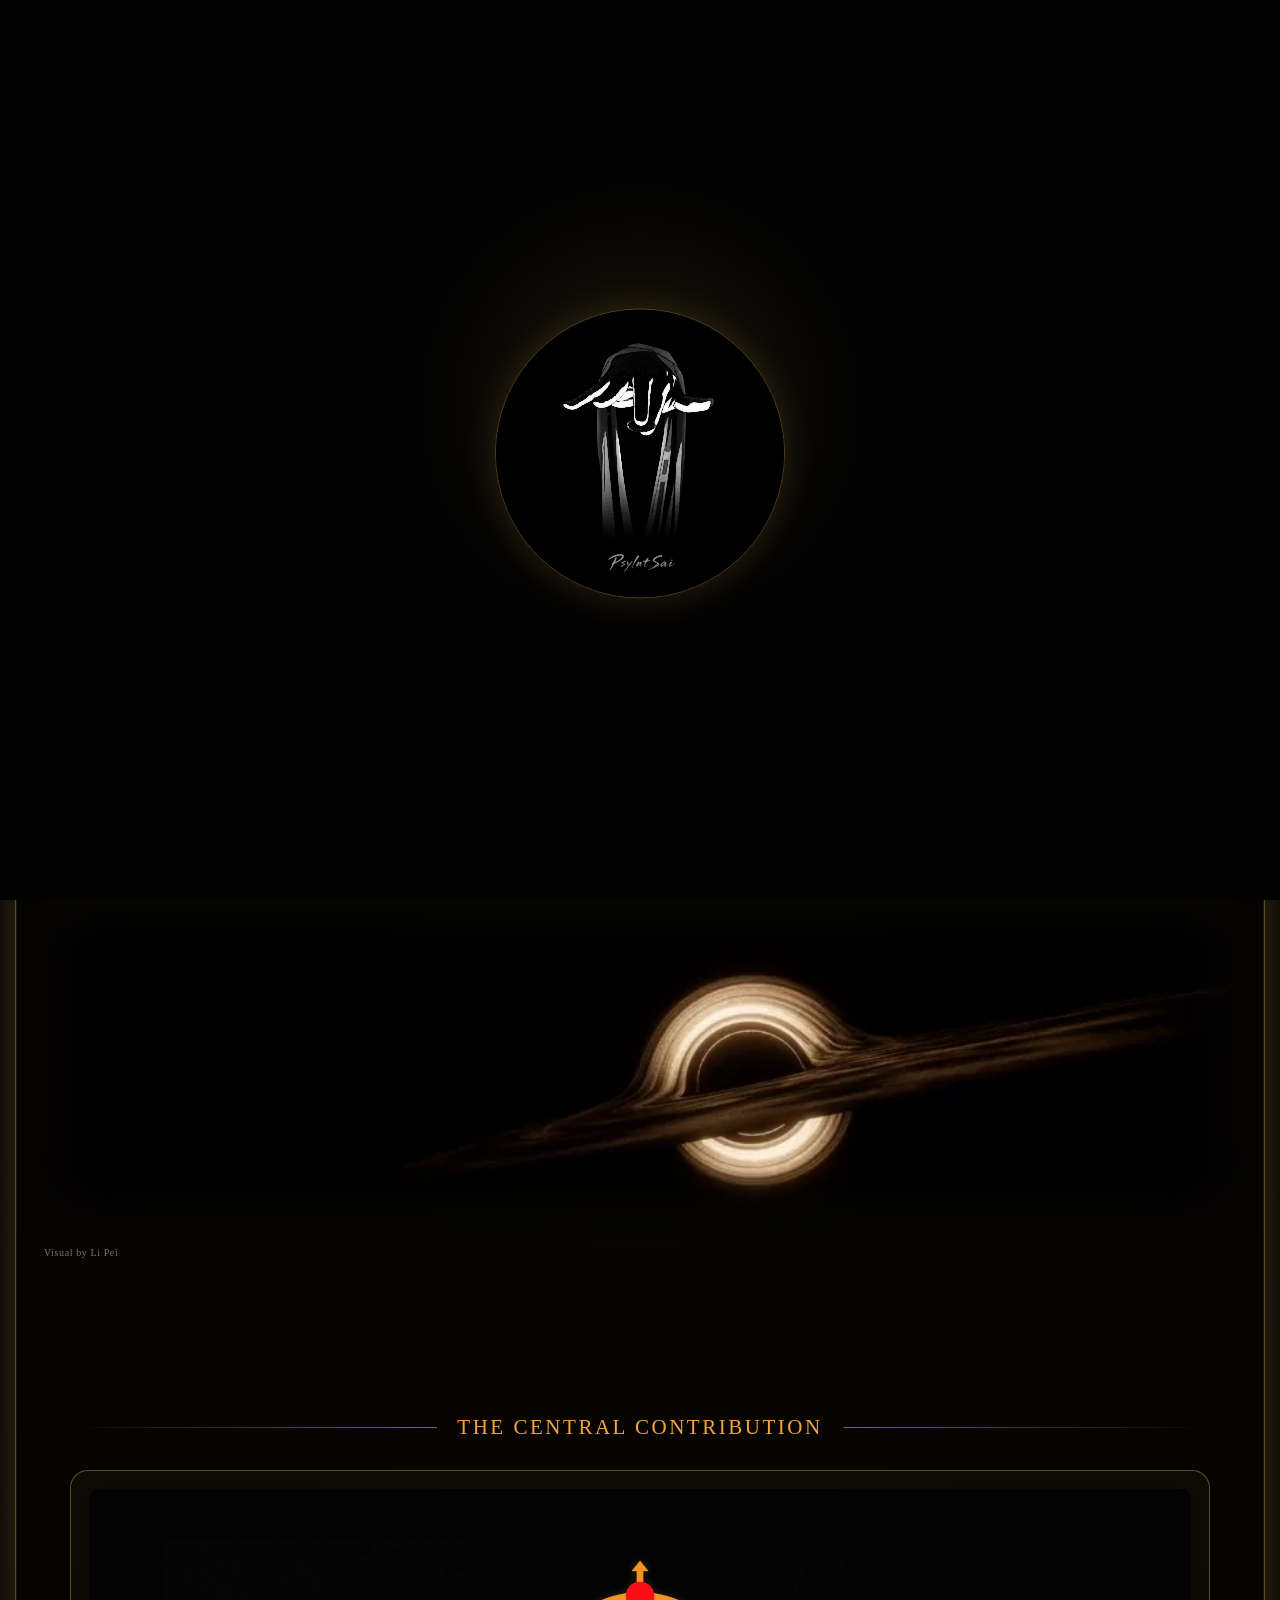
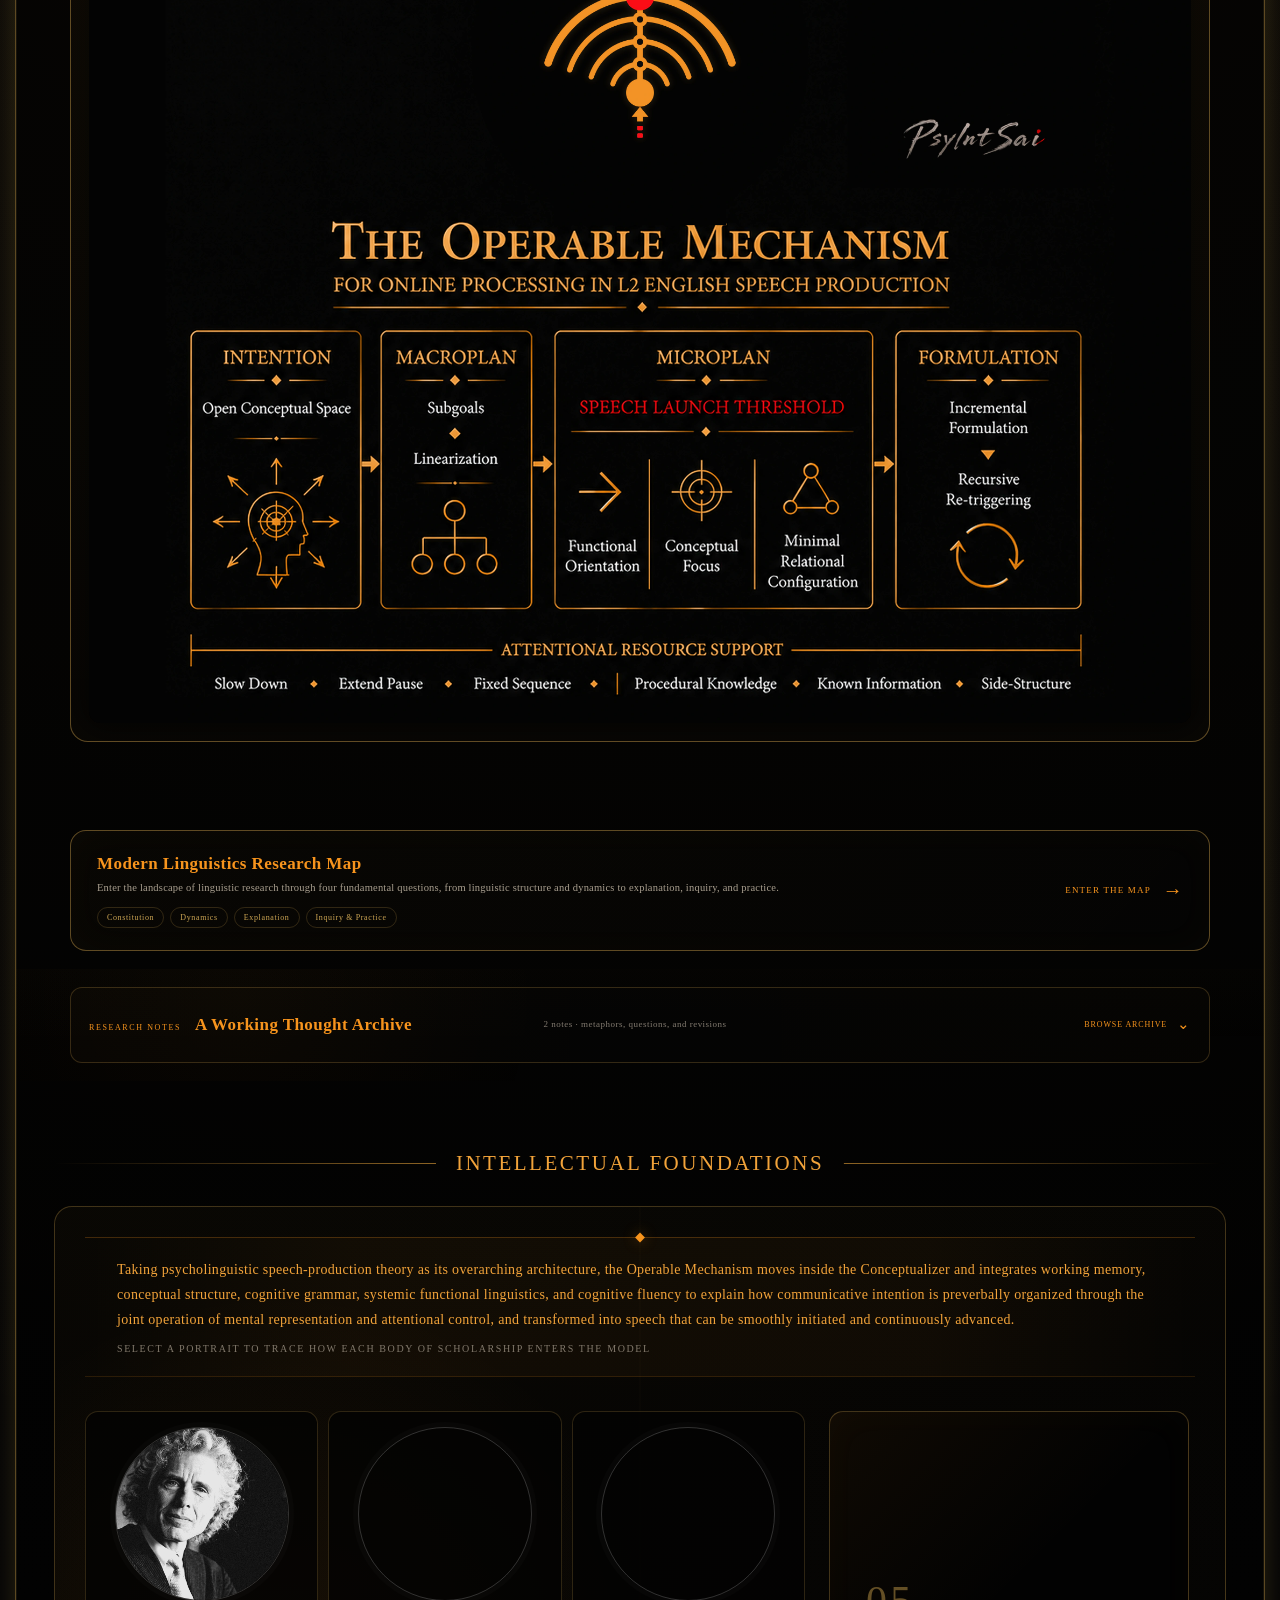
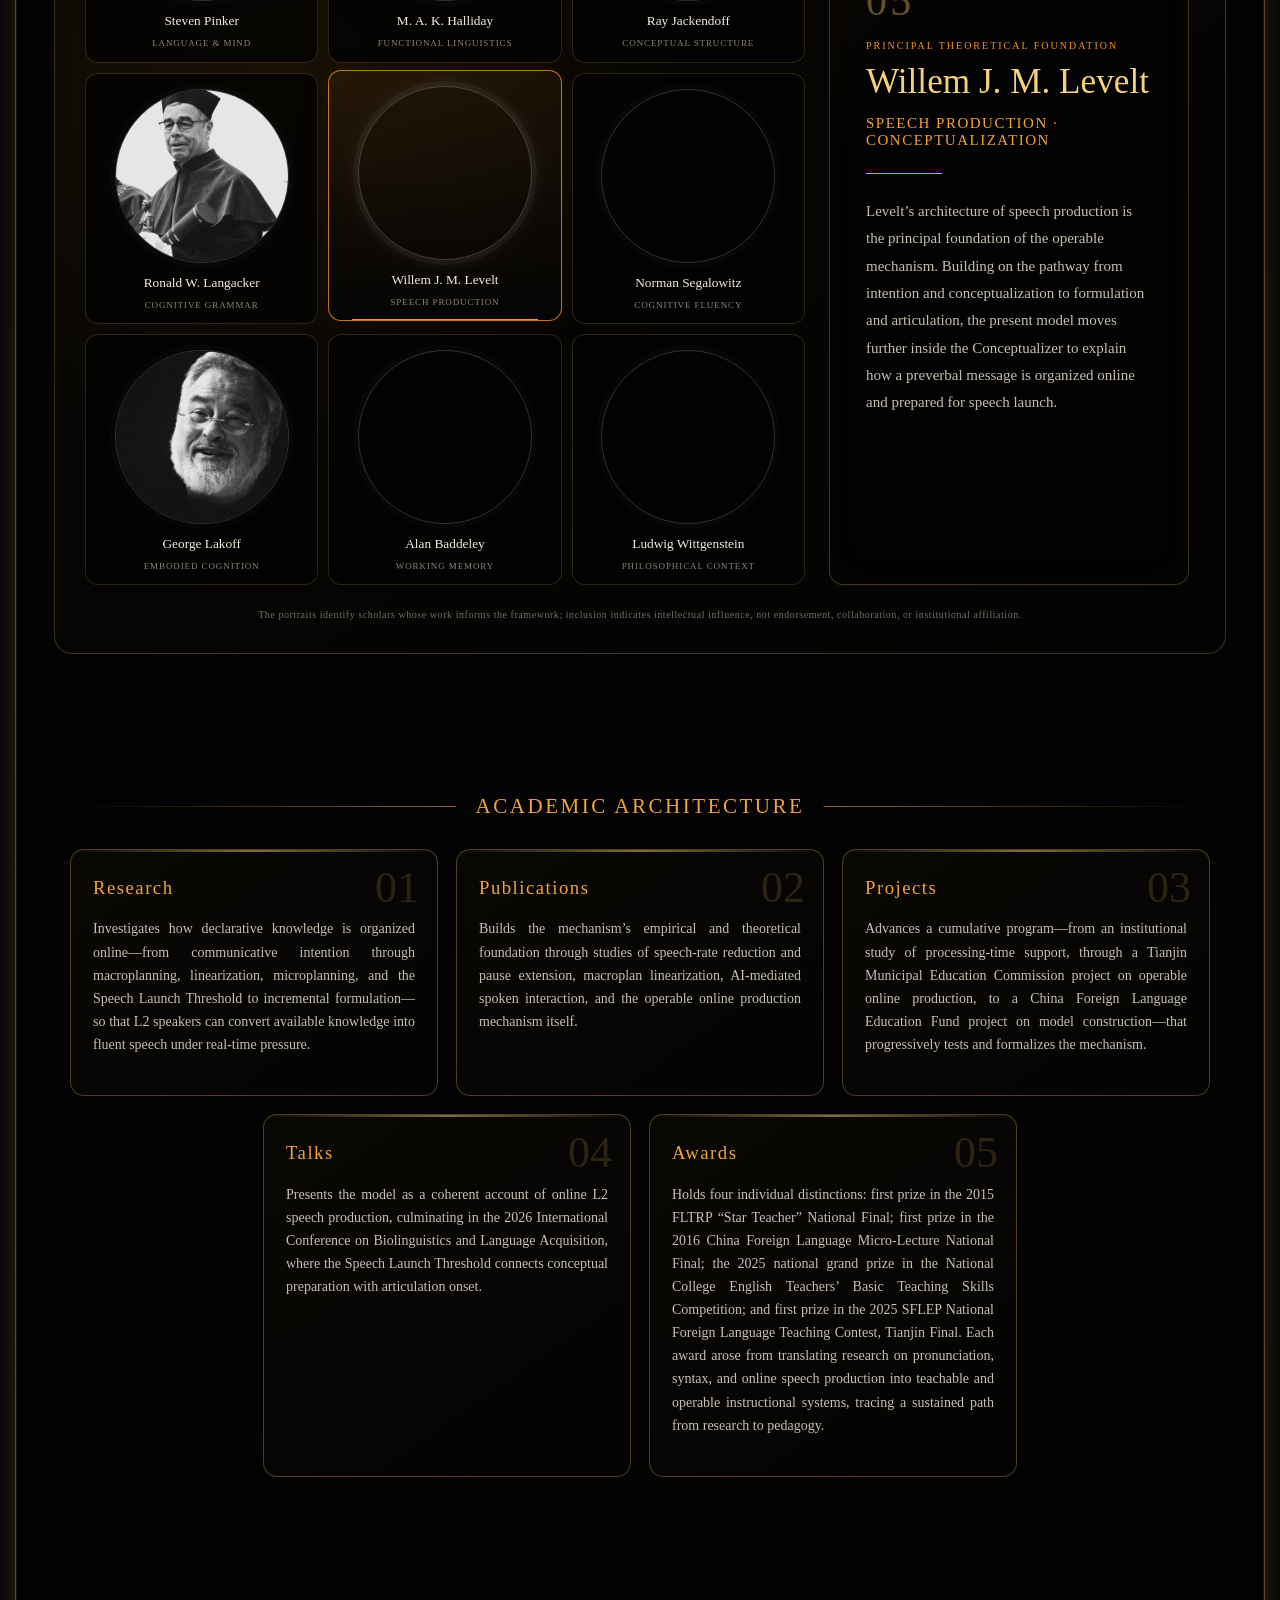
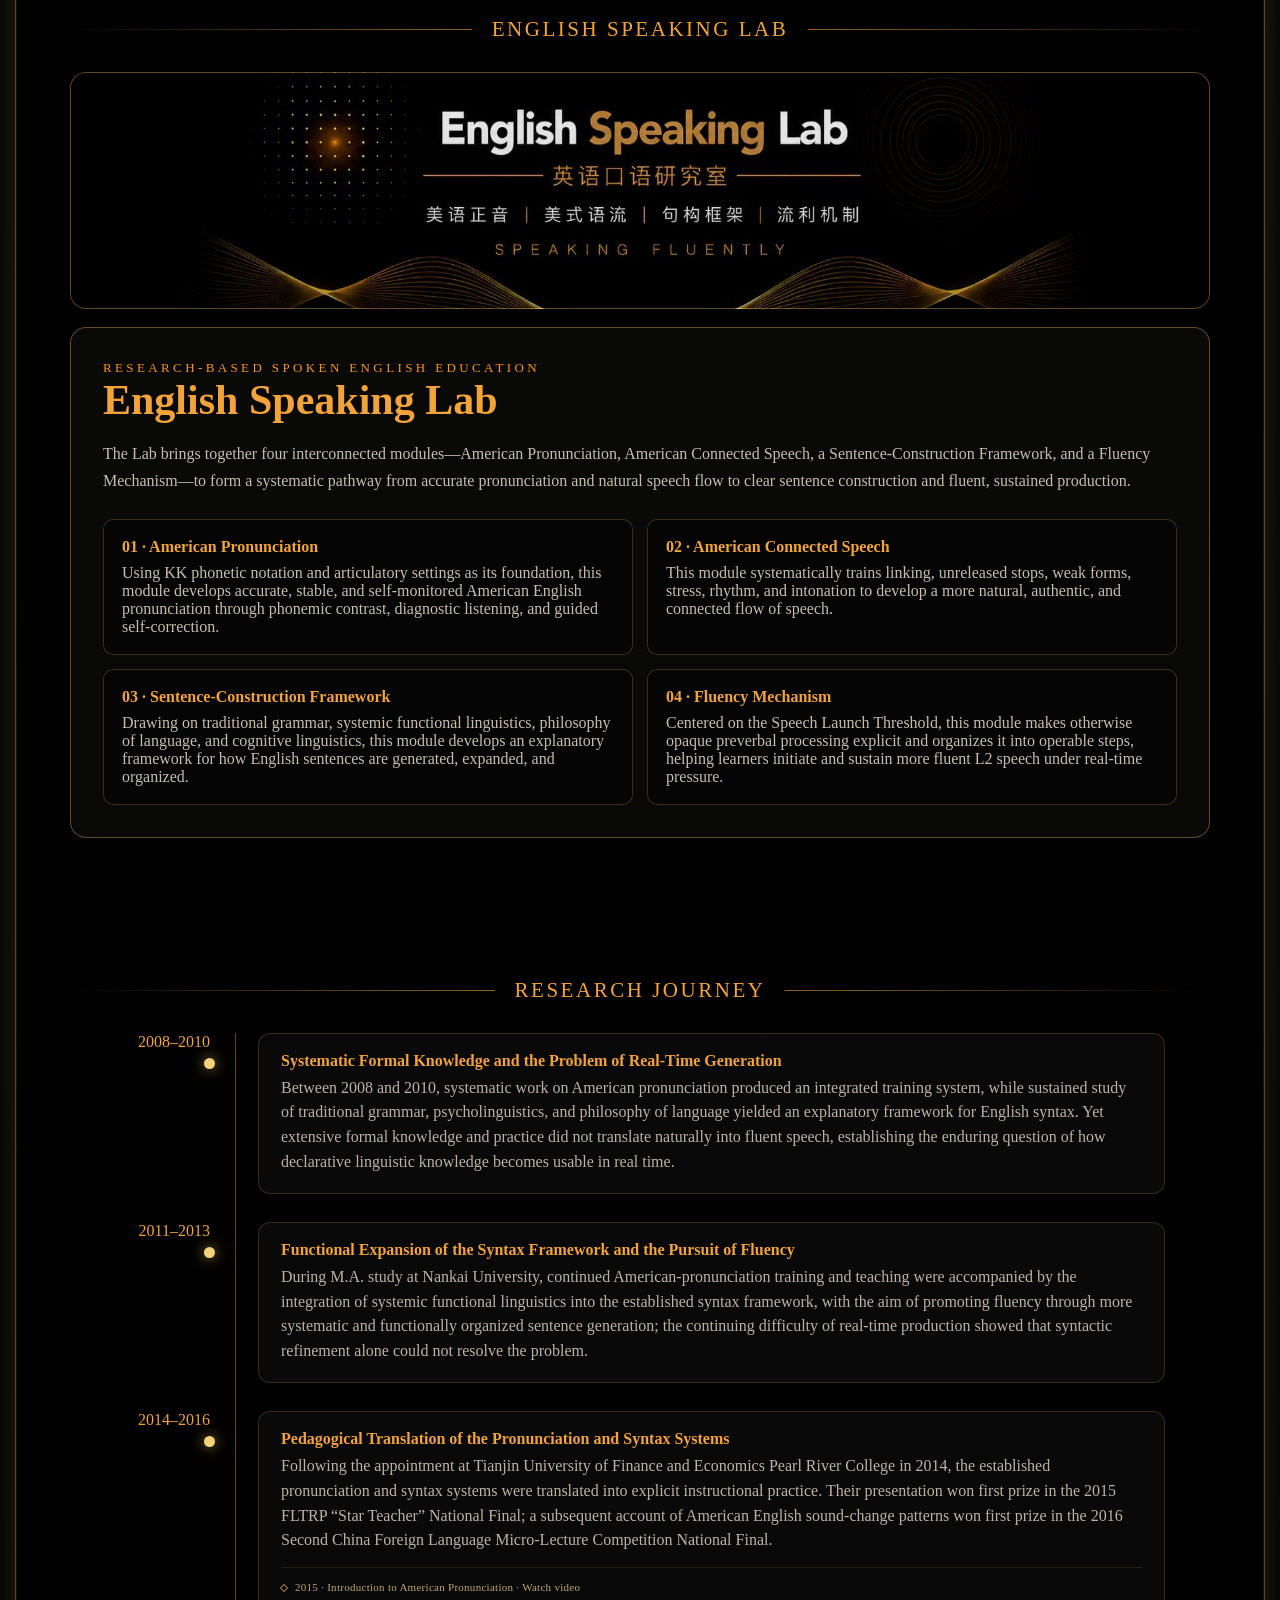
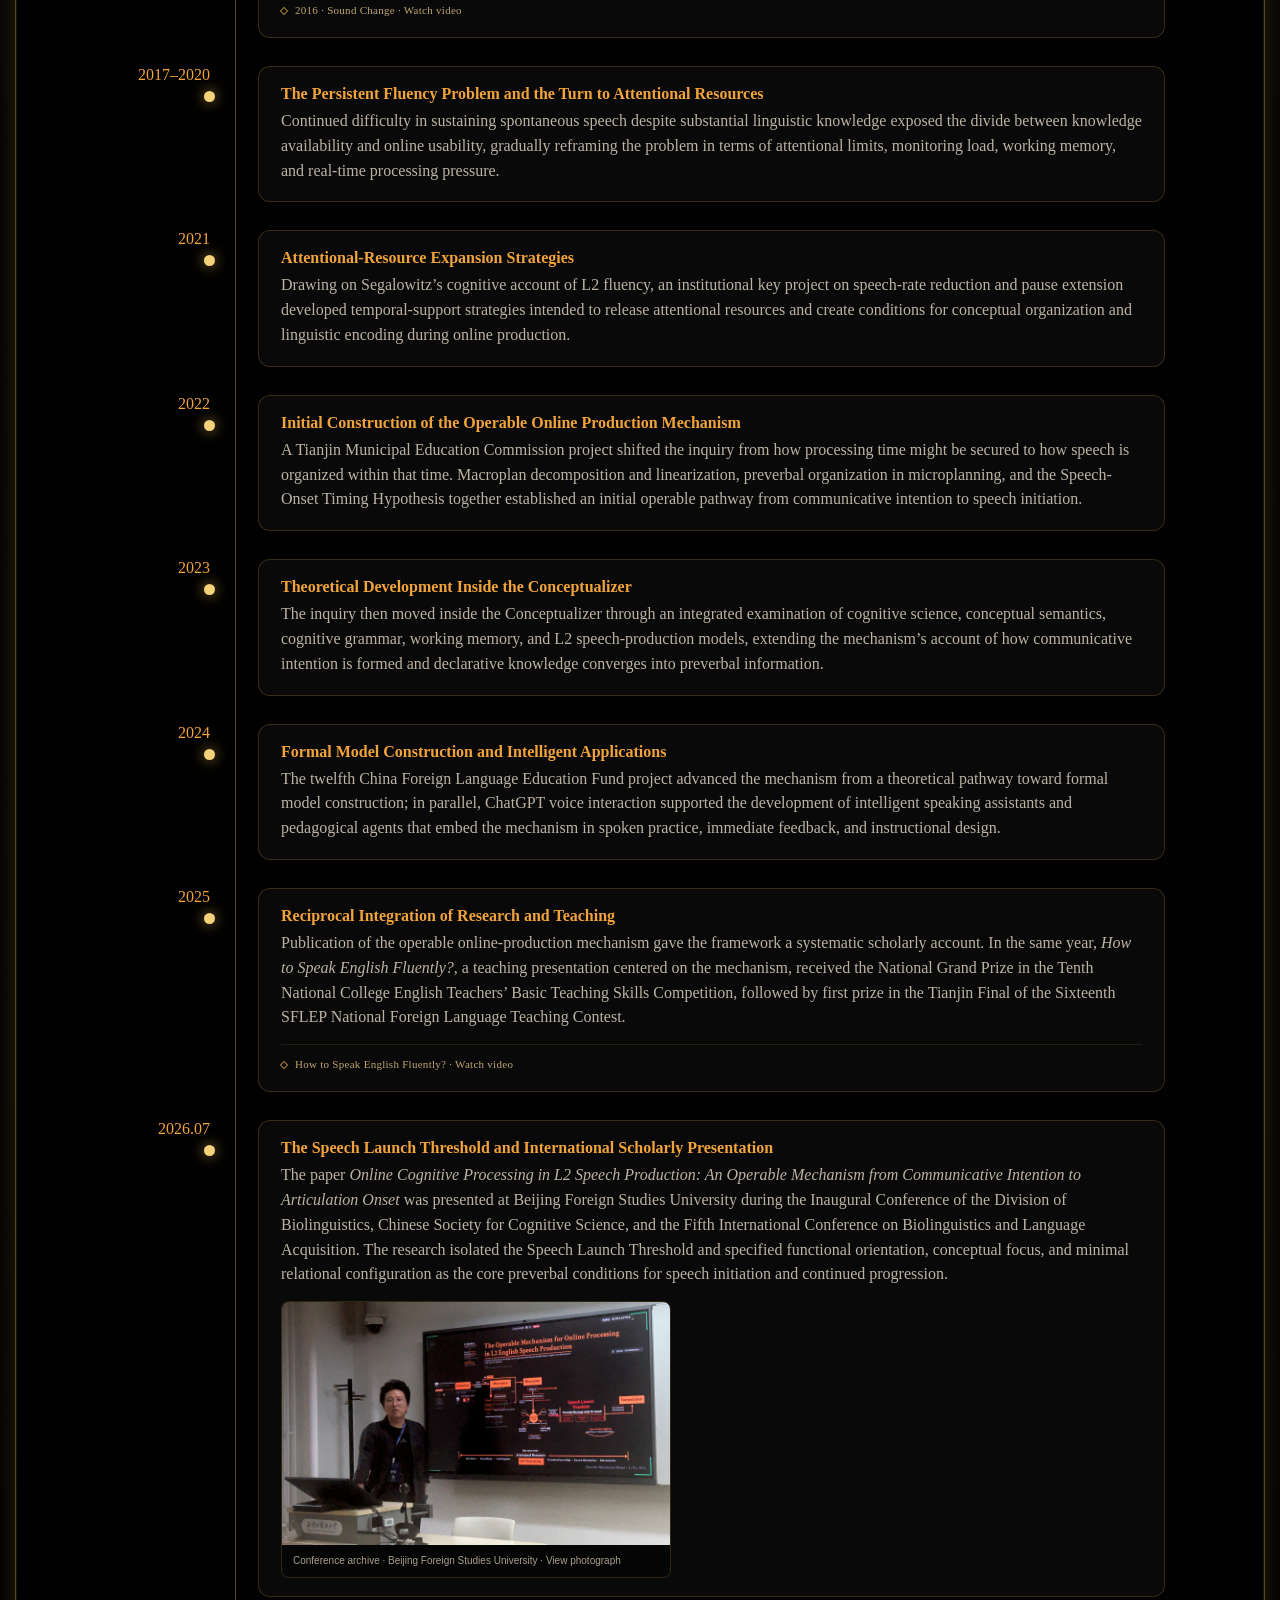
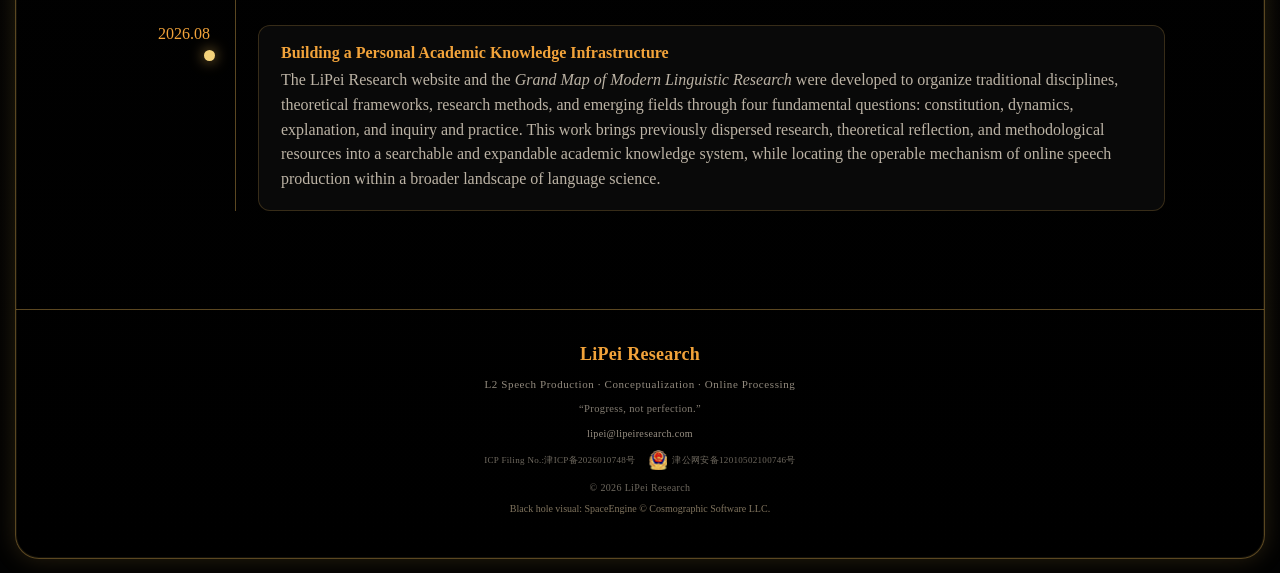
==== commit 590c6c44: "Remove black hole controls and play inline automatically" ====
--- a/index.html
+++ b/index.html
@@ -827,7 +827,6 @@
 .threshold-film video.is-ready{opacity:1}
 .threshold-bottom{display:flex;align-items:center;justify-content:space-between;padding:5px 28px 20px;color:#80745e;font-size:10px;letter-spacing:.06em;gap:15px}
 .threshold-bottom a{color:#bda577;text-decoration:none}
-.threshold-toggle{font:inherit;letter-spacing:inherit;color:#bda577;background:transparent;border:1px solid #655139;border-radius:20px;padding:7px 13px;cursor:pointer;min-width:34px;min-height:34px}
 .threshold-credit{margin:0;line-height:1.6}
 @media(max-width:640px){.threshold-scene{margin-bottom:35px}.threshold-copy{padding:28px 18px 12px}.threshold-copy h2{font-size:23px;letter-spacing:.04em}.threshold-copy p{font-size:11px}.threshold-film{aspect-ratio:32/9}.threshold-bottom{padding:5px 17px 17px;font-size:9px}.threshold-credit{max-width:230px}}
 @media(prefers-reduced-motion:reduce){.threshold-film video{transition:none}}
@@ -893,11 +892,10 @@
 <section class="threshold-scene" id="blackhole-decoration" aria-label="黑洞动态装饰">
   <figure class="threshold-film">
     <picture><source media="(max-width:640px)" srcset="assets/images/blackhole-mobile-v1.webp"><img src="assets/images/blackhole-desktop-v1.webp" alt="暖金色吸积盘环绕黑洞，光环在黑暗中勾勒出一道边界" loading="lazy" width="1920" height="540"></picture>
-    <video id="threshold-video" muted loop playsinline preload="none" aria-label="黑洞吸积盘缓慢流动的无声画面"></video>
+    <video id="threshold-video" muted autoplay loop playsinline webkit-playsinline preload="none" aria-label="黑洞吸积盘缓慢流动的无声画面"></video>
   </figure>
   <div class="threshold-bottom">
     <p class="threshold-credit">Visual by Li Pei</p>
-    <button class="threshold-toggle" type="button" aria-controls="threshold-video" aria-pressed="false" aria-label="播放黑洞动画">▶</button>
   </div>
 </section>
 
@@ -1847,22 +1845,24 @@
 
 <script>
 (() => {
- const video=document.querySelector('#threshold-video'), scene=video.closest('section'), toggle=scene.querySelector('button');
+ const video=document.querySelector('#threshold-video'), scene=video.closest('section');
  const reduce=matchMedia('(prefers-reduced-motion: reduce)'), mobile=matchMedia('(max-width:640px)');
- const connection=navigator.connection;
- let optedIn=false,paused=false,visible=false,loaded=false;
- const paint=()=>{toggle.textContent=video.paused?'▶':'Ⅱ';toggle.setAttribute('aria-label',video.paused?'播放黑洞动画':'暂停黑洞动画');toggle.setAttribute('aria-pressed',String(!video.paused));};
+ let visible=false,loaded=false;
+ video.muted=true;
+ video.defaultMuted=true;
  async function play(){
    if(!loaded){video.src=mobile.matches?'assets/video/blackhole-mobile-v1.mp4':'assets/video/blackhole-desktop-v1.mp4';loaded=true;}
-   try{await video.play();}catch(e){paint();}
+   try{await video.play();if(!visible||document.hidden||reduce.matches)video.pause();}catch(e){}
  }
- function sync(){if(visible&&!document.hidden&&!paused&&(optedIn||(!reduce.matches&&!connection?.saveData)))play();else video.pause();}
- video.addEventListener('playing',()=>{video.classList.add('is-ready');paint();});
- video.addEventListener('pause',paint);
- video.addEventListener('error',()=>{video.classList.remove('is-ready');toggle.textContent='▶';toggle.setAttribute('aria-label','动态暂不可用');toggle.disabled=true;});
- toggle.addEventListener('click',()=>{if(video.paused){optedIn=true;paused=false;play();}else{paused=true;video.pause();}});
+ function sync(){if(visible&&!document.hidden&&!reduce.matches)play();else video.pause();}
+ video.addEventListener('playing',()=>video.classList.add('is-ready'));
+ video.addEventListener('error',()=>video.classList.remove('is-ready'));
  new IntersectionObserver(entries=>{visible=entries[0].isIntersecting;sync();},{threshold:.15}).observe(scene);
- document.addEventListener('visibilitychange',sync);reduce.addEventListener('change',sync);
+ document.addEventListener('visibilitychange',sync);
+ reduce.addEventListener('change',sync);
+ // Retry inline playback after browser interaction or WeChat's bridge initialization.
+ document.addEventListener('pointerup',sync,{passive:true});
+ document.addEventListener('WeixinJSBridgeReady',sync);
 })();
 </script>
 
